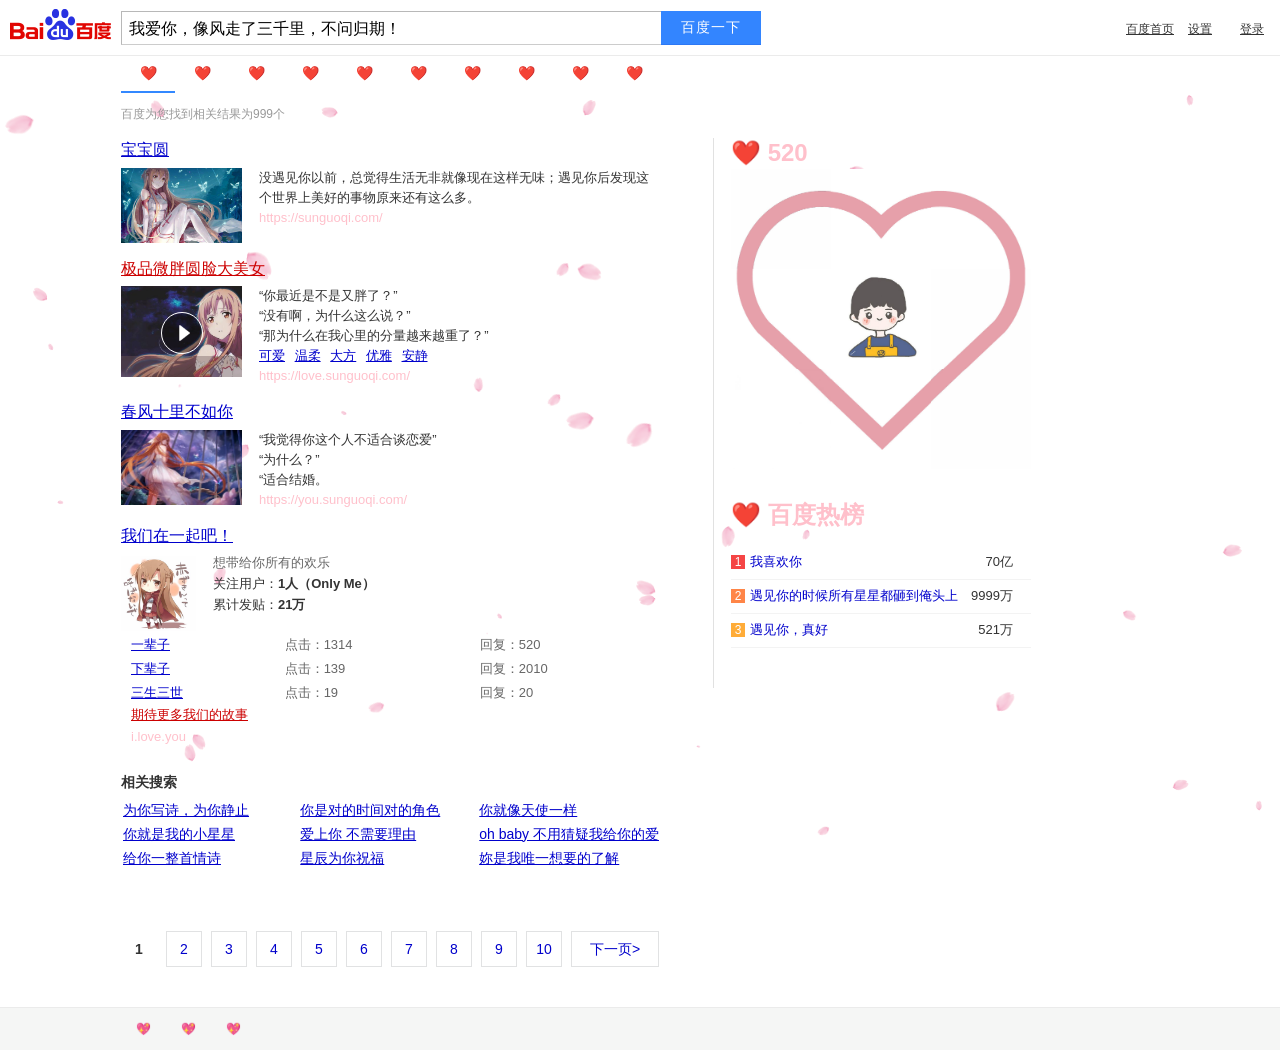
==== result.html @ 0b1e0e80 "first push" ====
<html>

<head>
    <title> 我爱你 ❤️</title>
    <meta name="language" content="zh-CN">
    <meta name="github" content="https://github.com/sun0225SUN/Awesome-Love-Code">
    <meta name="describe" content="收集不易，您的star是我坚持的动力，同时也欢迎各位PR哦! ">
    <link rel="icon" type="image/x-icon" href="https://cdn.jsdelivr.net/gh/sun0225SUN/photos/img/20210715233345.png">
    <link rel="search" type="application/opensearchdescription+xml" href="/content-search.xml" title="百度搜索">
    <link rel="stylesheet" href="./result.css">
</head>

<body link="#0000cc">
    <div id="wrapper" class="wrapper_l">
        <script>if (window.bds && bds.util && bds.util.setContainerWidth) {
                bds.util.setContainerWidth();
            }</script>
        <div id="head">
            <div class="head_wrapper">
                <div class="s_form">
                    <div class="s_form_wrapper">
                        <style>
                            .index-logo-srcnew {
                                display: none;
                            }

                            @media (-webkit-min-device-pixel-ratio: 2),
                            (min--moz-device-pixel-ratio: 2),
                            (-o-min-device-pixel-ratio: 2),
                            (min-device-pixel-ratio: 2) {
                                .index-logo-src {
                                    display: none;
                                }

                                .index-logo-srcnew {
                                    display: inline;
                                }
                            }
                        </style>
                        <div id="lg"><img hidefocus="true" src="images/baidu.png" width="270" height="129"></div>
                        <a href="javascript:;" id="result_logo" onmousedown="return c({'fm':'tab','tab':'logo'})"
                            target="_self"><img class="index-logo-src" src="images/baidu.png" alt="到百度首页"
                                title="到百度首页"><img class="index-logo-srcnew" src="images/baidu.png" alt="到百度首页"
                                title="到百度首页"></a>
                        <div id="form" name="f" class="fm "><input type="hidden" name="ie" value="utf-8"><input
                                type="hidden" name="f" value="8"><input type="hidden" name="rsv_bp" value="1"><input
                                type="hidden" name="ch" value=""><input type="hidden" name="tn"
                                value="SE_PclogoS_8whnvm25"><input type="hidden" name="bar" value=""><span
                                class="bg s_ipt_wr"><input id="kw" name="wd" class="s_ipt" maxlength="255"
                                    autocomplete="off" value="我爱你，像风走了三千里，不问归期！"></span><span class="bg s_btn_wr"><input
                                    type="submit" id="su" value="百度一下" class="bg s_btn"></span><span class="tools"><span
                                    id="mHolder">
                                    <div id="mCon"><span>输入法</span></div>
                                    <ul id="mMenu">
                                        <li><a href="javascript:;" name="ime_hw" target="_self">手写</a></li>
                                        <li><a href="javascript:;" name="ime_py" target="_self">拼音</a></li>
                                        <li class="ln"></li>
                                        <li><a href="javascript:;" name="ime_cl" target="_self">关闭</a></li>
                                    </ul>
                                </span></span><input type="hidden" name="oq" value="哈哈"><input type="hidden"
                                name="rsv_pq" value="b4c543330001d825"><input type="hidden" name="rsv_t"
                                value="ff166dYg03rDtVH3pdpVznQvitA+DpDrO0yeJmfh6PIgFDh++zLsp6baa2MTU0p5iCwNbWhjQVoI2g"><input
                                type="hidden" name="rqlang" value="cn"></div>
                        <div id="m"></div>
                    </div>
                </div>
                <div id="u"><a class="toindex" href="javascript:;" target="_self">百度首页</a><a href="javascript:;"
                        name="tj_settingicon" class="pf" target="_self">设置<i
                            class="c-icon c-icon-triangle-down"></i></a><a href="javascript:;" name="tj_login"
                        class="lb" onclick="return false;" target="_self">登录</a></div>
            </div>
        </div>
        <div class="s_tab" id="s_tab">
            <div class="s_tab_inner"><b>❤️</b><a href="javascript:;" wdfield="word"
                    onmousedown="return c({'fm':'tab','tab':'news'})" sync="true" target="_self">❤️</a><a
                    href="javascript:;" onmousedown="return c({'fm':'tab','tab':'video'})" target="_self">❤️</a><a
                    href="javascript:;" wdfield="word" onmousedown="return c({'fm':'tab','tab':'pic'})"
                    target="_self">❤️</a><a href="javascript:;" wdfield="word"
                    onmousedown="return c({'fm':'tab','tab':'zhidao'})" target="_self">❤️</a><a href="javascript:;"
                    wdfield="word" onmousedown="return c({'fm':'tab','tab':'wenku'})" target="_self">❤️</a><a
                    href="javascript:;" wdfield="kw" onmousedown="return c({'fm':'tab','tab':'tieba'})"
                    target="_self">❤️</a><a href="javascript:;" wdfield="q"
                    onmousedown="return c({'fm':'tab','tab':'b2b'})" target="_self">❤️</a><a href="javascript:;"
                    onmousedown="return c({'fm':'tab','tab':'map'})" target="_self">❤️</a><a href="javascript:;"
                    onmousedown="return c({'fm':'tab','tab':'more'})" target="_self">❤️</a>
            </div>
        </div>
        <div id="wrapper_wrapper">
            <!--[if IE 8]>
        <style>
            .c-input input {
                padding-top: 4px;
            }
        </style>
        <![endif]-->
            <style>
                .op-bk-polysemy-other span {
                    display: block
                }

                .op-bk-polysemy-focus a {
                    display: inline-block;
                    height: 22px;
                    line-height: 1.69em;
                    float: left;
                    border-right: 2px solid #fff;
                    background: #f5f5f5;
                    padding: 0 8px;
                    text-decoration: none;
                    color: #333
                }

                .op-bk-polysemy-focustextf span {
                    color: #38f
                }

                .op-bk-polysemy-focusrightf span {
                    display: inline-block;
                    float: left;
                    color: #ccc
                }

                .op-bk-polysemy-focusrightf a {
                    display: inline-block;
                    height: 21px;
                    line-height: 1.54em;
                    text-decoration: underline;
                    border: none;
                    background: #fff;
                    float: left;
                    padding: 0 8px;
                    color: #00c
                }

                .op-bk-polysemy-video__wrap {
                    display: none;
                    position: relative;
                    width: 100%;
                    height: 302.5px;
                    color: #fff;
                    font-size: 13px
                }

                .op-bk-polysemy-video {
                    width: 100%;
                    height: 100%;
                    outline: 0
                }

                .op-bk-polysemy-video__layer {
                    position: absolute;
                    display: none;
                    width: 100%;
                    height: 100%;
                    top: 0;
                    left: 0;
                    background-color: rgba(0, 0, 0, .6);
                    z-index: 1
                }

                .op-bk-polysemy-video__btn,
                .op-bk-polysemy-video__close,
                .op-bk-polysemy-video__replay {
                    position: absolute;
                    cursor: pointer
                }

                .op-bk-polysemy-video__close {
                    top: 5px;
                    right: 5px;
                    z-index: 2
                }

                .op-bk-polysemy-video__btn {
                    bottom: 70px;
                    left: 230px;
                    width: 76px;
                    height: 23px;
                    line-height: 23px;
                    border: 1px solid #fff;
                    text-align: center;
                    color: #fff;
                    text-decoration: none
                }

                .op-bk-polysemy-video__replay {
                    right: 10px;
                    bottom: 10px
                }

                .op-bk-polysemy-imgWrap {
                    position: relative;
                    width: 100%;
                    cursor: pointer
                }

                .op-bk-polysemy-icon {
                    position: absolute;
                    left: 40px;
                    width: 40px;
                    height: 40px;
                    border: 1px solid #fff;
                    border-radius: 50%;
                    background: url([data-uri]) no-repeat center center;
                    background-size: 100% auto
                }

                .op-bk-polysemy-logo {
                    position: absolute;
                    left: 0;
                    bottom: 0;
                    width: 100%;
                    height: 21px;
                    background: rgba(110, 88, 88, .4) url(https://baikebcs.bdimg.com/front-end/second-know/img/logo-small.png) no-repeat center center;
                    background-size: 60px auto
                }

                .op-tieba-general-otherbar span {
                    margin-left: 5px;
                    margin-right: 5px;
                    color: #999
                }

                .op-tieba-general-addnum i,
                .op-tieba-general-replay-time i {
                    font-style: normal
                }

                .op-tieba-general-mainpic {
                    position: relative
                }

                .op-tieba-general-photo {
                    position: absolute;
                    left: 0;
                    top: 0;
                    _display: none;
                    z-index: -1
                }

                .op-tieba-general-photo-link {
                    line-height: 0
                }

                .op-tieba-general-linktxt {
                    display: inline-block
                }

                .op-tieba-general-addnum,
                .op-tieba-general-replay-time {
                    color: #666
                }

                .op-tieba-general-pline {
                    margin-bottom: 3px;
                    *margin-bottom: 5px
                }

                .op-tieba-general-maintable i {
                    font-style: normal
                }

                .op-tieba-general-maintable {
                    padding-top: 2px
                }

                .op-tieba-general-mainpl {
                    padding-left: 10px
                }

                .op-tieba-general-maintable td {
                    padding-bottom: 2px;
                    padding-top: 2px
                }

                .op-tieba-general-graycolor {
                    color: #666
                }

                .op-tieba-general-main-col {
                    margin-top: -4px;
                    position: relative
                }

                .op-tieba-general-main-col p {
                    margin-top: 1px
                }

                .op-tieba-general-right {
                    margin-right: 15px
                }

                .op-tieba-general-lookmore {
                    height: 24px;
                    line-height: 24px;
                    margin-top: -2px;
                    position: relative
                }

                .op_sp_realtime_bigpic5_imgTitle span:hover {
                    text-decoration: underline
                }

                .op_sp_realtime_bigpic5_list div {
                    line-height: 1.7
                }

                .op_sp_realtime_bigpic5_list_last span {
                    padding-bottom: 5px
                }

                .op_sp_realtime_bigpic5_preBox img {
                    vertical-align: top;
                    float: left;
                    height: 81px
                }

                .op_sp_realtime_bigpic5_preBox b,
                .op_sp_realtime_bigpic5_preBox span {
                    display: block;
                    position: absolute;
                    bottom: 0;
                    left: 1px;
                    height: 20px;
                    cursor: pointer
                }

                .op_sp_realtime_bigpic5_preBox span {
                    display: block;
                    background: #000;
                    opacity: .65;
                    filter: alpha(opacity=65);
                    width: 119px
                }

                .op_sp_realtime_bigpic5_preBox b {
                    font: 400 13px/20px arial;
                    color: #fff;
                    background: url(//www.baidu.com/aladdin/img/sp_realtime/play-1.0.png) no-repeat 4px center;
                    padding-left: 20px
                }

                .source-icon {
                    vertical-align: middle;
                    width: 14px;
                    height: 14px;
                    border: 1px solid #eee;
                    border-radius: 100%;
                    margin-right: 5px;
                    margin-top: -3px
                }

                .opr-recommends-merge-title {
                    text-decoration: none
                }

                .opr-recommends-merge-title:hover {
                    text-decoration: underline
                }

                .opr-recommends-merge-imgtext {
                    display: block
                }

                .opr-recommends-merge-hide {
                    display: none
                }

                .opr-recommends-merge-p {
                    position: relative;
                    _zoom: 1
                }

                #lover {
                    transition-duration: 500ms;
                    z-index: 100000;
                }

                #lover:hover {
                    transform: scale(3);
                }

                .opr-recommends-merge-d {
                    min-height: 20px;
                    color: #999
                }

                .opr-recommends-merge-width-text {
                    width: 70px;
                    text-align: center;
                    margin: 3px auto 0;
                    font-size: 12px;
                    line-height: 18px;
                    word-break: break-all
                }

                .opr-recommends-merge-item {
                    text-align: center
                }

                .opr-recommends-merge-mask {
                    position: absolute;
                    top: 0;
                    left: 0;
                    width: 100%;
                }

                .opr-recommends-merge-more-btn i {
                    cursor: pointer
                }

                .opr-recommends-merge-layer table {
                    border-collapse: collapse;
                    border-padding: 0
                }

                .opr-recommends-merge-layer td {
                    font-size: 1em;
                    line-height: 1.67;
                    vertical-align: top
                }

                .opr-recommends-merge-lastspan {
                    display: none
                }

                .opr-recommends-merge-mbGap {
                    margin-bottom: 28px
                }

                .container_l .opr-recommends-merge-lastspan {
                    display: block
                }

                .container_l .cr-content-narrow .opr-recommends-merge-lastspan {
                    display: none
                }

                .opr-recommends-merge-dodge-wrap {
                    margin-bottom: 24px;
                    font-size: 1.1em
                }

                .opr-recommends-merge-user-layer {
                    width: 235px;
                    position: absolute;
                    border: 1px solid #eee;
                    border-radius: 2px;
                    margin-top: 10px;
                    margin-left: -60px;
                    *margin-left: -140px;
                    z-index: 998;
                    background: #fff;
                    color: #333;
                    font-size: 13px;
                    text-align: center;
                    padding: 14px 15px
                }

                .opr-recommends-merge-user-layer button {
                    margin-top: 12px;
                    font-size: 12px
                }

                .opr-recommends-merge-user-layer img {
                    top: 2px;
                    position: relative
                }

                .opr-recommends-merge-user-secondBtn {
                    margin-left: 8px
                }

                .opr-recommends-merge-user-secondBtn i {
                    -ms-transform: rotate(180deg);
                    -moz-transform: rotate(180deg);
                    -webkit-transform: rotate(180deg);
                    -o-transform: rotate(180deg)
                }

                .opr-recommends-merge-user-layer-tips {
                    position: absolute;
                    margin-top: 5px;
                    margin-left: 67px;
                    *margin-left: -22px;
                    border-left: 6px solid transparent;
                    border-right: 6px solid transparent;
                    border-bottom: 6px solid #eee;
                    width: 0;
                    height: 0;
                    z-index: 999
                }

                .opr-recommends-merge-content {
                    position: relative
                }

                .opr-recommends-merge-user-layer-tips-fff {
                    margin-top: 6px;
                    border-bottom: 6px solid #fff
                }

                .opr-recommends-merge-user-layer-hide {
                    display: none
                }

                .opr-recommends-merge-user-layer-icon {
                    position: relative;
                    top: 2px;
                    width: 14px;
                    height: 14px
                }

                .opr-recommends-merge-user-layer-con {
                    position: absolute;
                    width: 312px;
                    height: 140px;
                    top: 0;
                    padding-top: 20px;
                    z-index: 999
                }

                .opr-toplist1-title {
                    position: relative;
                    margin-bottom: 15px
                }

                .opr-toplist1-table .opr-toplist1-right {
                    text-align: right;
                    white-space: nowrap
                }

                .opr-toplist1-table .c-index {
                    min-width: 14px;
                    width: auto
                }

                .opr-toplist1-from {
                    text-align: right
                }

                .opr-toplist1-from a {
                    text-decoration: none
                }

                .opr-toplist1-new {
                    position: relative;
                    top: 1px
                }

                .opr-toplist1-st {
                    margin-bottom: 2px;
                    margin-left: 3px
                }

                .opr-toplist1-update {
                    float: right
                }

                .opr-toplist1-refresh {
                    font-size: 13px;
                    font-weight: 400;
                    text-decoration: none
                }

                .opr-toplist1-cut {
                    white-space: nowrap;
                    text-overflow: ellipsis;
                    overflow: hidden;
                    vertical-align: middle;
                    display: inline-block
                }

                .container_s .opr-toplist1-cut {
                    max-width: 217px
                }

                .container_l .opr-toplist1-cut {
                    max-width: 247px
                }
            </style>
            <div id="container" class="container_s">
                <div id="content_right" class="cr-offset">
                    <table cellspacing="0" cellpadding="0">
                        <tbody>
                            <tr>
                                <td align="left">
                                    <div id="con-ar">
                                        <div class="result-op xpath-log" tpl="right_recommends_merge"
                                            data-click="{&quot;fm&quot;:&quot;alxr&quot;,&quot;p1&quot;:1,&quot;mu&quot;:&quot;http:\/\/www.baidu.com\/s?wd=&amp;srcid=21102&quot;,&quot;rsv_stl&quot;:0,&quot;rsv_srcid&quot;:21102}">
                                            <style>
                                                .c-group-top {
                                                    margin-bottom: 0 !important;
                                                    padding: 10px 10px 11px;
                                                    border-top: 1px solid #E3E3E3;
                                                    border-left: 1px solid #E3E3E3;
                                                    border-right: 1px solid #E3E3E3
                                                }

                                                .c-group-middle {
                                                    margin-bottom: 0 !important;
                                                    padding: 0 10px 8px;
                                                    border-left: 1px solid #E3E3E3;
                                                    border-right: 1px solid #E3E3E3
                                                }

                                                .c-group-bottom {
                                                    padding: 0 10px 10px;
                                                    border-left: 1px solid #E3E3E3;
                                                    border-right: 1px solid #E3E3E3;
                                                    border-bottom: 1px solid #E3E3E3
                                                }

                                                .c-group-title {
                                                    margin-bottom: 5px
                                                }

                                                .c-group {
                                                    width: 516px !important
                                                }
                                            </style>
                                            <div class="cr-content ">
                                                <style>
                                                    .opr-recommends-merge-p,
                                                    .opr-recommends-merge-img,
                                                    .opr-recommends-merge-mask {
                                                        height: 100px;
                                                        width: 100px;
                                                    }

                                                    .opr-recommends-merge-item-vertical .opr-recommends-merge-p,
                                                    .opr-recommends-merge-item-vertical .opr-recommends-merge-img {
                                                        height: 100px;
                                                    }
                                                </style>
                                                <div class="opr-recommends-merge-content">
                                                    <div class="cr-title c-clearfix">

                                                        <span title="相关词语">❤️ 520</span>
                                                    </div>
                                                    <div class="opr-recommends-merge-panel">
                                                        <div class="c-row c-gap-top">
                                                            <div class="c-span4  opr-recommends-merge-item "
                                                                data-click="{'rsv_re_ename':'谢谢','rsv_re_uri':'3f30a2f7476349dc8a8519ace6fe312e'}">
                                                                <div class="opr-recommends-merge-p">
                                                                    <a target="_self" href="javascript:;">
                                                                        <img src="images/01.jpg"
                                                                            class="c-img c-img4 opr-recommends-merge-img"></a>
                                                                    <a class="opr-recommends-merge-mask" target="_self"
                                                                        href="javascript:;"></a>
                                                                </div>


                                                            </div>
                                                            <div class="c-span4  opr-recommends-merge-item "
                                                                data-click="{'rsv_re_ename':'怙恶不悛','rsv_re_uri':'6a9880873dcd4e22b113ff95f9b3518c'}">
                                                                <div class="opr-recommends-merge-p">
                                                                    <a target="_self" href="javascript:;"><img
                                                                            src="images/02.jpg"
                                                                            class="c-img c-img4 opr-recommends-merge-img"></a>
                                                                    <a class="opr-recommends-merge-mask" target="_self"
                                                                        href="javascript:;"></a>
                                                                </div>


                                                            </div>
                                                            <div class="c-span4  c-span-last-s opr-recommends-merge-item "
                                                                data-click="{'rsv_re_ename':'无语','rsv_re_uri':'5a8b1f6aeb344c22824de8c8e2b3932d'}">
                                                                <div class="opr-recommends-merge-p">
                                                                    <a target="_self" href="javascript:;"><img
                                                                            src="images/03.jpg"
                                                                            class="c-img c-img4 opr-recommends-merge-img"></a>
                                                                    <a class="opr-recommends-merge-mask" target="_self"
                                                                        href="javascript:;"></a>
                                                                </div>


                                                            </div>
                                                            <div class="c-span4  c-span-last opr-recommends-merge-lastspan opr-recommends-merge-item "
                                                                data-click="{'rsv_re_ename':'回话','rsv_re_uri':'bde0f4e16b1442c48ccd2aa94e74c6df'}">
                                                                <div class="opr-recommends-merge-p">
                                                                    <a target="_self" href="javascript:;"><img
                                                                            data-src="https://dss2.baidu.com/6ONYsjip0QIZ8tyhnq/it/u=3949176641,4240426765&amp;fm=58"
                                                                            data-b64-id="3949176641_4240426765_58"
                                                                            class="c-img c-img4 opr-recommends-merge-img"></a>
                                                                    <a class="opr-recommends-merge-mask" target="_self"
                                                                        href="javascript:;"></a>
                                                                </div>
                                                                <div class="c-gap-top-small"><a target="_self"
                                                                        title="回话" href="javascript:;">回话</a>
                                                                </div>
                                                                <div class="opr-recommends-merge-d">
                                                                    <p class="opr-recommends-merge-width-text">回答别人问话
                                                                    </p>
                                                                </div>
                                                            </div>
                                                        </div>
                                                        <div class="c-row c-gap-top">
                                                            <div class="c-span4  opr-recommends-merge-item "
                                                                data-click="{'rsv_re_ename':'好像','rsv_re_uri':'fb2bc6a111344a699f3e6a0ae5efca73'}">
                                                                <div class="opr-recommends-merge-p">
                                                                    <a target="_self" href="javascript:;"><img
                                                                            src="images/04.jpg"
                                                                            data-b64-id="1870460053_2750846622_58"
                                                                            class="c-img c-img4 opr-recommends-merge-img"></a>
                                                                    <a class="opr-recommends-merge-mask" target="_self"
                                                                        href="javascript:;"></a>
                                                                </div>


                                                            </div>
                                                            <div class="c-span4  opr-recommends-merge-item "
                                                                data-click="{'rsv_re_ename':'尴尬','rsv_re_uri':'ef5f4dd9033f484e8b74f3bbdd997e8e'}">
                                                                <div class="opr-recommends-merge-p" id="lover">
                                                                    <a target="_self" href="javascript:;"><img
                                                                            src="images/lover.jpg"
                                                                            data-b64-id="1356031244_4184783259_58"
                                                                            class="c-img c-img4 opr-recommends-merge-img"></a>
                                                                    <a class="opr-recommends-merge-mask" target="_self"
                                                                        href="javascript:;"></a>
                                                                </div>


                                                            </div>
                                                            <div class="c-span4  c-span-last-s opr-recommends-merge-item "
                                                                data-click="{'rsv_re_ename':'你们','rsv_re_uri':'e4d4c452e2224a50b14f78d29922ee4c'}">
                                                                <div class="opr-recommends-merge-p">
                                                                    <a target="_self" href="javascript:;"><img
                                                                            src="images/06.jpg"
                                                                            data-b64-id="4014817800_409926055_58"
                                                                            class="c-img c-img4 opr-recommends-merge-img"></a>
                                                                    <a class="opr-recommends-merge-mask" target="_self"
                                                                        href="javascript:;"></a>
                                                                </div>


                                                            </div>
                                                        </div>
                                                        <div class="c-row c-gap-top">
                                                            <div class="c-span4  opr-recommends-merge-item "
                                                                data-click="{'rsv_re_ename':'词语','rsv_re_uri':'eef583e4a993497787f59d041d7a2ae3'}">
                                                                <div class="opr-recommends-merge-p">
                                                                    <a target="_self" href="javascript:;"><img
                                                                            src="images/07.jpg"
                                                                            data-b64-id="211622640_3620576003_58"
                                                                            class="c-img c-img4 opr-recommends-merge-img"></a>
                                                                    <a class="opr-recommends-merge-mask" target="_self"
                                                                        href="javascript:;"></a>
                                                                </div>


                                                            </div>
                                                            <div class="c-span4  opr-recommends-merge-item "
                                                                data-click="{'rsv_re_ename':'纠结','rsv_re_uri':'ad0989eedaee409fac52606b8f42b5d2'}"
                                                                style="margin-top: 3px;">
                                                                <div class="opr-recommends-merge-p">
                                                                    <a target="_self" href="javascript:;"><img
                                                                            src="images/08.jpg"
                                                                            class="c-img c-img4 opr-recommends-merge-img"></a>
                                                                    <a class="opr-recommends-merge-mask" target="_self"
                                                                        href="javascript:;"></a>
                                                                </div>


                                                            </div>
                                                            <div class="c-span4  c-span-last-s opr-recommends-merge-item "
                                                                data-click="{'rsv_re_ename':'仿佛','rsv_re_uri':'49987c6f64494cd68b6dbed8dd13ab3f'}">
                                                                <div class="opr-recommends-merge-p">
                                                                    <a target="_self" href="javascript:;"><img
                                                                            src="images/09.jpg"
                                                                            class="c-img c-img4 opr-recommends-merge-img"></a>
                                                                    <a class="opr-recommends-merge-mask" target="_self"
                                                                        href="javascript:;"></a>
                                                                </div>


                                                            </div>
                                                        </div>

                                                    </div>
                                                </div>
                                            </div>
                                        </div>
                                        <div class="result-op xpath-log" tpl="right_toplist1"
                                            data-click="{&quot;fm&quot;:&quot;alxr&quot;,&quot;p1&quot;:2,&quot;mu&quot;:&quot;http:\/\/www.baidu.com&quot;,&quot;rsv_stl&quot;:0,&quot;rsv_srcid&quot;:20811}">
                                            <style>
                                                .c-group-top {
                                                    margin-bottom: 0 !important;
                                                    padding: 10px 10px 11px;
                                                    border-top: 1px solid #E3E3E3;
                                                    border-left: 1px solid #E3E3E3;
                                                    border-right: 1px solid #E3E3E3
                                                }

                                                .c-group-middle {
                                                    margin-bottom: 0 !important;
                                                    padding: 0 10px 8px;
                                                    border-left: 1px solid #E3E3E3;
                                                    border-right: 1px solid #E3E3E3
                                                }

                                                .c-group-bottom {
                                                    padding: 0 10px 10px;
                                                    border-left: 1px solid #E3E3E3;
                                                    border-right: 1px solid #E3E3E3;
                                                    border-bottom: 1px solid #E3E3E3
                                                }

                                                .c-group-title {
                                                    margin-bottom: 5px
                                                }

                                                .c-group {
                                                    width: 516px !important
                                                }
                                            </style>
                                            <div class="cr-content ">
                                                <div class="FYB_RD">
                                                    <div class="cr-title opr-toplist1-title" title="百度热榜">
                                                        ❤️ 百度热榜
                                                    </div>
                                                    <table class="c-table opr-toplist1-table">
                                                        <tbody>
                                                            <tr>

                                                                <td><span><span
                                                                            class="c-index  c-index-hot1 c-gap-icon-right-small">1</span><a
                                                                            target="_self" href="javascript:;"
                                                                            class="opr-toplist1-cut">我喜欢你
                                                                        </a></span></td>
                                                                <td class="opr-toplist1-right opr-toplist1-right-hot">
                                                                    70亿<i class="opr-toplist1-st c-icon "></i></td>
                                                            </tr>
                                                            <tr>

                                                                <td><span><span
                                                                            class="c-index  c-index-hot2 c-gap-icon-right-small">2</span><a
                                                                            target="_self" href="javascript:;"
                                                                            class="opr-toplist1-cut">遇见你的时候所有星星都砸到俺头上</a></span>
                                                                </td>
                                                                <td class="opr-toplist1-right opr-toplist1-right-hot">
                                                                    9999万<i class="opr-toplist1-st c-icon "></i></td>
                                                            </tr>
                                                            <tr>

                                                                <td><span><span
                                                                            class="c-index  c-index-hot3 c-gap-icon-right-small">3</span><a
                                                                            target="_self" href="javascript:;"
                                                                            class="opr-toplist1-cut">遇见你，真好</a></span>
                                                                </td>
                                                                <td class="opr-toplist1-right opr-toplist1-right-hot">
                                                                    521万<i class="opr-toplist1-st c-icon "></i></td>
                                                            </tr>
                                                        </tbody>


                                                    </table>
                                                </div>
                                            </div>
                                        </div>
                                    </div>
                                </td>
                            </tr>
                        </tbody>
                    </table>
                </div>
                <div class="head_nums_cont_outer OP_LOG">
                    <div class="head_nums_cont_inner" style="top:-42px">
                        <div class="search_tool_conter"><span class="c-gap-left-samll search_tool_close"><i
                                    class="c-icon searchTool-up c-icon-chevron-top-gray-s"></i>收起工具</span><span
                                class="search_tool_tf ">时间不限<i class="c-icon c-icon-triangle-down"></i></span><span
                                class="search_tool_ft c-gap-left">所有网页和文件<i
                                    class="c-icon c-icon-triangle-down"></i></span><span
                                class="search_tool_si c-gap-left">站点内检索<i
                                    class="c-icon c-icon-triangle-down"></i></span></div>
                        <div class="nums">
                            <span class="nums_text">百度为您找到相关结果为999个</span>
                        </div>
                    </div>
                </div>
                <div id="content_left">
                    <div class="result c-container " id="1" srcid="1599" tpl="se_com_default"
                        data-click="{'rsv_bdr':'0' }">
                        <h3 class="t"><a
                                data-click="{'F':'778317EA','F1':'9D73F1E4','F2':'6CA6DD6B','F3':'54E5263F','T':'1589442239','y':'FFB95FFF'}"
                                href="javascript:;" target="_self">宝宝圆</a></h3>
                        <div class="c-row c-gap-top-small">
                            <div class="general_image_pic c-span6"><a class="c-img6" style="height:75px"
                                    href="javascript:;" target="_self"><img class="c-img c-img6" src="images/pic1.jpg"
                                        style="height:75px;"></a></div>
                            <div class="c-span18 c-span-last">
                                <div class="c-abstract">没遇见你以前，总觉得生活无非就像现在这样无味；遇见你后发现这个世界上美好的事物原来还有这么多。</div>
                                <div class="f13"><a target="_self" href="javascript:;" class="c-showurl"
                                        style="text-decoration:none;">https://sunguoqi.com/&nbsp;</a>
                                </div>
                            </div>
                        </div>
                    </div>


                    <div class="result-op c-container xpath-log" srcid="1547" id="3" tpl="bk_polysemy"
                        mu="https://baike.baidu.com/item/哈哈/274667" data-op="{'y':'EF7F1ED6'}"
                        data-click="{'p1':'3','rsv_bdr':'0','fm':'albk',rsv_stl:''}">
                        <h3 class="t c-gap-bottom-small">
                            <a href="javascript:;" target="_self">
                                <em>极品微胖圆脸大美女</em></a>
                        </h3>
                        <div class="c-row">
                            <div class="op-bk-polysemy-video__wrap c-gap-bottom">
                                <i class="c-icon c-icon-close op-bk-polysemy-video__close OP_LOG_BTN"></i>
                                <div class="op-bk-polysemy-video__layer">
                                    <a class="op-bk-polysemy-video__btn" href="javascript:;" target="_self">进入百科</a>
                                    <div class="op-bk-polysemy-video__replay OP_LOG_BTN">重新播放</div>
                                </div>
                                <video class="op-bk-polysemy-video"
                                    poster="https://bkimg.cdn.bcebos.com/pic/9358d109b3de9c8282d48a5c6281800a18d843ab?x-bce-process=image/resize,m_fill,w_400,h_225,align_0"
                                    data-src="http://www.baidu.com/link?url=p4cg3b04H06K_f4_8_9eLm5Ofo2h5q64mFPehMDbCYpQKonuSDvEklzYrN8ORyx-oPswR0b_ErqUrRWQLTkZmgLk9uJVD3NAajbz6tutG5l7xSjQXeXUvnkFZyWDSCR4Yu7zfp-hugEQdauXtntcoa"
                                    controls="controls" preload="auto" controlslist="nodownload"
                                    oncontextmenu="return false">
                                </video>
                            </div>
                            <div class="c-span6">
                                <div class="op-bk-polysemy-imgWrap OP_LOG_BTN"
                                    data-url="http://www.baidu.com/link?url=2UyZke3nX7z-repkdOautH7KLfKj9p1yZ5vhXZS6MPUgjxLhX8hTtLWxAiP9cntEXLv-w2NY7TKgyxtv37yF_1wt1DVZFW4RfVGNdfSzLogHmg-zxaaPkfqcfcGrQrrY">
                                    <div class="c-img c-img6"
                                        style="height: 91px; background: url(images/pic2.jpg) no-repeat center center; background-size: cover;">
                                    </div>
                                    <i class="op-bk-polysemy-icon" style="top:25.5px"></i>
                                    <div class="op-bk-polysemy-logo"></div>
                                </div>
                            </div>
                            <div class="c-span18 c-span-last">
                                <p>“你最近是不是又胖了？”<br>
                                    “没有啊，为什么这么说？”<br>
                                    “那为什么在我心里的分量越来越重了？”</p>
                                <p>
                                    <a class="c-gap-right-small op-se-listen-recommend" href="javascript:;"
                                        target="_self" title="可爱">可爱</a>
                                    <a class="c-gap-right-small op-se-listen-recommend" href="javascript:;"
                                        target="_self" title="温柔">温柔</a>
                                    <a class="c-gap-right-small op-se-listen-recommend" href="javascript:;"
                                        target="_self" title="大方">大方</a>
                                    <a class="c-gap-right-small op-se-listen-recommend" href="javascript:;"
                                        target="_self" title="优雅">优雅</a>
                                    <a class="c-gap-right-small op-se-listen-recommend" href="javascript:;"
                                        target="_self" title="安静">安静</a>
                                </p>
                                <p class=" op-bk-polysemy-move"><span class="c-showurl">https://love.sunguoqi.com/
                                    </span>
                                </p>
                            </div>
                        </div>
                    </div>


                    <style>
                        .c-group-top {
                            margin-bottom: 0 !important;
                            padding: 10px 10px 11px;
                            border-top: 1px solid #E3E3E3;
                            border-left: 1px solid #E3E3E3;
                            border-right: 1px solid #E3E3E3
                        }

                        .c-group-middle {
                            margin-bottom: 0 !important;
                            padding: 0 10px 8px;
                            border-left: 1px solid #E3E3E3;
                            border-right: 1px solid #E3E3E3
                        }

                        .c-group-bottom {
                            padding: 0 10px 10px;
                            border-left: 1px solid #E3E3E3;
                            border-right: 1px solid #E3E3E3;
                            border-bottom: 1px solid #E3E3E3
                        }

                        .c-group-title {
                            margin-bottom: 5px
                        }

                        .c-group {
                            width: 516px !important
                        }
                    </style>
                    <div class="result c-container " id="8" srcid="1599" tpl="se_com_default"
                        data-click="{'rsv_bdr':'0' }">
                        <h3 class="t"><a data-click="{
            'F':'778317EA',
            'F1':'9D73F1E4',
            'F2':'4CA6DC6B',
            'F3':'54E5263F',
            'T':'1589442239',
                        'y':'BFEDEDBA'
                                                }" href="javascript:;" target="_self">春风十里不如你</a></h3>
                        <div class="c-row c-gap-top-small">
                            <div class="general_image_pic c-span6"><a class="c-img6" style="height:75px"
                                    href="javascript:;" target="_self"><img class="c-img c-img6" src="images/pic3.jpg"
                                        style="height:75px;"></a></div>
                            <div class="c-span18 c-span-last">
                                <div class="c-abstract">“我觉得你这个人不适合谈恋爱”<br>
                                    “为什么？”<br>
                                    “适合结婚。</div>
                                <div class="f13"><a target="_self" href="javascript:;" class="c-showurl"
                                        style="text-decoration:none;">
                                        <style>
                                            .nor-src-wrap {
                                                position: relative;
                                            }

                                            .nor-src-icon {
                                                vertical-align: middle;
                                                width: 14px;
                                                height: 14px;
                                                border: 1px solid #eee;
                                                border-radius: 100%;
                                                margin-right: 5px;
                                                margin-top: -3px;
                                                position: relative;
                                            }

                                            .nor-src-icon-with-v {
                                                margin-right: 10px;
                                            }

                                            .nor-src-icon-v {
                                                display: inline-block;
                                                width: 10px;
                                                height: 10px;
                                                border-radius: 100%;
                                                position: absolute;
                                                left: 8px;
                                                bottom: 0;
                                                background-image: url(https://b.bdstatic.com/searchbox/icms/searchbox/img/yellow-v.png);
                                                background-size: 10px 10px;
                                            }

                                            .nor-src-icon-v.vicon-1 {
                                                background-image: url(https://b.bdstatic.com/searchbox/icms/searchbox/img/red-v.png);
                                            }

                                            .nor-src-icon-v.vicon-2 {
                                                background-image: url(https://b.bdstatic.com/searchbox/icms/searchbox/img/blue-v.png);
                                            }

                                            .nor-src-icon-v.vicon-3 {
                                                background-image: url(https://b.bdstatic.com/searchbox/icms/searchbox/img/yellow-v.png);
                                            }
                                        </style>
                                        <span class="nor-src-wrap">https://you.sunguoqi.com/</span>
                                    </a>

                                </div>
                            </div>
                        </div>
                    </div>
                    <div class="result-op c-container xpath-log" srcid="10" fk="哈哈" id="6" tpl="tieba_general"
                        mu="http://tieba.baidu.com/f?kw=%B9%FE%B9%FE&amp;fr=ala0&amp;loc=rec" data-op="{'y':'EBFB5B77'}"
                        data-click="{'p1':'6','rsv_bdr':'0','fm':'alop',rsv_stl:'5'}">
                        <h3 class="t c-gap-bottom-small">
                            <a href="javascript:;" target="_self">
                                我们在一起吧！</a>
                        </h3>
                        <style>
                            .op-tieba-general-mainpic {
                                width: 75px;
                                margin-right: 17px;
                                float: left;
                            }

                            .op-tieba-general-main-con {
                                width: 259px;
                                float: left;
                            }

                            .op-tieba-general-main-col {
                                width: 443px;
                            }

                            .op-tieba-general-leftimg-main {
                                width: 351px;
                            }
                        </style>
                        <table class="op-tieba-general-maintable" width="100%" cellspacing="0" cellpadding="0"
                            border="0">
                            <tbody>
                                <tr>
                                    <td class="op-tieba-general-firsttd" colspan="3">
                                        <div class="op-tieba-general-mainpic"><a class="op-tieba-general-photo-link"
                                                href="javascript:;" target="_self"><img class="c-img4"
                                                    src="./images/pic4.jpg"></a>
                                        </div>
                                        <div class="op-tieba-general-main-col op-tieba-general-main-con">
                                            <p class="c-gray">想带给你所有的欢乐</p>
                                            <p><span>关注用户：<strong>1人（Only Me）</strong></span></p>
                                            <p><span>累计发贴：<strong>21万</strong></span></p>

                                        </div>
                                    </td>
                                </tr>
                                <tr>
                                    <td class="op-tieba-general-firsttd op-tieba-general-mainpl"><a href="javascript:;"
                                            target="_self" class="op-tieba-general-linktxt">一辈子</a>
                                    </td>
                                    <td class="op-tieba-general-graycolor"><span class="c-gap-right-small">点击：<i
                                                class="op-mthread1-clicknum">1314</i></span></td>
                                    <td class="op-tieba-general-graycolor"><span>回复：<i
                                                class="op-mthread1-replaynumber">520</i></span>
                                    </td>
                                </tr>
                                <tr>
                                    <td class="op-tieba-general-firsttd op-tieba-general-mainpl"><a href="javascript:;"
                                            target="_self" class="op-tieba-general-linktxt">下辈子</a>
                                    </td>
                                    <td class="op-tieba-general-graycolor"><span class="c-gap-right-small">点击：<i
                                                class="op-mthread2-clicknum">139</i></span></td>
                                    <td class="op-tieba-general-graycolor"><span>回复：<i
                                                class="op-mthread2-replaynumber">2010</i></span>
                                    </td>
                                </tr>
                                <tr>
                                    <td class="op-tieba-general-firsttd op-tieba-general-mainpl"><a href="javascript:;"
                                            target="_self" class="op-tieba-general-linktxt">三生三世</a>
                                    </td>
                                    <td class="op-tieba-general-graycolor"><span class="c-gap-right-small">点击：<i
                                                class="op-mthread3-clicknum">19</i></span></td>
                                    <td class="op-tieba-general-graycolor"><span>回复：<i
                                                class="op-mthread3-replaynumber">20</i></span></td>
                                </tr>
                            </tbody>
                        </table>
                        <div class="op-tieba-general-lookmore op-tieba-general-mainpl"><a href="javascript:;"
                                target="_self"><em>期待更多我们的故事</em></a>
                        </div>
                        <div class="c-showurl op-tieba-general-mainpl">
                            <span class="c-showurl">i.love.you</span><span class="c-tools"
                                id="tools_14207815823447778962_6"><a class="c-tip-icon" href="javascript:;"
                                    target="_self"><i class="c-icon c-icon-triangle-down-g"></i></a></span><a
                                target="_self" href="javascript:;"></a>
                        </div>
                    </div>
                    <style>
                        .c-group-top {
                            margin-bottom: 0 !important;
                            padding: 10px 10px 11px;
                            border-top: 1px solid #E3E3E3;
                            border-left: 1px solid #E3E3E3;
                            border-right: 1px solid #E3E3E3
                        }

                        .c-group-middle {
                            margin-bottom: 0 !important;
                            padding: 0 10px 8px;
                            border-left: 1px solid #E3E3E3;
                            border-right: 1px solid #E3E3E3
                        }

                        .c-group-bottom {
                            padding: 0 10px 10px;
                            border-left: 1px solid #E3E3E3;
                            border-right: 1px solid #E3E3E3;
                            border-bottom: 1px solid #E3E3E3
                        }

                        .c-group-title {
                            margin-bottom: 5px
                        }

                        .c-group {
                            width: 516px !important
                        }
                    </style>
                </div>
                <div style="clear:both;height:0;"></div>
                <div id="rs">
                    <div class="tt">相关搜索</div>
                    <table cellpadding="0">
                        <tbody>
                            <tr>
                                <th>
                                    <a href="javascript:;" target="_self">为你写诗，为你静止</a>
                                </th>
                                <td></td>
                                <th>
                                    <a href="javascript:;" target="_self">你是对的时间对的角色</a>
                                </th>
                                <td></td>
                                <th>
                                    <a href="javascript:;" target="_self">你就像天使一样</a>
                                </th>
                            </tr>
                            <tr>
                                <th>
                                    <a href="javascript:;" target="_self">你就是我的小星星</a>
                                </th>
                                <td></td>
                                <th>
                                    <a href="javascript:;" target="_self">爱上你
                                        不需要理由</a>
                                </th>
                                <td></td>
                                <th>
                                    <a href="javascript:;" target="_self">oh
                                        baby 不用猜疑我给你的爱</a>
                                </th>
                            </tr>
                            <tr>
                                <th>
                                    <a href="javascript:;" target="_self">给你一整首情诗</a>
                                </th>
                                <td></td>
                                <th>
                                    <a href="javascript:;" target="_self">星辰为你祝福</a>
                                </th>
                                <td></td>
                                <th>
                                    <a href="javascript:;" target="_self">妳是我唯一想要的了解 </a>
                                </th>
                            </tr>
                        </tbody>
                    </table>
                </div>
                <div id="page">
                    <strong><span class="fk fk_cur"><i class="c-icon c-icon-bear-p"></i></span><span
                            class="pc">1</span></strong><a href="javascript:;" target="_self"><span class="fk fkd"><i
                                class="c-icon c-icon-bear-pn"></i></span><span class="pc">2</span></a><a
                        href="javascript:;" target="_self"><span class="fk"><i
                                class="c-icon c-icon-bear-pn"></i></span><span class="pc">3</span></a><a
                        href="javascript:;" target="_self"><span class="fk fkd"><i
                                class="c-icon c-icon-bear-pn"></i></span><span class="pc">4</span></a><a
                        href="javascript:;" target="_self"><span class="fk"><i
                                class="c-icon c-icon-bear-pn"></i></span><span class="pc">5</span></a><a
                        href="javascript:;" target="_self"><span class="fk fkd"><i
                                class="c-icon c-icon-bear-pn"></i></span><span class="pc">6</span></a><a
                        href="javascript:;" target="_self"><span class="fk"><i
                                class="c-icon c-icon-bear-pn"></i></span><span class="pc">7</span></a><a
                        href="javascript:;" target="_self"><span class="fk fkd"><i
                                class="c-icon c-icon-bear-pn"></i></span><span class="pc">8</span></a><a
                        href="javascript:;" target="_self"><span class="fk"><i
                                class="c-icon c-icon-bear-pn"></i></span><span class="pc">9</span></a><a
                        href="javascript:;" target="_self"><span class="fk fkd"><i
                                class="c-icon c-icon-bear-pn"></i></span><span class="pc">10</span></a><a
                        href="javascript:;" class="n" target="_self">下一页&gt;</a>
                </div>
                <div id="content_bottom">
                </div>
            </div>
            <div id="foot">
                <div class="foot-inner"><span id="help" style="float:left;padding-left:121px"><a href="javascript:;"
                            target="_self"
                            onmousedown="return c({'fm':'behb','tab':'help','url':this.href,'title':this.innerHTML})">💖</a><a
                            href="javascript:;" target="_self"
                            onmousedown="return c({'fm':'behb','tab':'jubao','url':this.href,'title':this.innerHTML})">💖</a><a
                            class="feedback" onclick="return false;" href="javascript:;" target="_self"
                            onmousedown="return ns_c({'fm':'behb','tab':'feedback'})">💖</a></span></div>
            </div>
            <div class="c-tips-container" id="c-tips-container"></div>
        </div>
    </div>
    <audio id="music" autoplay="autoplay" loop="loop">
        <source src="./bgMusic.mp3" type="audio/mpeg">
    </audio>
    <script type="text/javascript"
        src="https://dss1.bdstatic.com/5eN1bjq8AAUYm2zgoY3K/r/www/cache/static/protocol/https/jquery/jquery-1.10.2.min_65682a2.js"></script>
    <script src="sakura.js"></script>
    <script>
        let loveWords = [
            '如果我不讨你喜欢，你直接爱上我好了',
            '打你名字再多遍都不费劲，输入法会自己跑出来',
            '你喜欢星星吗？我才不摘给你，我要把它们藏进我的眼睛，每天对着你blingbling',
            '你笑的时候真好看，像月牙里装满了星星',
            '我不知道流星能飞多久，值不值得追求;我不知道樱花能开多久，值不值得等候。但我知道你就像烟花般美丽，像恒星般永恒，值得我用一生去保留',
            '如果一滴水代表一个祝福，我送你一个东海;如果一颗星代表一份幸福，我送你一条银河;如果一棵树代表一份思念，我送你一片森林',
            '不思进取，思你',
            '时光还在，你还在',
            '假如可以的话，我愿意花去生命中的每一分每一秒，陪着你',
            '唱一首写不完的歌，荡漾着爱你的音符',
            '对于世界而言，你是一个人;但是对于我而言，你是我的整个世界',
        ];
        let allLinks = document.getElementsByTagName("a");
        for (let i = 0; i < allLinks.length; i++) {
            allLinks[i].href = "javascript:;"
            allLinks[i].target = "_self";
            allLinks[i].onclick = () => {
                document.getElementById("music").play();
                alert(loveWords[Math.floor(Math.random() * loveWords.length)]);
            };
        }
    </script>
    <script src="./cursor-effect.js"></script>
    <canvas
        style="position: fixed; left: 0px; top: 0px; z-index: 2147483647; pointer-events: none; width: 1214px; height: 925px;"
        width="1214" height="925"></canvas>
    <!---->
    <canvas height="925" width="1214" style="position: fixed;left: 0;top: 0;pointer-events: none;z-index: -1;"
        id="canvas_sakura"></canvas>
    <!---->

</body>

</html>
---- result.css ----
body {
    color: #333;
    background: #fff;
    padding: 6px 0 0;
    margin: 0;
    position: relative;
    min-width: 900px
}

body,
th,
td,
.p1,
.p2 {
    font-family: arial
}

p,
form,
ol,
ul,
li,
dl,
dt,
dd,
h3 {
    margin: 0;
    padding: 0;
    list-style: none
}

input {
    padding-top: 0;
    padding-bottom: 0;
    -moz-box-sizing: border-box;
    -webkit-box-sizing: border-box;
    box-sizing: border-box
}

table,
img {
    border: 0
}

td {
    font-size: 9pt;
    line-height: 18px
}

em {
    font-style: normal;
    color: #c00
}

a em {
    text-decoration: underline
}

cite {
    font-style: normal;
    color: pink
}

.m,
a.m {
    color: #666
}

a.m:visited {
    color: #606
}

.g,
a.g {
    color: pink
}

.c {
    color: #77c
}

.f14 {
    font-size: 14px
}

.f10 {
    font-size: 10.5pt
}

.f16 {
    font-size: 16px
}

.f13 {
    font-size: 13px
}

.bg {
    background-image: url(https://dss1.bdstatic.com/5eN1bjq8AAUYm2zgoY3K/r/www/cache/static/protocol/https/global/img/icons_441e82f.png);
    _background-image: url(https://dss1.bdstatic.com/5eN1bjq8AAUYm2zgoY3K/r/www/cache/static/protocol/https/global/img/icons_d5b04cc.gif);
    background-repeat: no-repeat
}

#u,
#head,
#tool,
#search,
#foot {
    font-size: 12px
}

.logo {
    width: 117px;
    height: 38px;
    cursor: pointer
}

.p1 {
    line-height: 120%;
    margin-left: -12pt
}

.p2 {
    width: 100%;
    line-height: 120%;
    margin-left: -12pt
}

#wrapper {
    _zoom: 1
}

#container {
    word-break: break-all;
    word-wrap: break-word;
    position: relative
}

.container_s {
    width: 1002px
}

.container_l {
    width: 1222px
}

#content_left {
    width: 636px;
    float: left;
    padding-left: 35px
}

#content_right {
    border-left: 1px solid #e1e1e1;
    float: right
}

.container_s #content_right {
    width: 271px
}

.container_l #content_right {
    width: 434px
}

.content_none {
    padding-left: 35px
}

#u {
    color: #999;
    white-space: nowrap;
    position: absolute;
    right: 10px;
    top: 4px;
    z-index: 299
}

#u a {
    color: #00c;
    margin: 0 5px
}

#u .reg {
    margin: 0
}

#u .last {
    margin-right: 0
}

#u .un {
    font-weight: 700;
    margin-right: 5px
}

#u ul {
    width: 100%;
    background: #fff;
    border: 1px solid #9b9b9b
}

#u li {
    height: 25px
}

#u li a {
    width: 100%;
    height: 25px;
    line-height: 25px;
    display: block;
    text-align: left;
    text-decoration: none;
    text-indent: 6px;
    margin: 0;
    filter: none \9
}

#u li a:hover {
    background: #ebebeb
}

#u li.nl {
    border-top: 1px solid #ebebeb
}

#user {
    display: inline-block
}

#user_center {
    position: relative;
    display: inline-block
}

#user_center .user_center_btn {
    margin-right: 5px
}

.userMenu {
    width: 64px;
    position: absolute;
    right: 7px;
    _right: 2px;
    top: 15px;
    top: 14px \9;
    *top: 15px;
    padding-top: 4px;
    display: none;
    *background: #fff
}

#head {
    padding-left: 35px;
    margin-bottom: 20px;
    width: 900px
}

.fm {
    clear: both;
    position: relative;
    z-index: 297
}

.nv a,
.nv b,
.btn,
#page,
#more {
    font-size: 14px
}

.s_nav {
    height: 45px
}

.s_nav .s_logo {
    margin-right: 20px;
    float: left
}

.s_nav .s_logo img {
    border: 0;
    display: block
}

.s_tab {
    line-height: 18px;
    padding: 20px 0 0;
    float: left
}

.s_nav a {
    color: #00c;
    font-size: 14px
}

.s_nav b {
    font-size: 14px
}

.s_ipt_wr {
    width: 536px;
    height: 30px;
    display: inline-block;
    margin-right: 5px;
    background-position: 0 -96px;
    border: 1px solid #b6b6b6;
    border-color: #7b7b7b #b6b6b6 #b6b6b6 #7b7b7b;
    vertical-align: top
}

.s_ipt {
    width: 523px;
    height: 22px;
    font: 16px/18px arial;
    line-height: 22px;
    margin: 5px 0 0 7px;
    padding: 0;
    background: #fff;
    border: 0;
    outline: 0;
    -webkit-appearance: none
}

.s_btn {
    width: 95px;
    height: 32px;
    padding-top: 2px \9;
    font-size: 14px;
    padding: 0;
    background-color: #ddd;
    background-position: 0 -48px;
    border: 0;
    cursor: pointer
}

.s_btn_h {
    background-position: -240px -48px
}

.s_btn_wr {
    width: 97px;
    height: 34px;
    display: inline-block;
    background-position: -120px -48px;
    *position: relative;
    z-index: 0;
    vertical-align: top
}

.fm_red .s_ipt_wr,
.fm_red .s_ipt_wr.iptfocus,
.fm_red .s_ipt_wr:hover,
.fm_red .s_ipt_wr.ipthover {
    border-color: #e10602 transparent #e10602 #e10602
}

.fm_red .s_btn {
    background-color: #e10602;
    border-bottom: 1px solid #c30602
}

.yy_fm .s_ipt_wr,
.yy_fm .s_ipt_wr.iptfocus,
.yy_fm .s_ipt_wr:hover,
.yy_fm .s_ipt_wr.ipthover {
    border-color: #e10602 transparent #e10602 #e10602;
    animation: yy-ipt .2s;
    -moz-animation: yy-ipt .2s;
    -webkit-animation: yy-ipt .2s;
    -o-animation: yy-ipt .2s
}

.yy_fm .s_btn {
    background-color: #e10602;
    border-bottom: 1px solid #c30602;
    animation: yunying .2s;
    -moz-animation: yunying .2s;
    -webkit-animation: yunying .2s;
    -o-animation: yunying .2s
}

.yy_fm_blue .s_ipt_wr,
.yy_fm_blue .s_ipt_wr.iptfocus,
.yy_fm_blue .s_ipt_wr:hover,
.yy_fm_blue .s_ipt_wr.ipthover {
    animation: yy-ipt-blue .2s;
    border-color: #4791ff transparent #4791ff #4791ff
}

.yy_fm_blue .s_btn {
    animation: yunying-blue .2s;
    background-color: #3385ff;
    border-bottom: 1px solid #2d78f4
}

@keyframes yy-ipt {
    0% {
        border-color: #4791ff transparent #4791ff #4791ff
    }

    100% {
        border-color: #e10602 transparent #e10602 #e10602
    }
}

@-moz-keyframes yy-ipt {
    0% {
        border-color: #4791ff transparent #4791ff #4791ff
    }

    100% {
        border-color: #e10602 transparent #e10602 #e10602
    }
}

@-webkit-keyframes yy-ipt {
    0% {
        border-color: #4791ff transparent #4791ff #4791ff
    }

    100% {
        border-color: #e10602 transparent #e10602 #e10602
    }
}

@-o-keyframes yy-ipt {
    0% {
        border-color: #4791ff transparent #4791ff #4791ff
    }

    100% {
        border-color: #e10602 transparent #e10602 #e10602
    }
}

@keyframes yy-ipt-blue {
    0% {
        border-color: #e10602 transparent #e10602 #e10602
    }

    100% {
        border-color: #4791ff transparent #4791ff #4791ff
    }
}

@-moz-keyframes yy-ipt-blue {
    0% {
        border-color: #e10602 transparent #e10602 #e10602
    }

    100% {
        border-color: #4791ff transparent #4791ff #4791ff
    }
}

@-webkit-keyframes yy-ipt-blue {
    0% {
        border-color: #e10602 transparent #e10602 #e10602
    }

    100% {
        border-color: #4791ff transparent #4791ff #4791ff
    }
}

@-o-keyframes yy-ipt-blue {
    0% {
        border-color: #e10602 transparent #e10602 #e10602
    }

    100% {
        border-color: #4791ff transparent #4791ff #4791ff
    }
}

@keyframes yunying {
    0% {
        background-color: #3385ff;
        border-bottom: 1px solid #2d78f4
    }

    100% {
        background-color: #e10602;
        border-bottom: 1px solid #c30602
    }
}

@-moz-keyframes yunying {
    0% {
        background-color: #3385ff;
        border-bottom: 1px solid #2d78f4
    }

    100% {
        background-color: #e10602;
        border-bottom: 1px solid #c30602
    }
}

@-webkit-keyframes yunying {
    0% {
        background-color: #3385ff;
        border-bottom: 1px solid #2d78f4
    }

    100% {
        background-color: #e10602;
        border-bottom: 1px solid #c30602
    }
}

@-o-keyframes yunying {
    0% {
        background-color: #3385ff;
        border-bottom: 1px solid #2d78f4
    }

    100% {
        background-color: #e10602;
        border-bottom: 1px solid #c30602
    }
}

@keyframes yunying-blue {
    0% {
        background-color: #e10602;
        border-bottom: 1px solid #c30602
    }

    100% {
        background-color: #3385ff;
        border-bottom: 1px solid #2d78f4
    }
}

@-moz-keyframes yunying-blue {
    0% {
        background-color: #e10602;
        border-bottom: 1px solid #c30602
    }

    100% {
        background-color: #3385ff;
        border-bottom: 1px solid #2d78f4
    }
}

@-webkit-keyframes yunying-blue {
    0% {
        background-color: #e10602;
        border-bottom: 1px solid #c30602
    }

    100% {
        background-color: #3385ff;
        border-bottom: 1px solid #2d78f4
    }
}

@-o-keyframes yunying-blue {
    0% {
        background-color: #e10602;
        border-bottom: 1px solid #c30602
    }

    100% {
        background-color: #3385ff;
        border-bottom: 1px solid #2d78f4
    }
}

.sethf {
    padding: 0;
    margin: 0;
    font-size: 14px
}

.set_h {
    display: none;
    behavior: url(#default#homepage)
}

.set_f {
    display: none
}

.shouji {
    margin-left: 19px
}

.shouji a {
    text-decoration: none
}

#head .bdsug {
    top: 33px
}

#search form {
    position: relative
}

#search form .bdsug {
    bottom: 33px
}

.bdsug {
    display: none;
    position: absolute;
    z-index: 1;
    width: 538px;
    background: #fff;
    border: 1px solid #ccc;
    _overflow: hidden;
    box-shadow: 1px 1px 3px #ededed;
    -webkit-box-shadow: 1px 1px 3px #ededed;
    -moz-box-shadow: 1px 1px 3px #ededed;
    -o-box-shadow: 1px 1px 3px #ededed
}

.bdsug.bdsugbg ul {
    background: url(https://dss1.bdstatic.com/5eN1bjq8AAUYm2zgoY3K/r/www/cache/static/protocol/https/home/img/sugbg_1762fe7.png) 100% 100% no-repeat;
    background-size: 100px 110px;
    background-image: url(https://dss1.bdstatic.com/5eN1bjq8AAUYm2zgoY3K/r/www/cache/static/protocol/https/home/img/sugbg_90fc9cf.gif) \9
}

.bdsug li {
    width: 522px;
    color: #000;
    font: 14px arial;
    line-height: 22px;
    padding: 0 8px;
    position: relative;
    cursor: default
}

.bdsug li.bdsug-s {
    background: #f0f0f0
}

.bdsug-store span,
.bdsug-store b {
    color: #7A77C8
}

.bdsug-store-del {
    font-size: 12px;
    color: #666;
    text-decoration: underline;
    position: absolute;
    right: 8px;
    top: 0;
    cursor: pointer;
    display: none
}

.bdsug-s .bdsug-store-del {
    display: inline-block
}

.bdsug-ala {
    display: inline-block;
    border-bottom: 1px solid #e6e6e6
}

.bdsug-ala h3 {
    line-height: 14px;
    background: url(//www.baidu.com/img/sug_bd.png) no-repeat left center;
    margin: 8px 0 5px;
    font-size: 12px;
    font-weight: 400;
    color: #7B7B7B;
    padding-left: 20px
}

.bdsug-ala p {
    font-size: 14px;
    font-weight: 700;
    padding-left: 20px
}

.bdsug .bdsug-direct {
    width: auto;
    padding: 0;
    border-bottom: 1px solid #f1f1f1
}

.bdsug .bdsug-direct p {
    color: #00c;
    font-weight: 700;
    line-height: 34px;
    padding: 0 8px;
    cursor: pointer;
    white-space: nowrap;
    overflow: hidden
}

.bdsug .bdsug-direct p img {
    width: 16px;
    height: 16px;
    margin: 7px 6px 9px 0;
    vertical-align: middle
}

.bdsug .bdsug-direct p span {
    margin-left: 8px
}

.bdsug .bdsug-direct p i {
    font-size: 12px;
    line-height: 100%;
    font-style: normal;
    font-weight: 400;
    color: #fff;
    background-color: #2b99ff;
    display: inline;
    text-align: center;
    padding: 1px 5px;
    *padding: 2px 5px 0;
    margin-left: 8px;
    overflow: hidden
}

.bdsug .bdsug-pcDirect {
    color: #000;
    font-size: 14px;
    line-height: 30px;
    height: 30px;
    background-color: #f8f8f8
}

.bdsug .bdsug-pc-direct-tip {
    position: absolute;
    right: 15px;
    top: 8px;
    width: 55px;
    height: 15px;
    display: block;
    background: url(https://dss1.bdstatic.com/5eN1bjq8AAUYm2zgoY3K/r/www/cache/static/protocol/https/global/img/pc_direct_42d6311.png) no-repeat 0 0
}

.bdsug li.bdsug-pcDirect-s {
    background-color: #f0f0f0
}

.bdsug .bdsug-pcDirect-is {
    color: #000;
    font-size: 14px;
    line-height: 22px;
    background-color: #f8f8f8
}

.bdsug .bdsug-pc-direct-tip-is {
    position: absolute;
    right: 15px;
    top: 3px;
    width: 55px;
    height: 15px;
    display: block;
    background: url(https://dss1.bdstatic.com/5eN1bjq8AAUYm2zgoY3K/r/www/cache/static/protocol/https/global/img/pc_direct_42d6311.png) no-repeat 0 0
}

.bdsug li.bdsug-pcDirect-is-s {
    background-color: #f0f0f0
}

.bdsug .bdsug-pcDirect-s .bdsug-pc-direct-tip,
.bdsug .bdsug-pcDirect-is-s .bdsug-pc-direct-tip-is {
    background-position: 0 -15px
}

.bdsug .bdsug-newicon {
    color: #929292;
    opacity: .7;
    font-size: 12px;
    display: inline-block;
    line-height: 22px;
    letter-spacing: 2px
}

.bdsug .bdsug-s .bdsug-newicon {
    opacity: 1
}

.bdsug .bdsug-newicon i {
    letter-spacing: 0;
    font-style: normal
}

.bdsug .bdsug-feedback-wrap {
    text-align: right;
    background: #fafafa;
    color: #666;
    height: 25px;
    line-height: 27px
}

.bdsug .bdsug-feedback {
    margin-right: 10px;
    text-decoration: underline;
    color: #666
}

.toggle-underline {
    text-decoration: none
}

.toggle-underline:hover {
    text-decoration: underline
}

#tb_mr {
    color: #00c;
    cursor: pointer;
    position: relative;
    z-index: 298
}

#tb_mr b {
    font-weight: 400;
    text-decoration: underline
}

#tb_mr small {
    font-size: 11px
}

#page {
    font: 14px arial;
    white-space: nowrap;
    padding-left: 35px
}

#page a,
#page strong {
    display: inline-block;
    vertical-align: text-bottom;
    height: 66px;
    text-align: center;
    line-height: 34px;
    text-decoration: none;
    overflow: hidden;
    margin-right: 9px;
    background: #fff
}

#page a {
    cursor: pointer
}

#page a:hover {
    background: 0 0
}

#page .n:hover,
#page a:hover .pc {
    background: #f2f8ff;
    border: 1px solid #38f
}

#page .n {
    height: 34px;
    padding: 0 18px;
    border: 1px solid #e1e2e3
}

#page span {
    display: block
}

#page .pc {
    width: 34px;
    height: 34px;
    border: 1px solid #e1e2e3;
    cursor: pointer
}

#page .fk {
    width: 24px;
    height: 24px;
    margin-bottom: 6px;
    margin-left: 6px;
    cursor: pointer
}

#page strong .fk,
#page strong .pc {
    cursor: auto
}

#page .fk .c-icon-bear-pn {
    top: -3px;
    position: relative
}

#page .fkd .c-icon-bear-pn {
    top: 3px;
    position: relative
}

#page .fk_cur .c-icon-bear-p {
    top: -2px;
    position: relative
}

#page strong .pc {
    border: 0;
    width: 36px;
    height: 36px;
    line-height: 36px
}

#page .nums {
    display: inline-block;
    vertical-align: text-bottom;
    height: 36px;
    line-height: 36px;
    margin-left: 10px
}

#rs {
    width: 900px;
    background: #fff;
    padding: 8px 0;
    margin: 20px 0 0 15px
}

#rs td {
    width: 5%
}

#rs th {
    font-size: 14px;
    font-weight: 400;
    line-height: 19px;
    white-space: nowrap;
    text-align: left;
    vertical-align: top
}

#rs .tt {
    font-weight: 700;
    padding: 0 10px 0 20px
}

#rs_top {
    font-size: 14px;
    margin-bottom: 22px
}

#rs_top a {
    margin-right: 18px
}

#container .rs {
    margin: 30px 0 20px;
    padding: 5px 0 15px;
    font-size: 14px;
    width: 540px;
    padding-left: 121px;
    position: relative;
    background-color: #fafafa
}

#container .noback {
    background-color: #fff
}

#content_left .rs {
    margin-left: -121px
}

#container .rs table {
    width: 540px
}

#container .rs td {
    width: 5px
}

#container .rs th {
    font-size: 14px;
    font-weight: 400;
    white-space: nowrap;
    text-align: left;
    vertical-align: top;
    width: 175px;
    line-height: 22px
}

#container .rs .tt {
    font-weight: 700;
    padding: 0 10px 0 20px;
    padding: 0;
    line-height: 30px;
    font-size: 16px
}

#container .rs a {
    margin: 0;
    height: 24px;
    width: 173px;
    display: inline-block;
    line-height: 25px;
    border: 1px solid #ebebeb;
    text-align: center;
    vertical-align: middle;
    overflow: hidden;
    outline: 0;
    color: #333;
    background-color: #fff;
    text-decoration: none
}

#container .rs a:hover {
    border-color: #388bff
}

.c-tip-con .c-tip-menu-b ul {
    width: 100px
}

.c-tip-con .c-tip-menu-b ul {
    text-align: center
}

.c-tip-con .c-tip-menu-b li a {
    display: block;
    text-decoration: none;
    cursor: pointer;
    background-color: #fff;
    padding: 3px 0;
    color: #666
}

.c-tip-con .c-tip-menu-b li a:hover {
    display: block;
    background-color: #ebebeb
}

#search {
    width: 900px;
    padding: 35px 0 16px 35px
}

#search .s_help {
    position: relative;
    top: 10px
}

#foot {
    height: 20px;
    line-height: 20px;
    color: #77c;
    background: #e6e6e6;
    text-align: center
}

#foot span {
    color: #666
}

.site_tip {
    font-size: 12px;
    margin-bottom: 20px
}

.site_tip_icon {
    width: 56px;
    height: 56px;
    background: url(//www.baidu.com/aladdin/img/tools/tools-3.png) -288px 0 no-repeat
}

.to_zhidao,
.to_tieba,
.to_zhidao_bottom {
    font-size: 16px;
    line-height: 24px;
    margin: 20px 0 0 35px
}

.to_tieba .c-icon-tieba {
    float: left
}

.f {
    line-height: 115%;
    *line-height: 120%;
    font-size: 100%;
    width: 33.7em;
    word-break: break-all;
    word-wrap: break-word
}

.h {
    margin-left: 8px;
    width: 100%
}

.r {
    word-break: break-all;
    cursor: hand;
    width: 238px
}

.t {
    font-weight: 400;
    font-size: medium;
    margin-bottom: 1px
}

.pl {
    padding-left: 3px;
    height: 8px;
    padding-right: 2px;
    font-size: 14px
}

.mo,
a.mo:link,
a.mo:visited {
    color: #666;
    font-size: 100%;
    line-height: 10px
}

.htb {
    margin-bottom: 5px
}

.jc a {
    color: #c00
}

a font[size="3"] font,
font[size="3"] a font {
    text-decoration: underline
}

div.blog,
div.bbs {
    color: #707070;
    padding-top: 2px;
    font-size: 13px
}

.result {
    width: 33.7em;
    table-layout: fixed
}

.result-op .f {
    word-wrap: normal
}

.nums {
    font-size: 12px;
    color: #999
}

.tools {
    position: absolute;
    top: 10px;
    white-space: nowrap
}

#mHolder {
    width: 62px;
    position: relative;
    z-index: 296;
    top: -18px;
    margin-left: 9px;
    margin-right: -12px;
    display: none
}

#mCon {
    height: 18px;
    position: absolute;
    top: 3px;
    top: 6px \9;
    cursor: pointer;
    line-height: 18px
}

.wrapper_l #mCon {
    right: 7px
}

#mCon span {
    color: #00c;
    display: block
}

#mCon .hw {
    text-decoration: underline;
    cursor: pointer;
    display: inline-block
}

#mCon .pinyin {
    display: inline-block
}

#mCon .c-icon-chevron-unfold2 {
    margin-left: 5px
}

#mMenu {
    width: 56px;
    border: 1px solid #9b9b9b;
    position: absolute;
    right: 7px;
    top: 23px;
    display: none;
    background: #fff
}

#mMenu a {
    width: 100%;
    height: 100%;
    color: #00c;
    display: block;
    line-height: 22px;
    text-indent: 6px;
    text-decoration: none;
    filter: none \9
}

#mMenu a:hover {
    background: #ebebeb
}

#mMenu .ln {
    height: 1px;
    background: #ebebeb;
    overflow: hidden;
    font-size: 1px;
    line-height: 1px;
    margin-top: -1px
}

.op_LAMP {
    background: url(//www.baidu.com/cache/global/img/aladdinIcon-1.0.gif) no-repeat 0 2px;
    color: #77C;
    display: inline-block;
    font-size: 13px;
    height: 12px;
    *height: 14px;
    width: 16px;
    text-decoration: none;
    zoom: 1
}

.EC_mr15 {
    margin-left: 0
}

.pd15 {
    padding-left: 0
}

.map_1 {
    width: 30em;
    font-size: 80%;
    line-height: 145%
}

.map_2 {
    width: 25em;
    font-size: 80%;
    line-height: 145%
}

.favurl {
    background-repeat: no-repeat;
    background-position: 0 1px;
    padding-left: 20px
}

.dan_tip {
    font-size: 12px;
    margin-top: 4px
}

.dan_tip a {
    color: #b95b07
}

#more,
#u ul,
#mMenu,
.msg_holder {
    box-shadow: 1px 1px 2px #ccc;
    -moz-box-shadow: 1px 1px 2px #ccc;
    -webkit-box-shadow: 1px 1px 2px #ccc;
    filter: progid:DXImageTransform.Microsoft.Shadow(Strength=2, Direction=135, Color=#cccccc) \9
}

.hit_top {
    line-height: 18px;
    margin: 0 15px 10px 0;
    width: 516px
}

.hit_top .c-icon-bear {
    height: 18px;
    margin-right: 4px
}

#rs_top_new,
.hit_top_new {
    width: 538px;
    font-size: 13px;
    line-height: 1.54;
    word-wrap: break-word;
    word-break: break-all;
    margin: 0 0 14px
}

.zhannei-si {
    margin: 0 0 10px 121px
}

.zhannei-si-none {
    margin: 10px 0 -10px 121px
}

.zhannei-search {
    margin: 10px 0 0 121px;
    color: #999;
    font-size: 14px
}

.f a font[size="3"] font,
.f font[size="-1"] a font {
    text-decoration: underline
}

h3 a font {
    text-decoration: underline
}

.c-title {
    font-weight: 400;
    font-size: 16px
}

.c-title-size {
    font-size: 16px
}

.c-abstract {
    font-size: 13px
}

.c-abstract-size {
    font-size: 13px
}

.c-showurl {
    color: pink;
    font-size: 13px
}

.c-showurl-color {
    color: pink
}

.c-cache-color {
    color: #666
}

.c-lightblue {
    color: #77c
}

.c-highlight-color {
    color: #c00
}

.c-clearfix:after {
    content: ".";
    display: block;
    height: 0;
    clear: both;
    visibility: hidden
}

.c-clearfix {
    zoom: 1
}

.c-wrap {
    word-break: break-all;
    word-wrap: break-word
}

.c-icons-outer {
    overflow: hidden;
    display: inline-block;
    vertical-align: bottom;
    *vertical-align: -1px;
    _vertical-align: bottom
}

.c-icons-inner {
    margin-left: -4px;
    display: inline-block
}

.c-container table.result,
.c-container table.result-op {
    width: 100%
}

.c-container td.f {
    font-size: 13px;
    line-height: 1.54;
    width: auto
}

.c-container .vd_newest_main {
    width: auto
}

.c-customicon {
    display: inline-block;
    width: 16px;
    height: 16px;
    vertical-align: text-bottom;
    font-style: normal;
    overflow: hidden
}

.c-tip-icon i {
    display: inline-block;
    cursor: pointer
}

.c-tip-con {
    position: absolute;
    z-index: 1;
    top: 22px;
    left: -35px;
    background: #fff;
    border: 1px solid #dcdcdc;
    border: 1px solid rgba(0, 0, 0, .2);
    -webkit-transition: opacity .218s;
    transition: opacity .218s;
    -webkit-box-shadow: 0 2px 4px rgba(0, 0, 0, .2);
    box-shadow: 0 2px 4px rgba(0, 0, 0, .2);
    padding: 5px 0;
    display: none;
    font-size: 12px;
    line-height: 20px
}

.c-tip-arrow {
    width: 0;
    height: 0;
    font-size: 0;
    line-height: 0;
    display: block;
    position: absolute;
    top: -16px
}

.c-tip-arrow-down {
    top: auto;
    bottom: 0
}

.c-tip-arrow em,
.c-tip-arrow ins {
    width: 0;
    height: 0;
    font-size: 0;
    line-height: 0;
    display: block;
    position: absolute;
    border: 8px solid transparent;
    border-style: dashed dashed solid
}

.c-tip-arrow em {
    border-bottom-color: #d8d8d8
}

.c-tip-arrow ins {
    border-bottom-color: #fff;
    top: 2px
}

.c-tip-arrow-down em,
.c-tip-arrow-down ins {
    border-style: solid dashed dashed;
    border-color: transparent
}

.c-tip-arrow-down em {
    border-top-color: #d8d8d8
}

.c-tip-arrow-down ins {
    border-top-color: #fff;
    top: -2px
}

.c-tip-arrow .c-tip-arrow-r {
    border-bottom-color: #82c9fa;
    top: 2px
}

.c-tip-arrow-down .c-tip-arrow-r {
    border-bottom-color: transparent;
    top: -2px
}

.c-tip-arrow .c-tip-arrow-c {
    border-bottom-color: #fecc47;
    top: 2px
}

.c-tip-arrow-down .c-tip-arrow-c {
    border-bottom-color: transparent;
    top: -2px
}

.c-tip-con h3 {
    font-size: 12px
}

.c-tip-con .c-tip-title {
    margin: 0 10px;
    display: inline-block;
    width: 239px
}

.c-tip-con .c-tip-info {
    color: #666;
    margin: 0 10px 1px;
    width: 239px
}

.c-tip-con .c-tip-cer {
    width: 370px;
    color: #666;
    margin: 0 10px 1px
}

.c-tip-con .c-tip-title {
    width: auto;
    _width: 354px
}

.c-tip-con .c-tip-item-i {
    padding: 3px 0 3px 20px;
    line-height: 14px
}

.c-tip-con .c-tip-item-i .c-tip-item-icon {
    margin-left: -20px
}

.c-tip-con .c-tip-menu ul {
    width: 74px
}

.c-tip-con .c-tip-menu ul {
    text-align: center
}

.c-tip-con .c-tip-menu li a {
    display: block;
    text-decoration: none;
    cursor: pointer;
    background-color: #fff;
    padding: 3px 0;
    color: #0000d0
}

.c-tip-con .c-tip-menu li a:hover {
    display: block;
    background-color: #ebebeb
}

.c-tip-con .c-tip-notice {
    width: 239px;
    padding: 0 10px
}

.c-tip-con .c-tip-notice .c-tip-notice-succ {
    color: #4cbd37
}

.c-tip-con .c-tip-notice .c-tip-notice-fail {
    color: #f13F40
}

.c-tip-con .c-tip-notice .c-tip-item-succ {
    color: #444
}

.c-tip-con .c-tip-notice .c-tip-item-fail {
    color: #aaa
}

.c-tip-con .c-tip-notice .c-tip-item-fail a {
    color: #aaa
}

.c-tip-close {
    right: 10px;
    position: absolute;
    cursor: pointer
}

.ecard {
    height: 86px;
    overflow: hidden
}

.c-tools {
    display: inline
}

.c-tools-share {
    width: 239px;
    padding: 0 10px
}

.c-fanyi {
    display: none;
    width: 20px;
    height: 20px;
    border: solid 1px #d1d1d1;
    cursor: pointer;
    position: absolute;
    margin-left: 516px;
    text-align: center;
    color: #333;
    line-height: 22px;
    opacity: .9;
    background-color: #fff
}

.c-fanyi:hover {
    background-color: #39f;
    color: #fff;
    border-color: #39f;
    opacity: 1
}

.c-fanyi-title,
.c-fanyi-abstract {
    display: none
}

.icp_info {
    color: #666;
    margin-top: 2px;
    font-size: 13px
}

.icon-gw,
.icon-unsafe-icon {
    background: #2c99ff;
    vertical-align: text-bottom;
    *vertical-align: baseline;
    height: 16px;
    padding-top: 0;
    padding-bottom: 0;
    padding-left: 6px;
    padding-right: 6px;
    line-height: 16px;
    _padding-top: 2px;
    _height: 14px;
    _line-height: 14px;
    font-size: 12px;
    font-family: simsun;
    margin-left: 10px;
    overflow: hidden;
    display: inline-block;
    -moz-border-radius: 1px;
    -webkit-border-radius: 1px;
    border-radius: 1px;
    color: #fff
}

a.icon-gw {
    color: #fff;
    background: #2196ff;
    text-decoration: none;
    cursor: pointer
}

a.icon-gw:hover {
    background: #1e87ef
}

a.icon-gw:active {
    height: 15px;
    _height: 13px;
    line-height: 15px;
    _line-height: 13px;
    padding-left: 5px;
    background: #1c80d9;
    border-left: 1px solid #145997;
    border-top: 1px solid #145997
}

.icon-unsafe-icon {
    background: #e54d4b
}

#con-at {
    margin-bottom: 9px;
    padding-left: 121px;
    border-bottom: 1px #ebebeb solid
}

#con-at .result-op {
    font-size: 13px;
    line-height: 1.52em
}

.wrapper_l #con-at .result-op {
    width: 1058px
}

.wrapper_s #con-at .result-op {
    width: 869px
}

#con-ar {
    margin-bottom: 40px
}

#con-ar .result-op {
    margin-bottom: 28px;
    font-size: 13px;
    line-height: 1.52em
}

.result_hidden {
    position: absolute;
    top: -10000px;
    left: -10000px
}

#content_left .result-op,
#content_left .result {
    margin-bottom: 14px;
    border-collapse: collapse
}

#content_left .c-border .result-op,
#content_left .c-border .result {
    margin-bottom: 25px
}

#content_left .c-border .result-op:last-child,
#content_left .c-border .result:last-child {
    margin-bottom: 12px
}

#content_left .result .f,
#content_left .result-op .f {
    padding: 0
}

.subLink_factory {
    border-collapse: collapse
}

.subLink_factory td {
    padding: 0
}

.subLink_factory td.middle,
.subLink_factory td.last {
    color: #666
}

.subLink_factory td a {
    text-decoration: underline
}

.subLink_factory td.rightTd {
    text-align: right
}

.subLink_factory_right {
    width: 100%
}

.subLink_factory_left td {
    padding-right: 26px
}

.subLink_factory_left td.last {
    padding: 0
}

.subLink_factory_left td.first {
    padding-right: 75px
}

.subLink_factory_right td {
    width: 90px
}

.subLink_factory_right td.first {
    width: auto
}

.subLink_answer {
    padding-top: 4px
}

.subLink_answer li {
    margin-bottom: 4px
}

.subLink_answer h4 {
    margin: 0;
    padding: 0;
    font-weight: 400
}

.subLink_answer .label_wrap span {
    display: inline-block;
    color: #666;
    margin-right: 8px
}

.subLink_answer .label_wrap span em {
    color: #666;
    padding-left: 8px
}

.subLink_answer span.c-icon {
    margin-right: 4px
}

.subLink_answer_dis {
    padding: 0 3px
}

.subLink_answer .date {
    color: #666
}

.general_image_pic a {
    background: #fff no-repeat center center;
    text-decoration: none;
    display: block;
    overflow: hidden;
    text-align: left
}

.res_top_banner {
    height: 36px;
    text-align: left;
    border-bottom: 1px solid #e3e3e3;
    background: #f7f7f7;
    font-size: 13px;
    padding-left: 8px;
    color: #333;
    position: relative;
    z-index: 302
}

.res_top_banner span {
    _zoom: 1
}

.res_top_banner .res_top_banner_icon {
    background-position: 0 -216px;
    width: 18px;
    height: 18px;
    margin: 9px 10px 0 0
}

.res_top_banner .res_top_banner_icon_baiduapp {
    background: url(https://dss1.bdstatic.com/5eN1bjq8AAUYm2zgoY3K/r/www/cache/static/protocol/https/global/img/baiduappLogo_de45621.png) no-repeat 0 0;
    width: 24px;
    height: 24px;
    margin: 3px 10px 0 0;
    position: relative;
    top: 3px
}

.res_top_banner .res_top_banner_icon_windows {
    background: url(https://dss1.bdstatic.com/5eN1bjq8AAUYm2zgoY3K/r/www/cache/static/protocol/https/global/img/winlogo_e925689.png) no-repeat 0 0;
    width: 18px;
    height: 18px;
    margin: 9px 10px 0 0
}

.res_top_banner .res_top_banner_download {
    display: inline-block;
    width: 65px;
    line-height: 21px;
    padding-top: 1px;
    margin: 0 0 0 10px;
    color: #333;
    background: #fbfbfb;
    border: 1px solid #b4b6b8;
    text-align: center;
    text-decoration: none
}

.res_top_banner .res_top_banner_download:hover {
    border: 1px solid #38f
}

.res_top_banner .res_top_banner_download:active {
    background: #f0f0f0;
    border: 1px solid #b4b6b8
}

.res_top_banner .res_top_banner_close {
    background-position: -672px -144px;
    cursor: pointer;
    position: absolute;
    right: 10px;
    top: 10px
}

.res_top_banner_for_win {
    height: 34px;
    text-align: left;
    border-bottom: 1px solid #f0f0f0;
    background: #fdfdfd;
    font-size: 13px;
    padding-left: 12px;
    color: #333;
    position: relative;
    z-index: 302
}

.res_top_banner_for_win span {
    _zoom: 1;
    color: #666
}

.res_top_banner_for_win .res_top_banner_download {
    display: inline-block;
    width: auto;
    line-height: 21px;
    _padding-top: 1px;
    margin: 0 0 0 16px;
    color: #333;
    text-align: left;
    text-decoration: underline
}

.res_top_banner_for_win .res_top_banner_icon_windows {
    background: url(https://dss1.bdstatic.com/5eN1bjq8AAUYm2zgoY3K/r/www/cache/static/protocol/https/global/img/winlogo_e925689.png) no-repeat 0 0;
    width: 18px;
    height: 18px;
    margin: 8px 8px 0 0
}

.res_top_banner_for_win .res_top_banner_close {
    background-position: -672px -144px;
    cursor: pointer;
    position: absolute;
    right: 10px;
    top: 10px
}

.res-gap-right16 {
    margin-right: 16px
}

.res-border-top {
    border-top: 1px solid #f3f3f3
}

.res-border-bottom {
    border-bottom: 1px solid #f3f3f3
}

.res-queryext-pos {
    position: relative;
    top: 1px;
    _top: 0
}

.c-trust-ecard {
    height: 86px;
    _height: 97px;
    overflow: hidden
}

@-moz-document url-prefix() {

    .result,
    .f {
        width: 538px
    }
}

body {
    min-width: 1000px
}

#ftCon {
    display: none
}

#qrcode {
    display: none
}

#pad-version {
    display: none
}

#index_guide {
    display: none
}

#index_logo {
    display: none
}

#u1 {
    display: none
}

.s_ipt_wr {
    height: 32px
}

body {
    padding: 0
}

.s_form:after,
.s_tab:after {
    content: ".";
    display: block;
    height: 0;
    clear: both;
    visibility: hidden
}

.s_form {
    zoom: 1;
    height: 55px;
    padding: 0 0 0 10px
}

#result_logo {
    float: left;
    margin: 7px 0 0
}

#result_logo img {
    width: 101px;
    height: 33px
}

#result_logo.qm-activity {
    filter: progid:DXImageTransform.Microsoft.BasicImage(grayscale=1);
    -webkit-filter: grayscale(100%);
    -moz-filter: grayscale(100%);
    -ms-filter: grayscale(100%);
    -o-filter: grayscale(100%);
    filter: grayscale(100%);
    filter: gray
}

#head {
    padding: 0;
    margin: 0;
    width: 100%;
    position: absolute;
    z-index: 301;
    min-width: 1000px;
    background: #fff;
    border-bottom: 1px solid #ebebeb;
    position: fixed;
    _position: absolute;
    -webkit-transform: translateZ(0)
}

#head .head_wrapper {
    _width: 1000px
}

#head.s_down {
    box-shadow: 0 0 5px #888
}

.fm {
    clear: none;
    float: left;
    margin: 11px 0 0 10px
}

#s_tab {
    background: #ffffff;
    line-height: 36px;
    height: 38px;
    padding: 55px 0 0 121px;
    float: none;
    zoom: 1
}

#s_tab a,
#s_tab b {
    width: 54px;
    display: inline-block;
    text-decoration: none;
    text-align: center;
    color: #666;
    font-size: 14px
}

#s_tab b {
    border-bottom: 2px solid #38f;
    font-weight: 700;
    color: #323232
}

#s_tab a:hover {
    color: #323232
}

#content_left {
    width: 540px;
    padding-left: 121px;
    padding-top: 5px
}

#content_right {
    margin-top: 45px
}

#content_bottom {
    width: 540px;
    padding-left: 121px
}

#page {
    padding: 0 0 0 121px;
    margin: 30px 0 40px
}

.to_tieba,
.to_zhidao_bottom {
    margin: 10px 0 0 121px;
    padding-top: 5px
}

.nums {
    margin: 0 0 0 121px;
    height: 42px;
    line-height: 42px
}

#rs {
    padding: 0;
    margin: 6px 0 0 121px;
    width: 600px
}

#rs th {
    width: 175px;
    line-height: 22px
}

#rs .tt {
    padding: 0;
    line-height: 30px
}

#rs td {
    width: 5px
}

#rs table {
    width: 540px
}

#help {
    background: #f5f6f5;
    zoom: 1;
    padding: 0 0 0 50px;
    float: right
}

#help a {
    color: #777;
    padding: 0 15px;
    text-decoration: none
}

#help a:hover {
    color: #333
}

#foot {
    background: #f5f6f5;
    border-top: 1px solid #ebebeb;
    text-align: left;
    height: 42px;
    line-height: 42px;
    margin-top: 40px;
    *margin-top: 0
}

#foot .foot_c {
    float: left;
    padding: 0 0 0 121px
}

.content_none {
    padding: 45px 0 25px 121px
}

.nors p {
    font-size: 18px;
    font-family: microsoft yahei;
    color: #000
}

.nors p em {
    color: #c00
}

.nors .tip_head {
    color: #666;
    font-size: 13px;
    line-height: 28px
}

.nors li {
    color: #333;
    line-height: 28px;
    font-size: 13px;
    font-family: '宋体';
    padding-left: 30px;
    list-style-position: inside;
    list-style-type: disc
}

#mCon {
    top: 5px
}

.s_ipt_wr.bg,
.s_btn_wr.bg,
#su.bg {
    background-image: none
}

.s_ipt_wr.bg {
    background: 0 0
}

.s_btn_wr {
    width: auto;
    height: auto;
    border-bottom: 1px solid transparent;
    *border-bottom: 0
}

.s_btn {
    width: 100px;
    height: 34px;
    color: #fff;
    letter-spacing: 1px;
    background: #3385ff;
    border-bottom: 1px solid #2d78f4;
    outline: medium;
    *border-bottom: 0;
    -webkit-appearance: none;
    -webkit-border-radius: 0
}

.s_btn.btnhover {
    background: #317ef3;
    border-bottom: 1px solid #2868c8;
    *border-bottom: 0;
    box-shadow: 1px 1px 1px #ccc
}

.s_btn_h {
    background: #3075dc;
    box-shadow: inset 1px 1px 3px #2964bb;
    -webkit-box-shadow: inset 1px 1px 3px #2964bb;
    -moz-box-shadow: inset 1px 1px 3px #2964bb;
    -o-box-shadow: inset 1px 1px 3px #2964bb
}

.yy_fm .s_btn.btnhover,
.fm_red .s_btn.btnhover {
    background: #D10400;
    border-bottom: 1px solid #D10400
}

.yy_fm .s_btn_h,
.fm_red .s_btn_h {
    background: #C00400;
    box-shadow: inset 1px 1px 3px #A00300;
    -webkit-box-shadow: inset 1px 1px 3px #A00300
}

#wrapper_wrapper .container_l .EC_ppim_top,
#wrapper_wrapper .container_xl .EC_ppim_top {
    width: 640px
}

#wrapper_wrapper .container_s .EC_ppim_top {
    width: 570px
}

#head .c-icon-bear-round {
    display: none
}

.container_l #content_right {
    width: 384px
}

.container_l {
    width: 1212px
}

.container_xl #content_right {
    width: 384px
}

.container_xl {
    width: 1257px
}

.index_tab_top {
    display: none
}

.index_tab_bottom {
    display: none
}

#lg {
    display: none
}

#m {
    display: none
}

#ftCon {
    display: none
}

#ent_sug {
    position: absolute;
    margin: 141px 0 0 130px;
    font-size: 13px;
    color: #666
}

.foot_fixed_bottom {
    position: fixed;
    bottom: 0;
    width: 100%;
    _position: absolute;
    _bottom: auto
}

#head .headBlock {
    margin: -5px 0 6px 121px
}

#content_left .leftBlock {
    margin-bottom: 14px;
    padding-bottom: 5px;
    border-bottom: 1px solid #f3f3f3
}

.hint_toprq_tips {
    position: relative;
    width: 537px;
    height: 19px;
    line-height: 19px;
    overflow: hidden;
    display: none
}

.hint_toprq_tips span {
    color: #666
}

.hint_toprq_icon {
    margin: 0 4px 0 0
}

.hint_toprq_tips_items {
    width: 444px;
    _width: 440px;
    max-height: 38px;
    position: absolute;
    left: 95px;
    top: 1px
}

.hint_toprq_tips_items div {
    display: inline-block;
    float: left;
    height: 19px;
    margin-right: 18px;
    white-space: nowrap;
    word-break: keep-all
}

.translateContent {
    max-width: 350px
}

.translateContent .translateTool {
    height: 16px;
    margin: -3px 2px
}

.translateContent .action-translate,
.translateContent .action-search {
    display: inline-block;
    width: 20px;
    height: 16px;
    background: url(https://dss1.bdstatic.com/5eN1bjq8AAUYm2zgoY3K/r/www/cache/static/protocol/https/global/img/translate_tool_icon_57087b6.gif) no-repeat
}

.translateContent .action-translate {
    background-position: 0 0;
    border-right: 1px solid #dcdcdc
}

.translateContent .action-translate:hover {
    background-position: 0 -20px
}

.translateContent .action-search {
    background-position: -20px 0
}

.translateContent .action-search:hover {
    background-position: -20px -20px
}

.nums {
    width: 538px
}

.search_tool {
    _padding-top: 15px
}

.head_nums_cont_outer {
    height: 40px;
    overflow: hidden;
    position: relative
}

.head_nums_cont_inner {
    position: relative
}

.search_tool_conter .c-gap-left {
    margin-left: 23px
}

.search_tool_conter .c-icon-triangle-down {
    opacity: .6
}

.search_tool_conter .c-icon-triangle-down:hover {
    opacity: 1
}

.search_tool,
.search_tool_close {
    float: right
}

.search_tool,
.search_tool_conter span {
    cursor: pointer;
    color: #666
}

.search_tool:hover,
.search_tool_conter span:hover {
    color: #333
}

.search_tool_conter {
    font-size: 12px;
    color: #666;
    margin: 0 0 0 121px;
    height: 42px;
    width: 538px;
    line-height: 42px;
    *height: auto;
    *line-height: normal;
    *padding: 14px 0
}

.search_tool_conter span strong {
    color: #666
}

.c-tip-con .c-tip-langfilter ul {
    width: 80px;
    text-align: left;
    color: #666
}

.c-tip-con .c-tip-langfilter li a {
    text-indent: 15px;
    color: #666
}

.c-tip-con .c-tip-langfilter li span {
    text-indent: 15px;
    padding: 3px 0;
    color: #999;
    display: block
}

.c-tip-con .c-tip-timerfilter ul {
    width: 115px;
    text-align: left;
    color: #666
}

.c-tip-con .c-tip-timerfilter-ft ul {
    width: 180px
}

.c-tip-con .c-tip-timerfilter-si ul {
    width: 206px;
    padding: 7px 10px 10px
}

.c-tip-con .c-tip-timerfilter li a {
    text-indent: 15px;
    color: #666
}

.c-tip-con .c-tip-timerfilter li span {
    text-indent: 15px;
    padding: 3px 0;
    color: #999;
    display: block
}

.c-tip-con .c-tip-timerfilter-ft li a,
.c-tip-con .c-tip-timerfilter-ft li span {
    text-indent: 20px
}

.c-tip-custom {
    padding: 0 15px 10px;
    position: relative;
    zoom: 1
}

.c-tip-custom hr {
    border: 0;
    height: 0;
    border-top: 1px solid #ebebeb
}

.c-tip-custom p {
    color: #b6b6b6;
    height: 25px;
    line-height: 25px;
    margin: 2px 0
}

.c-tip-custom .c-tip-custom-et {
    margin-bottom: 7px
}

.c-tip-custom-input,
.c-tip-si-input {
    display: inline-block;
    font-size: 11px;
    color: #333;
    margin-left: 4px;
    padding: 0 2px;
    width: 74%;
    height: 16px;
    line-height: 16px \9;
    border: 1px solid #ebebeb;
    outline: 0;
    box-sizing: content-box;
    -webkit-box-sizing: content-box;
    -moz-box-sizing: content-box;
    overflow: hidden;
    position: relative
}

.c-tip-custom-input-init {
    color: #d4d4d4
}

.c-tip-custom-input-focus,
.c-tip-si-input-focus {
    border: 1px solid #3385ff
}

.c-tip-timerfilter-si .c-tip-si-input {
    width: 138px;
    height: 22px;
    line-height: 22px;
    vertical-align: 0;
    *vertical-align: -6px;
    _vertical-align: -5px;
    padding: 0 5px;
    margin-left: 0
}

.c-tip-con .c-tip-timerfilter li .c-tip-custom-submit,
.c-tip-con .c-tip-timerfilter li .c-tip-timerfilter-si-submit {
    display: inline;
    padding: 4px 10px;
    margin: 0;
    color: #333;
    border: 1px solid #d8d8d8;
    font-family: inherit;
    font-weight: 400;
    text-align: center;
    vertical-align: 0;
    background-color: #f9f9f9;
    outline: 0
}

.c-tip-con .c-tip-timerfilter li .c-tip-custom-submit:hover,
.c-tip-con .c-tip-timerfilter li .c-tip-timerfilter-si-submit:hover {
    display: inline;
    border-color: #388bff
}

.c-tip-timerfilter-si-error,
.c-tip-timerfilter-custom-error {
    display: none;
    color: #3385FF;
    padding-left: 4px
}

.c-tip-timerfilter-custom-error {
    padding: 0;
    margin: -5px -13px 7px 0
}

#c-tip-custom-calenderCont {
    position: absolute;
    background: #fff;
    white-space: nowrap;
    padding: 5px 10px;
    color: #000;
    border: 1px solid #e4e4e4;
    -webkit-box-shadow: 0 2px 4px rgba(0, 0, 0, .2);
    box-shadow: 0 2px 4px rgba(0, 0, 0, .2)
}

#c-tip-custom-calenderCont p {
    text-align: center;
    padding: 2px 0 4px;
    *padding: 4px 0
}

#c-tip-custom-calenderCont p i {
    color: #8e9977;
    cursor: pointer;
    text-decoration: underline;
    font-size: 13px
}

#c-tip-custom-calenderCont .op_cal {
    background: #fff
}

.op_cal table {
    background: #eeefea;
    margin: 0;
    border-collapse: separate
}

.op_btn_pre_month,
.op_btn_next_month {
    cursor: pointer;
    display: block;
    margin-top: 6px
}

.op_btn_pre_month {
    float: left;
    background-position: 0 -46px
}

.op_btn_next_month {
    float: right;
    background-position: -18px -46px
}

.op_cal .op_mon_pre1 {
    padding: 0
}

.op_mon th {
    text-align: center;
    font-size: 12px;
    background: #FFF;
    font-weight: 700;
    border: 1px solid #FFF;
    padding: 0
}

.op_mon td {
    text-align: center;
    cursor: pointer
}

.op_mon h5 {
    margin: 0;
    padding: 0 4px;
    text-align: center;
    font-size: 14px;
    background: #FFF;
    height: 28px;
    line-height: 28px;
    border-bottom: 1px solid #f5f5f5;
    margin-bottom: 5px
}

.op_mon strong {
    font-weight: 700
}

.op_mon td {
    padding: 0 5px;
    border: 1px solid #fff;
    font-size: 12px;
    background: #fff;
    height: 100%
}

.op_mon td.op_mon_pre_month {
    color: #a4a4a4
}

.op_mon td.op_mon_cur_month {
    color: #00c
}

.op_mon td.op_mon_next_month {
    color: #a4a4a4
}

.op_mon td.op_mon_day_hover {
    color: #000;
    border: 1px solid #278df2
}

.op_mon td.op_mon_day_selected {
    color: #FFF;
    border: 1px solid #278df2;
    background: #278df2
}

.op_mon td.op_mon_day_disabled {
    cursor: not-allowed;
    color: #ddd
}

.zhannei-si-none,
.zhannei-si,
.hit_quet,
.zhannei-search {
    display: none
}

#c-tip-custom-calenderCont .op_mon td.op_mon_cur_month {
    color: #000
}

#c-tip-custom-calenderCont .op_mon td.op_mon_day_selected {
    color: #fff
}

.c-icon-toen {
    width: 24px;
    height: 24px;
    line-height: 24px;
    background-color: #1cb7fd;
    color: #fff;
    font-size: 14px;
    font-weight: 700;
    font-style: normal;
    display: block;
    display: inline-block;
    float: left;
    text-align: center
}

.hint_common_restop {
    width: 538px;
    color: #999;
    font-size: 12px;
    text-align: left;
    margin: 5px 0 10px 121px
}

.hint_common_restop.hint-adrisk-pro {
    margin-top: 4px;
    margin-bottom: 13px
}

.hint_common_restop .hint-adrisk-title {
    color: #333;
    margin-bottom: 3px
}

#con-at~#wrapper_wrapper .hint_common_restop {
    padding-top: 7px
}

.sitelink {
    overflow: auto;
    zoom: 1
}

.sitelink_summary {
    float: left;
    width: 47%;
    padding-right: 30px
}

.sitelink_summary a {
    font-size: 1.1em;
    position: relative
}

.sitelink_summary_last {
    padding-right: 0
}

.sitelink_en {
    overflow: auto;
    zoom: 1
}

.sitelink_en_summary {
    float: left;
    width: 47%;
    padding-right: 30px
}

.sitelink_en_summary a {
    font-size: 1.1em;
    position: relative
}

.sitelink_en_summary_last {
    padding-right: 0
}

.sitelink_en_summary_title,
.sitelink_en_summary .m {
    height: 22px;
    overflow: hidden
}

.without-summary-sitelink-en-container {
    overflow: hidden;
    height: 22px
}

.without-summary-sitelink-en {
    float: left
}

.without-summary-sitelink-en-delimiter {
    margin-right: 5px;
    margin-left: 5px
}

.wise-qrcode-wrapper {
    height: 42px;
    line-height: 42px;
    position: absolute;
    margin-left: 8px;
    top: 0;
    z-index: 300
}

.wise-qrcode-icon-outer {
    overflow: hidden
}

.wise-qrcode-icon {
    position: relative;
    display: inline-block;
    width: 15px;
    height: 15px;
    vertical-align: text-bottom;
    overflow: hidden;
    opacity: .5;
    background: url(https://dss1.bdstatic.com/5eN1bjq8AAUYm2zgoY3K/r/www/cache/static/protocol/https/global/img/qrcode_icon_ae03227.png) no-repeat;
    -webkit-transform: translateY(42px);
    -ms-transform: translateY(42px);
    transform: translateY(42px);
    -webkit-background-size: 100% 100%;
    background-size: 100%
}

.wise-qrcode-container {
    padding: 15px;
    background: #fff;
    display: none;
    top: 61px;
    left: 0;
    -webkit-transform: translateX(-50%);
    -ms-transform: translateX(-50%);
    transform: translateX(-50%);
    -webkit-box-shadow: 0 0 1px rgba(0, 0, 0, .5);
    box-shadow: 0 0 1px rgba(0, 0, 0, .5)
}

.wise-qrcode-wrapper.show:hover .wise-qrcode-container {
    display: block
}

.wise-qrcode-image {
    width: 90px;
    height: 90px;
    display: inline-block;
    vertical-align: middle
}

.wise-qrcode-image .wise-qrcode-canvas {
    width: 100%;
    height: 100%
}

.wise-qrcode-right {
    display: inline-block;
    vertical-align: middle;
    margin-left: 15px
}

.wise-qrcode-title {
    font-size: 16px;
    color: #000;
    line-height: 26px
}

.wise-qrcode-text {
    font-size: 12px;
    line-height: 22px;
    color: #555
}

.c-frame {
    margin-bottom: 18px
}

.c-offset {
    padding-left: 10px
}

.c-gray {
    color: #666
}

.c-gap-top-small {
    margin-top: 5px
}

.c-gap-top {
    margin-top: 10px
}

.c-gap-bottom-small {
    margin-bottom: 5px
}

.c-gap-bottom {
    margin-bottom: 10px
}

.c-gap-left {
    margin-left: 12px
}

.c-gap-left-small {
    margin-left: 6px
}

.c-gap-right {
    margin-right: 12px
}

.c-gap-right-small {
    margin-right: 6px
}

.c-gap-right-large {
    margin-right: 16px
}

.c-gap-left-large {
    margin-left: 16px
}

.c-gap-icon-right-small {
    margin-right: 5px
}

.c-gap-icon-right {
    margin-right: 10px
}

.c-gap-icon-left-small {
    margin-left: 5px
}

.c-gap-icon-left {
    margin-left: 10px
}

.c-container {
    width: 538px;
    font-size: 13px;
    line-height: 1.54;
    word-wrap: break-word;
    word-break: break-word
}

.c-container .c-container {
    width: auto
}

.c-container table {
    border-collapse: collapse;
    border-spacing: 0
}

.c-container td {
    font-size: 13px;
    line-height: 1.54
}

.c-default {
    font-size: 13px;
    line-height: 1.54;
    word-wrap: break-word;
    word-break: break-all
}

.c-container .t,
.c-default .t {
    line-height: 1.54
}

.c-default .t {
    margin-bottom: 0
}

.cr-content {
    width: 300px;
    font-size: 13px;
    line-height: 1.54;
    color: pink;
    word-wrap: break-word;
    word-break: normal
}

.cr-content table {
    border-collapse: collapse;
    border-spacing: 0
}

.cr-content td {
    font-size: 13px;
    line-height: 1.54;
    vertical-align: top
}

.cr-offset {
    padding-left: 17px
}

.cr-title {
    font-size: 24px;
    line-height: 1.29;
    font-weight: 700
}

.cr-title-sub {
    float: right;
    font-size: 13px;
    font-weight: 400
}

.c-row {
    *zoom: 1
}

.c-row:after {
    display: block;
    height: 0;
    content: "";
    clear: both;
    visibility: hidden
}

.c-span2 {
    width: 29px
}

.c-span3 {
    width: 52px
}

.c-span4 {
    width: 100px
}

.c-span5 {
    width: 98px
}

.c-span6 {
    width: 121px
}

.c-span7 {
    width: 144px
}

.c-span8 {
    width: 167px
}

.c-span9 {
    width: 190px
}

.c-span10 {
    width: 213px
}

.c-span11 {
    width: 236px
}

.c-span12 {
    width: 259px
}

.c-span13 {
    width: 282px
}

.c-span14 {
    width: 305px
}

.c-span15 {
    width: 328px
}

.c-span16 {
    width: 351px
}

.c-span17 {
    width: 374px
}

.c-span18 {
    width: 397px
}

.c-span19 {
    width: 420px
}

.c-span20 {
    width: 443px
}

.c-span21 {
    width: 466px
}

.c-span22 {
    width: 489px
}

.c-span23 {
    width: 512px
}

.c-span24 {
    width: 535px
}

.c-span2,
.c-span3,
.c-span4,
.c-span5,
.c-span6,
.c-span7,
.c-span8,
.c-span9,
.c-span10,
.c-span11,
.c-span12,
.c-span13,
.c-span14,
.c-span15,
.c-span16,
.c-span17,
.c-span18,
.c-span19,
.c-span20,
.c-span21,
.c-span22,
.c-span23,
.c-span24 {
    float: left;
    _display: inline;
    margin-right: 17px;
    list-style: none
}

.opr-recommends-merge-content .c-span4 {
    margin-right: 0;
}

.c-row.c-gap-top {
    margin-top: 0;
}

.c-span-last {
    margin-right: 0
}

.c-span-last-s {
    margin-right: 0
}

.container_l .cr-content {
    width: 351px
}

.container_l .cr-content .c-span-last-s {
    margin-right: 17px
}

.container_l .cr-content-narrow {
    width: 259px
}

.container_l .cr-content-narrow .c-span-last-s {
    margin-right: 0
}

.c-border {
    width: 518px;
    padding: 9px;
    border: 1px solid #e3e3e3;
    border-bottom-color: #e0e0e0;
    border-right-color: #ececec;
    box-shadow: 1px 2px 1px rgba(0, 0, 0, .072);
    -webkit-box-shadow: 1px 2px 1px rgba(0, 0, 0, .072);
    -moz-box-shadow: 1px 2px 1px rgba(0, 0, 0, .072);
    -o-box-shadow: 1px 2px 1px rgba(0, 0, 0, .072)
}

.c-border .c-gap-left {
    margin-left: 10px
}

.c-border .c-gap-left-small {
    margin-left: 5px
}

.c-border .c-gap-right {
    margin-right: 10px
}

.c-border .c-gap-right-small {
    margin-right: 5px
}

.c-border .c-border {
    width: auto;
    padding: 0;
    border: 0;
    box-shadow: none;
    -webkit-box-shadow: none;
    -moz-box-shadow: none;
    -o-box-shadow: none
}

.c-border .c-span2 {
    width: 34px
}

.c-border .c-span3 {
    width: 56px
}

.c-border .c-span4 {
    width: 78px
}

.c-border .c-span5 {
    width: 100px
}

.c-border .c-span6 {
    width: 122px
}

.c-border .c-span7 {
    width: 144px
}

.c-border .c-span8 {
    width: 166px
}

.c-border .c-span9 {
    width: 188px
}

.c-border .c-span10 {
    width: 210px
}

.c-border .c-span11 {
    width: 232px
}

.c-border .c-span12 {
    width: 254px
}

.c-border .c-span13 {
    width: 276px
}

.c-border .c-span14 {
    width: 298px
}

.c-border .c-span15 {
    width: 320px
}

.c-border .c-span16 {
    width: 342px
}

.c-border .c-span17 {
    width: 364px
}

.c-border .c-span18 {
    width: 386px
}

.c-border .c-span19 {
    width: 408px
}

.c-border .c-span20 {
    width: 430px
}

.c-border .c-span21 {
    width: 452px
}

.c-border .c-span22 {
    width: 474px
}

.c-border .c-span23 {
    width: 496px
}

.c-border .c-span24 {
    width: 518px
}

.c-border .c-span2,
.c-border .c-span3,
.c-border .c-span4,
.c-border .c-span5,
.c-border .c-span6,
.c-border .c-span7,
.c-border .c-span8,
.c-border .c-span9,
.c-border .c-span10,
.c-border .c-span11,
.c-border .c-span12,
.c-border .c-span13,
.c-border .c-span14,
.c-border .c-span15,
.c-border .c-span16,
.c-border .c-span17,
.c-border .c-span18,
.c-border .c-span19,
.c-border .c-span20,
.c-border .c-span21,
.c-border .c-span22,
.c-border .c-span23,
.c-border .c-span24 {
    margin-right: 10px
}

.c-border .c-span-last {
    margin-right: 0
}

.c-loading {
    display: block;
    width: 50px;
    height: 50px;
    background: url(//www.baidu.com/aladdin/img/tools/loading.gif) no-repeat 0 0
}

.c-vline {
    display: inline-block;
    margin: 0 3px;
    border-left: 1px solid #ddd;
    width: 0;
    height: 12px;
    _vertical-align: middle;
    _overflow: hidden
}

.c-icon {
    background: url(https://dss1.bdstatic.com/5eN1bjq8AAUYm2zgoY3K/r/www/cache/static/protocol/https/global/img/icons_441e82f.png) no-repeat 0 0;
    _background-image: url(https://dss1.bdstatic.com/5eN1bjq8AAUYm2zgoY3K/r/www/cache/static/protocol/https/global/img/icons_d5b04cc.gif)
}

.c-icon {
    display: inline-block;
    width: 14px;
    height: 14px;
    vertical-align: text-bottom;
    font-style: normal;
    overflow: hidden
}

.c-icon-unfold,
.c-icon-fold,
.c-icon-chevron-unfold,
.c-icon-chevron-fold {
    width: 12px;
    height: 12px
}

.c-icon-star,
.c-icon-star-gray {
    width: 60px
}

.c-icon-qa-empty,
.c-icon-safeguard,
.c-icon-register-empty,
.c-icon-zan,
.c-icon-music,
.c-icon-music-gray,
.c-icon-location,
.c-icon-warning,
.c-icon-doc,
.c-icon-xls,
.c-icon-ppt,
.c-icon-pdf,
.c-icon-txt,
.c-icon-play-black,
.c-icon-gift,
.c-icon-baidu-share,
.c-icon-bear,
.c-icon-bear-border,
.c-icon-location-blue,
.c-icon-hotAirBall,
.c-icon-moon,
.c-icon-streetMap,
.c-icon-mv,
.c-icon-zhidao-s,
.c-icon-shopping {
    width: 16px;
    height: 16px
}

.c-icon-bear-circle,
.c-icon-warning-circle,
.c-icon-warning-triangle,
.c-icon-warning-circle-gray {
    width: 18px;
    height: 18px
}

.c-icon-tieba,
.c-icon-zhidao,
.c-icon-bear-p,
.c-icon-bear-pn {
    width: 24px;
    height: 24px
}

.c-icon-ball-blue,
.c-icon-ball-red {
    width: 38px;
    height: 38px
}

.c-icon-unfold:hover,
.c-icon-fold:hover,
.c-icon-chevron-unfold:hover,
.c-icon-chevron-fold:hover,
.c-icon-download:hover,
.c-icon-lyric:hover,
.c-icon-v:hover,
.c-icon-hui:hover,
.c-icon-bao:hover,
.c-icon-newbao:hover,
.c-icon-person:hover,
.c-icon-high-v:hover,
.c-icon-phone:hover,
.c-icon-nuo:hover,
.c-icon-fan:hover,
.c-icon-med:hover,
.c-icon-air:hover,
.c-icon-share2:hover,
.c-icon-v1:hover,
.c-icon-v2:hover,
.c-icon-write:hover,
.c-icon-R:hover {
    border-color: #388bff
}

.c-icon-unfold:active,
.c-icon-fold:active,
.c-icon-chevron-unfold:active,
.c-icon-chevron-fold:active,
.c-icon-download:active,
.c-icon-lyric:active,
.c-icon-v:active,
.c-icon-hui:active,
.c-icon-bao:active,
.c-icon-newbao:active,
.c-icon-person:active,
.c-icon-high-v:active,
.c-icon-phone:active,
.c-icon-nuo:active,
.c-icon-fan:active,
.c-icon-med:active,
.c-icon-air:active,
.c-icon-share2:active,
.c-icon-v1:active,
.c-icon-v2:active,
.c-icon-write:active,
.c-icon-R:active {
    border-color: #a2a6ab;
    background-color: #f0f0f0;
    box-shadow: inset 1px 1px 1px #c7c7c7;
    -webkit-box-shadow: inset 1px 1px 1px #c7c7c7;
    -moz-box-shadow: inset 1px 1px 1px #c7c7c7;
    -o-box-shadow: inset 1px 1px 1px #c7c7c7
}

.c-icon-v3:hover {
    border-color: #ffb300
}

.c-icon-v3:active {
    border-color: #a2a6ab;
    background-color: #f0f0f0;
    box-shadow: inset 1px 1px 1px #c7c7c7;
    -webkit-box-shadow: inset 1px 1px 1px #c7c7c7;
    -moz-box-shadow: inset 1px 1px 1px #c7c7c7;
    -o-box-shadow: inset 1px 1px 1px #c7c7c7
}

.c-icon-unfold,
.c-icon-fold,
.c-icon-chevron-unfold,
.c-icon-chevron-fold,
.c-icon-download,
.c-icon-lyric {
    border: 1px solid #d8d8d8;
    cursor: pointer
}

.c-icon-v,
.c-icon-hui,
.c-icon-bao,
.c-icon-newbao,
.c-icon-person,
.c-icon-high-v,
.c-icon-phone,
.c-icon-nuo,
.c-icon-fan,
.c-icon-med,
.c-icon-air,
.c-icon-share2,
.c-icon-v1,
.c-icon-v2,
.c-icon-v3,
.c-icon-write,
.c-icon-R {
    border: 1px solid #d8d8d8;
    cursor: pointer;
    border-color: transparent;
    _border-color: tomato;
    _filter: chroma(color=#ff6347)
}

.c-icon-v1,
.c-icon-v2,
.c-icon-v3,
.c-icon-v1-noborder,
.c-icon-v2-noborder,
.c-icon-v3-noborder,
.c-icon-v1-noborder-disable,
.c-icon-v2-noborder-disable,
.c-icon-v3-noborder-disable {
    width: 19px
}

.c-icon-download,
.c-icon-lyric {
    width: 16px;
    height: 16px
}

.c-icon-play-circle,
.c-icon-stop-circle {
    width: 18px;
    height: 18px
}

.c-icon-play-circle-middle,
.c-icon-stop-circle-middle {
    width: 24px;
    height: 24px
}

.c-icon-play-black-large,
.c-icon-stop-black-large {
    width: 36px;
    height: 36px
}

.c-icon-play-black-larger,
.c-icon-stop-black-larger {
    width: 52px;
    height: 52px
}

.c-icon-flag {
    background-position: 0 -144px
}

.c-icon-bus {
    background-position: -24px -144px
}

.c-icon-calendar {
    background-position: -48px -144px
}

.c-icon-street {
    background-position: -72px -144px
}

.c-icon-map {
    background-position: -96px -144px
}

.c-icon-bag {
    background-position: -120px -144px
}

.c-icon-money {
    background-position: -144px -144px
}

.c-icon-game {
    background-position: -168px -144px
}

.c-icon-user {
    background-position: -192px -144px
}

.c-icon-globe {
    background-position: -216px -144px
}

.c-icon-lock {
    background-position: -240px -144px
}

.c-icon-plane {
    background-position: -264px -144px
}

.c-icon-list {
    background-position: -288px -144px
}

.c-icon-star-gray {
    background-position: -312px -144px
}

.c-icon-circle-gray {
    background-position: -384px -144px
}

.c-icon-triangle-down {
    background-position: -408px -144px
}

.c-icon-triangle-up {
    background-position: -432px -144px
}

.c-icon-triangle-up-empty {
    background-position: -456px -144px
}

.c-icon-sort-gray {
    background-position: -480px -144px
}

.c-icon-sort-up {
    background-position: -504px -144px
}

.c-icon-sort-down {
    background-position: -528px -144px
}

.c-icon-down-gray {
    background-position: -552px -144px
}

.c-icon-up-gray {
    background-position: -576px -144px
}

.c-icon-download-noborder {
    background-position: -600px -144px
}

.c-icon-lyric-noborder {
    background-position: -624px -144px
}

.c-icon-download-white {
    background-position: -648px -144px
}

.c-icon-close {
    background-position: -672px -144px
}

.c-icon-fail {
    background-position: -696px -144px
}

.c-icon-success {
    background-position: -720px -144px
}

.c-icon-triangle-down-g {
    background-position: -744px -144px
}

.c-icon-refresh {
    background-position: -768px -144px
}

.c-icon-chevron-left-gray {
    background-position: -816px -144px
}

.c-icon-chevron-right-gray {
    background-position: -840px -144px
}

.c-icon-setting {
    background-position: -864px -144px
}

.c-icon-close2 {
    background-position: -888px -144px
}

.c-icon-chevron-top-gray-s {
    background-position: -912px -144px
}

.c-icon-fullscreen {
    background-position: 0 -168px
}

.c-icon-safe {
    background-position: -24px -168px
}

.c-icon-exchange {
    background-position: -48px -168px
}

.c-icon-chevron-bottom {
    background-position: -72px -168px
}

.c-icon-chevron-top {
    background-position: -96px -168px
}

.c-icon-unfold {
    background-position: -120px -168px
}

.c-icon-fold {
    background-position: -144px -168px
}

.c-icon-chevron-unfold {
    background-position: -168px -168px
}

.c-icon-qa {
    background-position: -192px -168px
}

.c-icon-register {
    background-position: -216px -168px
}

.c-icon-star {
    background-position: -240px -168px
}

.c-icon-star-gray {
    position: relative
}

.c-icon-star-gray .c-icon-star {
    position: absolute;
    top: 0;
    left: 0
}

.c-icon-play-blue {
    background-position: -312px -168px
}

.c-icon-pic {
    width: 16px;
    background-position: -336px -168px
}

.c-icon-chevron-fold {
    background-position: -360px -168px
}

.c-icon-video {
    width: 18px;
    background-position: -384px -168px
}

.c-icon-circle-blue {
    background-position: -408px -168px
}

.c-icon-circle-yellow {
    background-position: -432px -168px
}

.c-icon-play-white {
    background-position: -456px -168px
}

.c-icon-triangle-down-blue {
    background-position: -480px -168px
}

.c-icon-chevron-unfold2 {
    background-position: -504px -168px
}

.c-icon-right {
    background-position: -528px -168px
}

.c-icon-right-empty {
    background-position: -552px -168px
}

.c-icon-new-corner {
    width: 15px;
    background-position: -576px -168px
}

.c-icon-horn {
    background-position: -600px -168px
}

.c-icon-right-large {
    width: 18px;
    background-position: -624px -168px
}

.c-icon-wrong-large {
    background-position: -648px -168px
}

.c-icon-circle-blue-s {
    background-position: -672px -168px
}

.c-icon-play-gray {
    background-position: -696px -168px
}

.c-icon-up {
    background-position: -720px -168px
}

.c-icon-down {
    background-position: -744px -168px
}

.c-icon-stable {
    background-position: -768px -168px
}

.c-icon-calendar-blue {
    background-position: -792px -168px
}

.c-icon-triangle-down-blue2 {
    background-position: -816px -168px
}

.c-icon-triangle-up-blue2 {
    background-position: -840px -168px
}

.c-icon-down-blue {
    background-position: -864px -168px
}

.c-icon-up-blue {
    background-position: -888px -168px
}

.c-icon-ting {
    background-position: -912px -168px
}

.c-icon-piao {
    background-position: -936px -168px
}

.c-icon-wrong-empty {
    background-position: -960px -168px
}

.c-icon-warning-circle-s {
    background-position: -984px -168px
}

.c-icon-chevron-left {
    background-position: -1008px -168px
}

.c-icon-chevron-right {
    background-position: -1032px -168px
}

.c-icon-circle-gray-s {
    background-position: -1056px -168px
}

.c-icon-v,
.c-icon-v-noborder {
    background-position: 0 -192px
}

.c-icon-hui {
    background-position: -24px -192px
}

.c-icon-bao {
    background-position: -48px -192px
}

.c-icon-newbao {
    background-position: -97px -218px
}

.c-icon-phone {
    background-position: -72px -192px
}

.c-icon-qa-empty {
    background-position: -96px -192px
}

.c-icon-safeguard {
    background-position: -120px -192px
}

.c-icon-register-empty {
    background-position: -144px -192px
}

.c-icon-zan {
    background-position: -168px -192px
}

.c-icon-music {
    background-position: -192px -192px
}

.c-icon-music-gray {
    background-position: -216px -192px
}

.c-icon-location {
    background-position: -240px -192px
}

.c-icon-warning {
    background-position: -264px -192px
}

.c-icon-doc {
    background-position: -288px -192px
}

.c-icon-xls {
    background-position: -312px -192px
}

.c-icon-ppt {
    background-position: -336px -192px
}

.c-icon-pdf {
    background-position: -360px -192px
}

.c-icon-txt {
    background-position: -384px -192px
}

.c-icon-play-black {
    background-position: -408px -192px
}

.c-icon-play-black:hover {
    background-position: -432px -192px
}

.c-icon-gift {
    background-position: -456px -192px
}

.c-icon-baidu-share {
    background-position: -480px -192px
}

.c-icon-bear {
    background-position: -504px -192px
}

.c-icon-R {
    background-position: -528px -192px
}

.c-icon-bear-border {
    background-position: -576px -192px
}

.c-icon-person,
.c-icon-person-noborder {
    background-position: -600px -192px
}

.c-icon-location-blue {
    background-position: -624px -192px
}

.c-icon-hotAirBall {
    background-position: -648px -192px
}

.c-icon-moon {
    background-position: -672px -192px
}

.c-icon-streetMap {
    background-position: -696px -192px
}

.c-icon-high-v,
.c-icon-high-v-noborder {
    background-position: -720px -192px
}

.c-icon-nuo {
    background-position: -744px -192px
}

.c-icon-mv {
    background-position: -768px -192px
}

.c-icon-fan {
    background-position: -792px -192px
}

.c-icon-med {
    background-position: -816px -192px
}

.c-icon-air {
    background-position: -840px -192px
}

.c-icon-share2 {
    background-position: -864px -192px
}

.c-icon-v1,
.c-icon-v1-noborder {
    background-position: -888px -192px
}

.c-icon-v2,
.c-icon-v2-noborder {
    background-position: -912px -192px
}

.c-icon-v3,
.c-icon-v3-noborder {
    background-position: -936px -192px
}

.c-icon-v1-noborder-disable {
    background-position: -960px -192px
}

.c-icon-v2-noborder-disable {
    background-position: -984px -192px
}

.c-icon-v3-noborder-disable {
    background-position: -1008px -192px
}

.c-icon-write {
    background-position: -1032px -192px
}

.c-icon-zhidao-s {
    background-position: -1056px -192px
}

.c-icon-shopping {
    background-position: -1080px -192px
}

.c-icon-bear-circle {
    background-position: 0 -216px
}

.c-icon-warning-circle {
    background-position: -24px -216px
}

.c-icon-warning-triangle {
    width: 24px;
    background-position: -48px -216px
}

.c-icon-warning-circle-gray {
    background-position: -72px -216px
}

.c-icon-ball-red {
    background-position: 0 -240px
}

.c-icon-ball-blue {
    background-position: -48px -240px
}

.c-icon-tieba {
    background-position: 0 -288px
}

.c-icon-zhidao {
    background-position: -48px -288px
}

.c-icon-bear-p {
    background-position: -96px -288px
}

.c-icon-bear-pn {
    background-position: -144px -288px
}

.c-icon-download {
    background-position: 0 -336px
}

.c-icon-lyric {
    background-position: -24px -336px
}

.c-icon-play-circle {
    background-position: -48px -336px
}

.c-icon-play-circle:hover {
    background-position: -72px -336px
}

.c-icon-stop-circle {
    background-position: -96px -336px
}

.c-icon-stop-circle:hover {
    background-position: -120px -336px
}

.c-icon-play-circle-middle {
    background-position: 0 -360px
}

.c-icon-play-circle-middle:hover {
    background-position: -48px -360px
}

.c-icon-stop-circle-middle {
    background-position: -96px -360px
}

.c-icon-stop-circle-middle:hover {
    background-position: -144px -360px
}

.c-icon-play-black-large {
    background-position: 0 -408px
}

.c-icon-play-black-large:hover {
    background-position: -48px -408px
}

.c-icon-stop-black-large {
    background-position: -96px -408px
}

.c-icon-stop-black-large:hover {
    background-position: -144px -408px
}

.c-icon-play-black-larger {
    background-position: 0 -456px
}

.c-icon-play-black-larger:hover {
    background-position: -72px -456px
}

.c-icon-stop-black-larger {
    background-position: -144px -456px
}

.c-icon-stop-black-larger:hover {
    background-position: -216px -456px
}

.c-recommend {
    font-size: 0;
    padding: 5px 0;
    border: 1px solid #f3f3f3;
    border-left: 0;
    border-right: 0
}

.c-recommend .c-icon {
    margin-bottom: -4px
}

.c-recommend .c-gray,
.c-recommend a {
    font-size: 13px
}

.c-recommend-notopline {
    padding-top: 0;
    border-top: 0
}

.c-recommend-vline {
    display: inline-block;
    margin: 0 10px -2px;
    border-left: 1px solid #d8d8d8;
    width: 0;
    height: 12px;
    _vertical-align: middle;
    _overflow: hidden
}

.c-text {
    display: inline-block;
    padding: 2px;
    text-align: center;
    vertical-align: text-bottom;
    font-size: 12px;
    line-height: 100%;
    font-style: normal;
    font-weight: 400;
    color: #fff;
    overflow: hidden
}

a.c-text {
    text-decoration: none
}

.c-text-new {
    background-color: #f13f40
}

.c-text-info {
    padding-left: 0;
    padding-right: 0;
    font-weight: 700;
    color: #2b99ff;
    *vertical-align: baseline;
    _position: relative;
    _top: 2px
}

.c-text-info b {
    _position: relative;
    _top: -1px
}

.c-text-info span {
    padding: 0 2px;
    font-weight: 400
}

.c-text-important {
    background-color: #1cb7fd
}

.c-text-public {
    background-color: #2b99ff
}

.c-text-warning {
    background-color: #ff830f
}

.c-text-prompt {
    background-color: #f5c537
}

.c-text-danger {
    background-color: #f13f40
}

.c-text-safe {
    background-color: #52c277
}

.c-text-empty {
    padding-top: 1px;
    padding-bottom: 1px;
    border: 1px solid #d8d8d8;
    cursor: pointer;
    color: #23b9fd;
    background-color: #fff
}

.c-text-empty:hover {
    border-color: #388bff
}

.c-text-empty:active {
    border-color: #a2a6ab;
    background-color: #f0f0f0;
    box-shadow: inset 1px 1px 1px #c7c7c7;
    -webkit-box-shadow: inset 1px 1px 1px #c7c7c7;
    -moz-box-shadow: inset 1px 1px 1px #c7c7c7;
    -o-box-shadow: inset 1px 1px 1px #c7c7c7
}

.c-text-mult {
    padding-left: 5px;
    padding-right: 5px
}

.c-text-gray {
    background-color: #666
}

.c-btn,
.c-btn:visited {
    color: #333 !important
}

.c-btn {
    display: inline-block;
    padding: 0 14px;
    margin: 0;
    height: 24px;
    line-height: 25px;
    font-size: 13px;
    filter: chroma(color=#000000);
    *zoom: 1;
    border: 1px solid #d8d8d8;
    cursor: pointer;
    font-family: inherit;
    font-weight: 400;
    text-align: center;
    vertical-align: middle;
    background-color: #f9f9f9;
    overflow: hidden;
    outline: 0
}

.c-btn:hover {
    border-color: #388bff
}

.c-btn:active {
    border-color: #a2a6ab;
    background-color: #f0f0f0;
    box-shadow: inset 1px 1px 1px #c7c7c7;
    -webkit-box-shadow: inset 1px 1px 1px #c7c7c7;
    -moz-box-shadow: inset 1px 1px 1px #c7c7c7;
    -o-box-shadow: inset 1px 1px 1px #c7c7c7
}

a.c-btn {
    text-decoration: none
}

button.c-btn {
    height: 26px;
    _line-height: 18px;
    *overflow: visible
}

button.c-btn::-moz-focus-inner {
    padding: 0;
    border: 0
}

.c-btn .c-icon {
    margin-top: 5px
}

.c-btn-disable {
    color: #999 !important
}

.c-btn-disable:visited {
    color: #999 !important
}

.c-btn-disable:hover {
    border: 1px solid #d8d8d8;
    cursor: default
}

.c-btn-disable:active {
    border-color: #d8d8d8;
    background-color: #f9f9f9;
    box-shadow: none;
    -webkit-box-shadow: none;
    -moz-box-shadow: none;
    -o-box-shadow: none
}

.c-btn-mini {
    padding-left: 5px;
    padding-right: 5px;
    height: 18px;
    line-height: 18px;
    font-size: 12px
}

button.c-btn-mini {
    height: 20px;
    _height: 18px;
    _line-height: 14px
}

.c-btn-mini .c-icon {
    margin-top: 2px
}

.c-btn-large {
    height: 28px;
    line-height: 28px;
    font-size: 14px;
    font-family: "微软雅黑", "黑体"
}

button.c-btn-large {
    height: 30px;
    _line-height: 24px
}

.c-btn-large .c-icon {
    margin-top: 7px;
    _margin-top: 6px
}

.c-btn-primary,
.c-btn-primary:visited {
    color: #fff !important
}

.c-btn-primary {
    background-color: #388bff;
    border-color: #3c8dff #408ffe #3680e6
}

.c-btn-primary:hover {
    border-color: #2678ec #2575e7 #1c6fe2 #2677e7;
    background-color: #388bff;
    background-image: url([data-uri]);
    *background-image: none;
    background-repeat: repeat-x;
    box-shadow: 1px 1px 1px rgba(0, 0, 0, .4);
    -webkit-box-shadow: 1px 1px 1px rgba(0, 0, 0, .4);
    -moz-box-shadow: 1px 1px 1px rgba(0, 0, 0, .4);
    -o-box-shadow: 1px 1px 1px rgba(0, 0, 0, .4)
}

.c-btn-primary:active {
    border-color: #178ee3 #1784d0 #177bbf #1780ca;
    background-color: #388bff;
    background-image: none;
    box-shadow: inset 1px 1px 1px rgba(0, 0, 0, .15);
    -webkit-box-shadow: inset 1px 1px 1px rgba(0, 0, 0, .15);
    -moz-box-shadow: inset 1px 1px 1px rgba(0, 0, 0, .15);
    -o-box-shadow: inset 1px 1px 1px rgba(0, 0, 0, .15)
}

.c-btn .c-icon {
    float: left
}

.c-dropdown2 {
    position: relative;
    display: inline-block;
    width: 100%;
    height: 26px;
    line-height: 26px;
    font-size: 13px;
    vertical-align: middle;
    outline: 0;
    _font-family: SimSun;
    background-color: #fff;
    word-wrap: normal;
    word-break: normal
}

.c-dropdown2 .c-dropdown2-btn-group {
    position: relative;
    height: 24px;
    border: 1px solid #999;
    border-bottom-color: #d8d8d8;
    border-right-color: #d8d8d8;
    -moz-user-select: none;
    -webkit-user-select: none;
    user-select: none
}

.c-dropdown2:hover .c-dropdown2-btn-group,
.c-dropdown2-hover .c-dropdown2-btn-group {
    box-shadow: inset 1px 1px 0 0 #d8d8d8;
    -webkit-box-shadow: inset 1px 1px 0 0 #d8d8d8;
    -moz-box-shadow: inset 1px 1px 0 0 #d8d8d8;
    -o-box-shadow: inset 1px 1px 0 0 #d8d8d8
}

.c-dropdown2:hover .c-dropdown2-btn-icon,
.c-dropdown2-hover .c-dropdown2-btn-icon {
    box-shadow: inset 0 1px 0 0 #d8d8d8;
    -webkit-box-shadow: inset 0 1px 0 0 #d8d8d8;
    -moz-box-shadow: inset 0 1px 0 0 #d8d8d8;
    -o-box-shadow: inset 0 1px 0 0 #d8d8d8
}

.c-dropdown2:hover .c-dropdown2-btn-icon-border,
.c-dropdown2-hover .c-dropdown2-btn-icon-border {
    background-color: #f2f2f2
}

.c-dropdown2 .c-dropdown2-btn {
    height: 24px;
    padding-left: 10px;
    padding-right: 10px;
    cursor: default;
    overflow: hidden;
    white-space: nowrap
}

.c-dropdown2 .c-dropdown2-btn-icon {
    position: absolute;
    top: 0;
    right: 0;
    width: 23px;
    height: 24px;
    line-height: 24px;
    background-color: #fff;
    padding: 0 1px 0 10px
}

.c-dropdown2 .c-dropdown2-btn-icon-border {
    height: 24px;
    width: 23px;
    border-left: 1px solid #d9d9d9;
    text-align: center;
    zoom: 1
}

.c-dropdown2 .c-icon-triangle-down {
    *margin-top: 5px;
    _margin-left: 2px
}

.c-dropdown2 .c-dropdown2-menu {
    position: absolute;
    left: 0;
    top: 100%;
    _margin-top: 0;
    width: 100%;
    overflow: hidden;
    border: 1px solid #bbb;
    background: #fff;
    visibility: hidden
}

.c-dropdown2 .c-dropdown2-menu-inner {
    overflow: hidden
}

.c-dropdown2 .c-dropdown2-option {
    background-color: #fff;
    cursor: pointer
}

.c-dropdown2 .c-dropdown2-selected {
    background-color: #f5f5f5
}

.c-dropdown2-common ul,
.c-dropdown2-common li {
    margin: 0;
    padding: 0;
    list-style: none
}

.c-dropdown2-common .c-dropdown2-option {
    height: 26px;
    line-height: 26px;
    font-size: 12px;
    color: #333;
    white-space: nowrap;
    cursor: pointer;
    padding-left: 10px
}

.c-dropdown2-common .c-dropdown2-selected {
    background-color: #f5f5f5
}

.c-dropdown2-common .c-dropdown2-menu-group .c-dropdown2-group {
    padding-left: 10px;
    font-weight: 700;
    cursor: default
}

.c-dropdown2-common .c-dropdown2-menu-group .c-dropdown2-option {
    padding-left: 20px
}

.c-img {
    display: block;
    min-height: 1px;
    border: 0 0
}


.c-img4 {
    width: 75px
}

.c-img6 {
    width: 121px
}

.c-img7 {
    width: 144px
}

.c-img12 {
    width: 259px
}

.c-img15 {
    width: 328px
}

.c-img18 {
    width: 397px
}

.c-border .c-img3 {
    width: 56px
}

.c-border .c-img4 {
    width: 78px
}

.c-border .c-img7 {
    width: 144px
}

.c-border .c-img12 {
    width: 254px
}

.c-border .c-img15 {
    width: 320px
}

.c-border .c-img18 {
    width: 386px
}

.c-index {
    display: inline-block;
    padding: 1px 0;
    color: #fff;
    width: 14px;
    line-height: 100%;
    font-size: 12px;
    text-align: center;
    background-color: #8eb9f5
}

.c-index-hot,
.c-index-hot1 {
    background-color: #f54545
}

.c-index-hot2 {
    background-color: #ff8547
}

.c-index-hot3 {
    background-color: #ffac38
}

.c-input {
    display: inline-block;
    padding: 0 4px;
    height: 24px;
    line-height: 24px \9;
    font-size: 13px;
    border: 1px solid #999;
    border-bottom-color: #d8d8d8;
    border-right-color: #d8d8d8;
    outline: 0;
    box-sizing: content-box;
    -webkit-box-sizing: content-box;
    -moz-box-sizing: content-box;
    vertical-align: top;
    overflow: hidden
}

.c-input:hover {
    box-shadow: inset 1px 1px 1px 0 #d8d8d8;
    -webkit-box-shadow: inset 1px 1px 1px 0 #d8d8d8;
    -moz-box-shadow: inset 1px 1px 1px 0 #d8d8d8;
    -o-box-shadow: inset 1px 1px 1px 0 #d8d8d8
}

.c-input .c-icon {
    float: right;
    margin-top: 6px
}

.c-input .c-icon-left {
    float: left;
    margin-right: 4px
}

.c-input input {
    float: left;
    height: 22px;
    *padding-top: 4px;
    margin-top: 2px;
    font-size: 13px;
    border: 0;
    outline: 0
}

.c-input {
    width: 180px
}

.c-input input {
    width: 162px
}

.c-input-xmini {
    width: 65px
}

.c-input-xmini input {
    width: 47px
}

.c-input-mini {
    width: 88px
}

.c-input-mini input {
    width: 70px
}

.c-input-small {
    width: 157px
}

.c-input-small input {
    width: 139px
}

.c-input-large {
    width: 203px
}

.c-input-large input {
    width: 185px
}

.c-input-xlarge {
    width: 341px
}

.c-input-xlarge input {
    width: 323px
}

.c-input12 {
    width: 249px
}

.c-input12 input {
    width: 231px
}

.c-input20 {
    width: 433px
}

.c-input20 input {
    width: 415px
}

.c-border .c-input {
    width: 178px
}

.c-border .c-input input {
    width: 160px
}

.c-border .c-input-xmini {
    width: 68px
}

.c-border .c-input-xmini input {
    width: 50px
}

.c-border .c-input-mini {
    width: 90px
}

.c-border .c-input-mini input {
    width: 72px
}

.c-border .c-input-small {
    width: 156px
}

.c-border .c-input-small input {
    width: 138px
}

.c-border .c-input-large {
    width: 200px
}

.c-border .c-input-large input {
    width: 182px
}

.c-border .c-input-xlarge {
    width: 332px
}

.c-border .c-input-xlarge input {
    width: 314px
}

.c-border .c-input12 {
    width: 244px
}

.c-border .c-input12 input {
    width: 226px
}

.c-border .c-input20 {
    width: 420px
}

.c-border .c-input20 input {
    width: 402px
}

.c-numberset {
    *zoom: 1
}

.c-numberset:after {
    display: block;
    height: 0;
    content: "";
    clear: both;
    visibility: hidden
}

.c-numberset li {
    float: left;
    margin-right: 17px;
    list-style: none
}

.c-numberset .c-numberset-last {
    margin-right: 0
}

.c-numberset a {
    display: block;
    width: 50px;
    text-decoration: none;
    text-align: center;
    border: 1px solid #d8d8d8;
    cursor: pointer
}

.c-numberset a:hover {
    border-color: #388bff
}

.c-border .c-numberset li {
    margin-right: 10px
}

.c-border .c-numberset .c-numberset-last {
    margin-right: 0
}

.c-border .c-numberset a {
    width: 54px
}

.c-table {
    width: 100%;
    border-collapse: collapse;
    border-spacing: 0
}

.c-table th,
.c-table td {
    padding-left: 10px;
    line-height: 1.54;
    font-size: 13px;
    border-bottom: 1px solid #f3f3f3;
    text-align: left
}

.cr-content .c-table th:first-child,
.cr-content .c-table td:first-child {
    padding-left: 0
}

.c-table th {
    padding-top: 4px;
    padding-bottom: 4px;
    font-weight: 400;
    color: #666;
    border-color: #f0f0f0;
    white-space: nowrap;
    background-color: #fafafa
}

.c-table td {
    padding-top: 6.5px;
    padding-bottom: 6.5px
}

.c-table-hasimg td {
    padding-top: 10px;
    padding-bottom: 10px
}

.c-table a,
.c-table em {
    text-decoration: none
}

.c-table a:hover,
.c-table a:hover em {
    text-decoration: underline
}

.c-table a.c-icon:hover {
    text-decoration: none
}

.c-table .c-btn:hover,
.c-table .c-btn:hover em {
    text-decoration: none
}

.c-table-nohihead th {
    background-color: transparent
}

.c-table-noborder td {
    border-bottom: 0
}

.c-tabs-nav-movetop {
    margin: -10px -9px 0 -10px;
    position: relative
}

.c-tabs-nav {
    border-bottom: 1px solid #d9d9d9;
    background-color: #fafafa;
    line-height: 1.54;
    font-size: 0;
    *zoom: 1;
    _overflow-x: hidden;
    _position: relative
}

.c-tabs-nav:after {
    display: block;
    height: 0;
    content: "";
    clear: both;
    visibility: hidden
}

.c-tabs-nav .c-tabs-nav-btn {
    float: right;
    _position: absolute;
    _top: 0;
    _right: 0;
    _z-index: 1;
    background: #fafafa
}

.c-tabs-nav .c-tabs-nav-btn .c-tabs-nav-btn-prev,
.c-tabs-nav .c-tabs-nav-btn .c-tabs-nav-btn-next {
    float: left;
    padding: 6px 2px;
    cursor: pointer
}

.c-tabs-nav .c-tabs-nav-btn .c-tabs-nav-btn-disable {
    cursor: default
}

.c-tabs-nav .c-tabs-nav-view {
    _position: relative;
    overflow: hidden;
    *zoom: 1;
    margin-bottom: -1px
}

.c-tabs-nav .c-tabs-nav-view .c-tabs-nav-li {
    margin-bottom: 0
}

.c-tabs-nav .c-tabs-nav-more {
    float: left;
    white-space: nowrap
}

.c-tabs-nav li,
.c-tabs-nav a {
    color: #666;
    font-size: 13px;
    *zoom: 1
}

.c-tabs-nav li {
    display: inline-block;
    margin-bottom: -1px;
    *display: inline;
    padding: 3px 15px;
    vertical-align: bottom;
    border-style: solid;
    border-width: 2px 1px 0;
    border-color: transparent;
    _border-color: tomato;
    _filter: chroma(color=#ff6347);
    list-style: none;
    cursor: pointer;
    white-space: nowrap;
    overflow: hidden
}

.c-tabs-nav a {
    text-decoration: none
}

.c-tabs-nav .c-tabs-nav-sep {
    height: 16px;
    width: 0;
    padding: 0;
    margin-bottom: 4px;
    border-style: solid;
    border-width: 0 1px;
    border-color: transparent #fff transparent #dedede
}

.c-tabs-nav .c-tabs-nav-selected {
    _position: relative;
    border-color: #2c99ff #e4e4e4 #fff #dedede;
    background-color: #fff;
    color: #000;
    cursor: default
}

.c-tabs-nav-one .c-tabs-nav-selected {
    border-color: transparent;
    _border-color: tomato;
    _filter: chroma(color=#ff6347);
    background-color: transparent;
    color: #666
}

.c-tabs .c-tabs .c-tabs-nav {
    padding: 10px 0 5px;
    border: 0 0;
    background-color: #fff
}

.c-tabs .c-tabs .c-tabs-nav li,
.c-tabs .c-tabs .c-tabs-nav a {
    color: #00c
}

.c-tabs .c-tabs .c-tabs-nav li {
    padding: 0 5px;
    position: static;
    margin: 0 10px;
    border: 0 0;
    cursor: pointer;
    white-space: nowrap
}

.c-tabs .c-tabs .c-tabs-nav .c-tabs-nav-sep {
    height: 11px;
    width: 0;
    padding: 0;
    margin: 0 0 4px;
    border: 0 0;
    border-left: 1px solid #d8d8d8
}

.c-tabs .c-tabs .c-tabs-nav .c-tabs-nav-selected {
    background-color: #2c99ff;
    color: #fff;
    cursor: default
}

.c-tag {
    padding-top: 3px;
    margin-bottom: 3px;
    height: 1.7em;
    font-size: 13px;
    line-height: 1.4em;
    transition: height .3s ease-in;
    -webkit-transition: height .3s ease-in;
    -moz-transition: height .3s ease-in;
    -ms-transition: height .3s ease-in;
    -o-transition: height .3s ease-in;
    *zoom: 1;
    overflow: hidden
}

.c-tag:after {
    display: block;
    height: 0;
    content: "";
    clear: both;
    visibility: hidden
}

.c-tag-cont {
    overflow: hidden;
    *zoom: 1
}

.c-tag-type,
.c-tag-li,
.c-tag-more,
.c-tag-cont span {
    margin: 2px 0
}

.c-tag-type,
.c-tag-li,
.c-tag-cont span {
    float: left
}

.c-tag-type,
.c-tag-more {
    color: #666
}

.c-tag-li,
.c-tag-cont span {
    padding: 0 4px;
    display: inline-block;
    margin-right: 12px;
    white-space: nowrap;
    cursor: pointer;
    color: #00c
}

.c-tag .c-tag-selected {
    background: #388bff;
    color: #fff
}

.c-tag-more {
    float: right;
    background: #fff;
    cursor: pointer;
    *height: 18px
}

.c-tool {
    display: inline-block;
    width: 56px;
    height: 56px;
    background: url(//www.baidu.com/aladdin/img/tools/tools-5.png) no-repeat
}

.c-tool-region {
    background-position: 0 0
}

.c-tool-calendar {
    background-position: -72px 0
}

.c-tool-city {
    background-position: -144px 0
}

.c-tool-phone-pos {
    background-position: -216px 0
}

.c-tool-other {
    background-position: -288px 0
}

.c-tool-midnight {
    background-position: -360px 0
}

.c-tool-kefu {
    width: 121px;
    background-position: -432px 0
}

.c-tool-phone {
    background-position: -576px 0
}

.c-tool-car {
    background-position: -648px 0
}

.c-tool-station {
    background-position: 0 -72px
}

.c-tool-cheat {
    background-position: -72px -72px
}

.c-tool-counter {
    background-position: -144px -72px
}

.c-tool-time {
    background-position: -216px -72px
}

.c-tool-zip {
    background-position: -288px -72px
}

.c-tool-warning {
    background-position: -360px -72px
}

.c-tool-ip {
    background-position: 0 -144px
}

.c-tool-unit {
    background-position: -72px -144px
}

.c-tool-rate {
    background-position: -144px -144px
}

.c-tool-conversion {
    background-position: -288px -144px
}

.c-tool-ads {
    background-position: -360px -144px
}

.c-icon-baozhang-new {
    width: 14px;
    height: 14px;
    background-image: url(https://dss1.bdstatic.com/5eN1bjq8AAUYm2zgoY3K/r/www/cache/static/protocol/https/global/img/pc-bao_96f4fc0.png);
    background-size: 140px 14px;
    background-repeat: no-repeat;
    cursor: pointer;
    border-color: transparent;
    margin-left: 11px;
    margin-right: 3px
}

.c-icon-baozhang-new.animate {
    -webkit-animation-name: keyframesBao;
    animation-name: keyframesBao;
    -webkit-animation-duration: 1s;
    animation-duration: 1s;
    -webkit-animation-delay: 0s;
    animation-delay: 0s;
    -webkit-animation-iteration-count: 1;
    animation-iteration-count: 1;
    -webkit-animation-fill-mode: forwards;
    animation-fill-mode: forwards;
    -webkit-animation-timing-function: steps(1);
    animation-timing-function: steps(1)
}

@-webkit-keyframes keyframesBao {
    0% {
        background-position: 0 0
    }

    10% {
        background-position: -14px 0
    }

    20% {
        background-position: -28px 0
    }

    30% {
        background-position: -42px 0
    }

    40% {
        background-position: -56px 0
    }

    50% {
        background-position: -70px 0
    }

    60% {
        background-position: -84px 0
    }

    70% {
        background-position: -98px 0
    }

    80% {
        background-position: -112px 0
    }

    90%,
    100% {
        background-position: -126px 0
    }
}

@keyframes keyframesBao {
    0% {
        background-position: 0 0
    }

    10% {
        background-position: -14px 0
    }

    20% {
        background-position: -28px 0
    }

    30% {
        background-position: -42px 0
    }

    40% {
        background-position: -56px 0
    }

    50% {
        background-position: -70px 0
    }

    60% {
        background-position: -84px 0
    }

    70% {
        background-position: -98px 0
    }

    80% {
        background-position: -112px 0
    }

    90%,
    100% {
        background-position: -126px 0
    }
}

.opui-honourCard4-new-bao-title {
    font-size: 12px;
    line-height: 16px;
    color: #333;
    margin: 3px 10px 0
}

.c-tip-con .opui-honourCard4-new-bao-style {
    width: 100%;
    margin-top: 4px
}

.c-tip-con .opui-honourCard4-new-bao-style a,
.c-tip-con .opui-honourCard4-new-bao-style a:visited {
    color: #666
}

.soutu-input {
    padding-left: 55px !important
}

.soutu-input-image {
    position: absolute;
    left: 1px;
    top: 1px;
    height: 28px;
    width: 49px;
    z-index: 1;
    padding: 0;
    background: #e6e6e6;
    border: 1px solid #e6e6e6
}

.soutu-input-thumb {
    height: 28px;
    width: 28px;
    min-width: 1px
}

.soutu-input-close {
    position: absolute;
    right: 0;
    top: 0;
    cursor: pointer;
    display: block;
    width: 22px;
    height: 28px
}

.soutu-input-close::after {
    content: " ";
    position: absolute;
    right: 3px;
    top: 50%;
    cursor: pointer;
    margin-top: -7px;
    display: block;
    width: 14px;
    height: 14px;
    background: url(https://dss1.bdstatic.com/5eN1bjq8AAUYm2zgoY3K/r/www/cache/static/protocol/https/soutu/img/soutu_icons_new_8abaf8a.png) no-repeat -163px 0
}

.soutu-input-image:hover .soutu-input-close::after {
    background-position: -215px 2px
}

.fb-hint {
    margin-top: 5px;
    transition-duration: .9s;
    opacity: 0;
    display: none;
    color: red
}

.fb-img {
    display: none
}

.fb-hint-tip {
    height: 44px;
    line-height: 24px;
    background-color: #38f;
    color: #fff;
    box-sizing: border-box;
    width: 269px;
    font-size: 16px;
    padding: 10px;
    padding-left: 14px;
    position: absolute;
    top: -65px;
    right: -15px;
    border-radius: 3px;
    z-index: 299
}

.fb-hint-tip::before {
    content: "";
    width: 0;
    height: 0;
    display: block;
    position: absolute;
    border-left: 8px solid transparent;
    border-right: 8px solid transparent;
    border-top: 8px solid #38f;
    bottom: -8px;
    right: 25px
}

.fb-mask,
.fb-mask-light {
    position: fixed;
    top: 0;
    left: 0;
    bottom: 0;
    right: 0;
    z-index: 296;
    background-color: #000;
    filter: alpha(opacity=60);
    background-color: rgba(0, 0, 0, .6)
}

.fb-mask-light {
    background-color: #fff;
    filter: alpha(opacity=0);
    background-color: rgba(255, 255, 255, 0)
}

.fb-success .fb-success-text {
    text-align: center;
    color: #333;
    font-size: 13px;
    margin-bottom: 14px
}

.fb-success-text.fb-success-text-title {
    color: #3b6;
    font-size: 16px;
    margin-bottom: 16px
}

.fb-success-text-title i {
    width: 16px;
    height: 16px;
    margin-right: 5px
}

.fb-list-container {
    box-sizing: border-box;
    padding: 4px 8px;
    position: absolute;
    top: 0;
    left: 0;
    bottom: 0;
    right: 0;
    z-index: 298;
    display: block;
    width: 100%;
    cursor: pointer;
    margin-top: -5px;
    margin-left: -5px
}

.fb-list-container-hover {
    background-color: #fff;
    border: 2px #38f solid
}

.fb-list-container-first {
    box-sizing: border-box;
    padding-left: 10px;
    padding-top: 5px;
    position: absolute;
    top: 0;
    left: 0;
    bottom: 0;
    right: 0;
    z-index: 297;
    display: block;
    width: 100%;
    cursor: pointer;
    margin-top: -5px;
    margin-left: -5px;
    border: 3px #f5f5f5 dashed;
    border-radius: 3px
}

.fb-des-content {
    font-size: 13px !important;
    color: #000
}

.fb-des-content::-webkit-input-placeholder {
    font-size: 13px !important;
    color: #9a9a9a
}

.fb-des-content:-moz-placeholder {
    font-size: 13px !important;
    color: #9a9a9a
}

.fb-des-content::-moz-placeholder {
    font-size: 13px !important;
    color: #9a9a9a
}

.fb-des-content:-ms-input-placeholder {
    font-size: 13px !important;
    color: #9a9a9a
}

.fb-btn,
.fb-btn:visited {
    color: #333 !important
}

.fb-select {
    position: relative;
    background-color: #fff;
    border: 1px solid #ccc
}

.fb-select i {
    position: absolute;
    right: 2px;
    top: 7px
}

.fb-type {
    width: 350px;
    box-sizing: border-box;
    height: 28px;
    font-size: 13px;
    line-height: 28px;
    border: 0;
    word-break: normal;
    word-wrap: normal;
    position: relative;
    appearance: none;
    -moz-appearance: none;
    -webkit-appearance: none;
    display: inline-block;
    vertical-align: middle;
    line-height: normal;
    color: #333;
    background-color: transparent;
    border-radius: 0;
    overflow: hidden;
    outline: 0;
    padding-left: 5px
}

.fb-type::-ms-expand {
    display: none
}

.fb-btn {
    display: inline-block;
    padding: 0 14px;
    margin: 0;
    height: 24px;
    line-height: 25px;
    font-size: 13px;
    filter: chroma(color=#000000);
    *zoom: 1;
    border: 1px solid #d8d8d8;
    cursor: pointer;
    font-family: inherit;
    font-weight: 400;
    text-align: center;
    vertical-align: middle;
    background-color: #f9f9f9;
    overflow: hidden;
    outline: 0
}

.fb-btn:hover {
    border-color: #388bff
}

.fb-btn:active {
    border-color: #a2a6ab;
    background-color: #f0f0f0;
    box-shadow: inset 1px 1px 1px #c7c7c7;
    -webkit-box-shadow: inset 1px 1px 1px #c7c7c7;
    -moz-box-shadow: inset 1px 1px 1px #c7c7c7;
    -o-box-shadow: inset 1px 1px 1px #c7c7c7
}

a.fb-btn {
    text-decoration: none
}

button.fb-btn {
    height: 26px;
    _line-height: 18px;
    *overflow: visible
}

button.fb-btn::-moz-focus-inner {
    padding: 0;
    border: 0
}

.fb-btn .c-icon {
    margin-top: 5px
}

.fb-btn-primary,
.fb-btn-primary:visited {
    color: #fff !important
}

.fb-btn-primary {
    background-color: #388bff;
    _width: 82px;
    border-color: #3c8dff #408ffe #3680e6
}

/* .fb-btn-primary:hover {
            border-color: #2678ec #2575e7 #1c6fe2 #2677e7;
            background-color: #388bff;
            background-image: url(data:image/png; base64, iVBORw0KGgoAAAANSUhEUgAAAAEAAAACCAMAAACuX0YVAAAABlBMVEVnpv85i/9PO5r4AAAAD0lEQVR42gEEAPv/AAAAAQAFAAIros7PAAAAAElFTkSuQmCC);
            background-repeat: repeat-x;
            box-shadow: 1px 1px 1px rgba(0, 0, 0, .4);
            -webkit-box-shadow: 1px 1px 1px rgba(0, 0, 0, .4);
            -moz-box-shadow: 1px 1px 1px rgba(0, 0, 0, .4);
            -o-box-shadow: 1px 1px 1px rgba(0, 0, 0, .4)
        } */

.fb-btn-primary:active {
    border-color: #178ee3 #1784d0 #177bbf #1780ca;
    background-color: #388bff;
    background-image: none;
    box-shadow: inset 1px 1px 1px rgba(0, 0, 0, .15);
    -webkit-box-shadow: inset 1px 1px 1px rgba(0, 0, 0, .15);
    -moz-box-shadow: inset 1px 1px 1px rgba(0, 0, 0, .15);
    -o-box-shadow: inset 1px 1px 1px rgba(0, 0, 0, .15)
}

.fb-feedback-right-dialog {
    position: fixed;
    z-index: 299;
    bottom: 0;
    right: 0
}

.fb-feedback-list-dialog,
.fb-feedback-list-dialog-left {
    position: absolute;
    z-index: 299
}

.fb-feedback-list-dialog:before {
    content: "";
    width: 0;
    height: 0;
    display: block;
    position: absolute;
    top: 15px;
    left: -6px;
    border-top: 8px solid transparent;
    border-bottom: 8px solid transparent;
    border-right: 8px solid #fff
}

.fb-feedback-list-dialog-left:before {
    content: "";
    width: 0;
    height: 0;
    display: block;
    position: absolute;
    top: 15px;
    right: -6px;
    border-top: 8px solid transparent;
    border-bottom: 8px solid transparent;
    border-left: 8px solid #fff
}

.fb-header {
    padding-left: 20px;
    padding-right: 20px;
    margin-top: 14px;
    text-align: left;
    -moz-user-select: none
}

.fb-header .fb-close {
    color: #e0e0e0
}

.fb-close {
    text-decoration: none;
    margin-top: 2px;
    float: right;
    font-size: 20px;
    font-weight: 700;
    line-height: 18px;
    color: #666;
    text-shadow: 0 1px 0 #fff
}

.fb-photo-block {
    display: none
}

.fb-photo-block-title {
    font-size: 13px;
    color: #333;
    padding-top: 10px
}

.fb-photo-block-title-span {
    color: #999
}

.fb-photo-sub-block {
    margin-top: 10px;
    margin-bottom: 10px;
    width: 60px;
    text-align: center
}

.fb-photo-sub-block-hide {
    display: none
}

.fb-photo-update-block {
    overflow: hidden
}

.fb-photo-update-item-block {
    width: 100px;
    height: 100px;
    background: red;
    border: solid 1px #ccc;
    margin-top: 10px;
    float: left;
    margin-right: 20px;
    position: relative;
    background: url(https://dss1.bdstatic.com/5eN1bjq8AAUYm2zgoY3K/r/www/cache/static/protocol/https/global/img/feedback_add_photo_69ff822.png);
    background-repeat: no-repeat;
    background-size: contain;
    background-position: center center;
    background-size: 24px 24px
}

.fb-photo-block-title-ex {
    font-size: 13px;
    float: right
}

.fb-photo-block-title-ex img {
    vertical-align: text-top;
    margin-right: 4px
}

.fb-photo-block-title-span {
    margin-left: 4px;
    color: #999
}

.fb-photo-update-item-show-img {
    width: 100%;
    height: 100%;
    display: none
}

.fb-photo-update-item-close {
    width: 13px;
    height: 13px;
    position: absolute;
    top: -6px;
    right: -6px;
    display: none
}

.fb-photo-block input {
    display: none
}

.fb-photo-update-hide {
    display: none
}

.fb-photo-update-item-block {
    width: 60px;
    height: 60px;
    border: solid 1px #ccc;
    float: left
}

.fb-photo-block-example {
    position: absolute;
    top: 0;
    left: 0;
    display: none;
    background-color: #fff;
    padding: 14px;
    padding-top: 0;
    width: 392px
}

.fb-photo-block-example-header {
    padding-top: 14px;
    overflow: hidden
}

.fb-photo-block-example-header p {
    float: left
}

.fb-photo-block-example-header img {
    float: right;
    width: 13px;
    height: 13px
}

.fb-photo-block-example-img img {
    margin: 0 auto;
    margin-top: 14px;
    display: block;
    width: 200px
}

.fb-photo-block-example-title {
    text-align: center
}

.fb-photo-block-example-title-big {
    font-size: 14px;
    color: #333
}

.fb-photo-block-example-title-small {
    font-size: 13px;
    color: #666
}

.fb-header a.fb-close:hover {
    text-decoration: none
}

.fb-photo-block-upinfo {
    width: 100%
}

.fb-header-tips {
    font-size: 16px;
    margin: 0;
    color: #333;
    text-rendering: optimizelegibility
}

.fb-body {
    margin-bottom: 0;
    padding: 20px;
    padding-top: 10px;
    overflow: hidden;
    text-align: left
}

.fb-modal,
.fb-success,
.fb-vertify {
    background-color: #fff;
    cursor: default;
    top: 100%;
    left: 100%;
    width: 390px;
    overflow: hidden;
    border: 1px solid #999;
    *border: 1px solid #ddd;
    font-size: 13px;
    line-height: 1.54
}

.fb-textarea textarea {
    width: 350px;
    height: 64px;
    padding: 4px;
    margin: 10px 0;
    vertical-align: top;
    resize: none;
    overflow: auto;
    box-sizing: border-box;
    display: inline-block;
    border: 1px solid #ccc;
    -webkit-border-radius: 0;
    -moz-border-radius: 0;
    border-radius: 0;
    -webkit-box-shadow: inset 0 1px 1px rgba(0, 0, 0, .075);
    -moz-box-shadow: inset 0 1px 1px rgba(0, 0, 0, .075);
    box-shadow: inset 0 1px 1px rgba(0, 0, 0, .075);
    -webkit-transition: border linear .2s, box-shadow linear .2s;
    -moz-transition: border linear .2s, box-shadow linear .2s;
    -ms-transition: border linear .2s, box-shadow linear .2s;
    -o-transition: border linear .2s, box-shadow linear .2s;
    transition: border linear .2s, box-shadow linear .2s
}

.fb-selected {
    display: none;
    width: 12px;
    height: 12px;
    background: url([data-uri]) no-repeat 2px 3px
}

.fb-guide {
    padding-top: 10px;
    color: #9a9a9a;
    margin-left: -20px;
    padding-left: 20px;
    border-right-width: 0;
    margin-right: -20px;
    padding-right: 25px;
    margin-bottom: -20px;
    padding-bottom: 15px
}

.fb-footer {
    padding-top: 10px;
    text-align: left
}

.fb-block {
    overflow: hidden;
    position: relative
}

.fb-block .fb-email {
    height: 28px;
    line-height: 26px;
    width: 350px;
    border: 1px solid #ccc;
    padding: 4px;
    padding-top: 0;
    box-sizing: border-box;
    padding-bottom: 0;
    display: inline-block;
    font-family: 'Helvetica Neue', Helvetica, Arial, sans-serif;
    vertical-align: middle !important;
    -webkit-border-radius: 0;
    -moz-border-radius: 0;
    border-radius: 0;
    -webkit-box-shadow: inset 0 1px 1px rgba(0, 0, 0, .075);
    -moz-box-shadow: inset 0 1px 1px rgba(0, 0, 0, .075);
    box-shadow: inset 0 1px 1px rgba(0, 0, 0, .075);
    -webkit-transition: border linear .2s, box-shadow linear .2s;
    -moz-transition: border linear .2s, box-shadow linear .2s;
    -ms-transition: border linear .2s, box-shadow linear .2s;
    -o-transition: border linear .2s, box-shadow linear .2s;
    transition: border linear .2s, box-shadow linear .2s
}

.fb-email {
    font-size: 13px !important;
    color: #000
}

.fb-email::-webkit-input-placeholder {
    font-size: 13px !important;
    color: #9a9a9a
}

.fb-email:-moz-placeholder {
    font-size: 13px !important;
    color: #9a9a9a
}

.fb-email::-moz-placeholder {
    font-size: 13px !important;
    color: #9a9a9a
}

.fb-email:-ms-input-placeholder {
    font-size: 13px !important;
    color: #9a9a9a
}

.fb-cut-block {
    height: 15px;
    padding-bottom: 10px
}

.fb-canvas-block {
    height: 172px;
    border: 1px solid #ccc;
    margin-bottom: 10px;
    position: relative;
    overflow: hidden;
    width: 100%;
    background-position: center;
    box-sizing: border-box
}

.fb-canvas-block img {
    width: 350px;
    position: absolute
}

.fb-canvas-block img[src=""] {
    opacity: 0
}

.fb-cut-input {
    width: 14px;
    height: 14px;
    margin: 0;
    margin-right: 10px;
    display: inline-block;
    border: 1px solid #ccc
}

.fb-cut-btn {
    width: 60px !important
}

#fb_tips_span {
    vertical-align: middle
}

#fb_popwindow {
    display: block;
    left: 457px;
    top: 69.5px;
    position: absolute;
    width: 450px;
    z-index: 999999;
    background: none repeat scroll 0 0 #fff;
    border: 1px solid #999;
    border-radius: 3px;
    box-shadow: 0 0 9px #999;
    padding: 0
}

#feedback_dialog_content {
    text-align: center
}

/* #fb_right_post_save:hover {
            background-image: url(data:image/png; base64, iVBORw0KGgoAAAANSUhEUgAAAAEAAAACCAMAAACuX0YVAAAABlBMVEVnpv85i/9PO5r4AAAAD0lEQVR42gEEAPv/AAAAAQAFAAIros7PAAAAAElFTkSuQmCC);
            background-repeat: repeat-x;
            box-shadow: 1px 1px 1px rgba(0, 0, 0, .4);
            -webkit-box-shadow: 1px 1px 1px rgba(0, 0, 0, .4);
            -moz-box-shadow: 1px 1px 1px rgba(0, 0, 0, .4);
            -o-box-shadow: 1px 1px 1px rgba(0, 0, 0, .4)
        } */

.fb-select-icon {
    position: absolute;
    bottom: 6px;
    right: 5px;
    width: 16px;
    height: 16px;
    box-sizing: content-box;
    background-position: center center;
    background-repeat: no-repeat;
    background-size: 7px 4px;
    -webkit-background-size: 7px 4px;
    background-image: url([data-uri])
}

.fb-select-shorter {
    position: relative;
    min-height: 28px
}

.fb-type-container {
    line-height: 28px;
    position: absolute;
    top: 28px;
    width: 100%;
    background-color: #fff;
    border: 1px solid #ccc;
    z-index: 300;
    margin-left: -1px;
    display: none
}

.fb-type-item,
.fb-type-selected {
    height: 28px;
    line-height: 30px;
    padding-left: 4px
}

.fb-type-item:hover {
    background: #f5F5F5
}

.fb-checkbox {
    position: relative;
    border-bottom: 1px solid #eee;
    height: 34px;
    line-height: 35px
}

.fb-checkbox:last-child {
    border-bottom: 0
}

.fb-list-wrapper {
    margin-top: -10px
}

.fb-textarea-sug textarea {
    margin-top: 0
}

@media screen and (min-width: 1921px) {
    .slowmsg {
        left: 50% !important;
        -webkit-transform: translateX(-50%);
        -ms-transform: translateX(-50%);
        transform: translateX(-50%)
    }

    .wrapper_l #head {
        -webkit-transform-style: preserve-3d;
        transform-style: preserve-3d
    }

    .head_wrapper {
        width: 1196px;
        margin: 0 auto;
        position: relative;
        -webkit-transform: translate3d(-52px, 0, 1px);
        transform: translate3d(-52px, 0, 1px)
    }

    #head .headBlock {
        -webkit-box-sizing: border-box;
        box-sizing: border-box;
        margin-left: auto;
        margin-right: auto;
        width: 1196px;
        padding-left: 121px;
        -webkit-transform: translate3d(-52px, 0, 0);
        transform: translate3d(-52px, 0, 0)
    }

    #s_tab.s_tab {
        padding-left: 0
    }

    #s_tab.s_tab .s_tab_inner {
        display: block;
        -webkit-box-sizing: border-box;
        box-sizing: border-box;
        padding-left: 77px;
        width: 1212px;
        margin: 0 auto
    }

    #con-at .result-op {
        margin-left: auto;
        margin-right: auto;
        -webkit-transform: translateX(-60px);
        -ms-transform: translateX(-60px);
        transform: translateX(-60px)
    }

    #wrapper_wrapper {
        margin-left: -88px
    }

    #container {
        -webkit-box-sizing: border-box;
        box-sizing: border-box;
        width: 1212px;
        margin: 0 auto
    }

    .foot-inner {
        width: 1212px;
        margin: 0 auto
    }
}

@font-face {
    font-family: cicons;
    font-weight: 400;
    font-style: normal;
    src: url(//m.baidu.com/se/static/font/cicon.eot?t=1589363197974#);
    src: url(//m.baidu.com/se/static/font/cicon.eot?t=1589363197974#iefix) format('embedded-opentype'), url(//m.baidu.com/se/static/font/cicon.woff?t=1589363197974#) format('woff'), url(//m.baidu.com/se/static/font/cicon.ttf?t=1589363197974#) format('truetype'), url(//m.baidu.com/se/static/font/cicon.svg?t=1589363197974#cicons) format('svg')
}

html {
    font-size: 100px
}

html body {
    font-size: .14rem;
    font-size: 14px
}

[data-pmd] a {
    color: #333;
    text-decoration: none;
    -webkit-tap-highlight-color: rgba(23, 23, 23, .1)
}

[data-pmd] .c-icon {
    display: inline;
    width: auto;
    height: auto;
    vertical-align: baseline;
    overflow: auto
}

[data-pmd] .c-row-tile {
    position: relative;
    margin: 0 -9px
}

[data-pmd] .c-row-tile .c-row {
    padding: 0 9px
}

[data-pmd] .c-row :last-child,
[data-pmd] .c-row-tile :last-child {
    margin-right: 0
}

[data-pmd] .c-row *,
[data-pmd] .c-row-tile * {
    -webkit-box-sizing: border-box;
    box-sizing: border-box
}

[data-pmd] .c-icon {
    font-family: cicons !important;
    font-style: normal;
    -webkit-font-smoothing: antialiased
}

[data-pmd] .c-result {
    padding: 0;
    margin: 0;
    background: 0 0;
    border: 0 none
}

[data-pmd] .c-blocka {
    display: block
}

[data-pmd] a .c-title,
[data-pmd] a.c-title {
    font: 18px/26px Arial, Helvetica, sans-serif;
    color: #000
}

[data-pmd] a:visited .c-title,
[data-pmd] a:visited.c-title {
    color: #999
}

[data-pmd] .sfa-view a:visited .c-title,
[data-pmd] .sfa-view a:visited.c-title,
[data-pmd] .sfa-view .c-title {
    color: #000;
    font: 18px/26px Arial, Helvetica, sans-serif
}

[data-pmd] .c-title-noclick,
[data-pmd] .c-title {
    font: 18px/26px Arial, Helvetica, sans-serif;
    color: #999
}

[data-pmd] .c-title-nowrap {
    padding-right: 33px;
    width: 100%;
    position: relative;
    white-space: nowrap;
    box-sizing: border-box
}

[data-pmd] .c-title-nowrap .c-text {
    display: inline-block;
    vertical-align: middle
}

[data-pmd] .c-title-nowrap .c-title-text {
    display: inline-block;
    max-width: 100%;
    white-space: nowrap;
    overflow: hidden;
    text-overflow: ellipsis;
    vertical-align: bottom
}

[data-pmd] .c-font-sigma {
    font: 22px/30px Arial, Helvetica, sans-serif
}

[data-pmd] .c-font-large {
    font: 18px/26px Arial, Helvetica, sans-serif
}

[data-pmd] .c-font-big {
    font: 18px/26px Arial, Helvetica, sans-serif
}

[data-pmd] .c-font-medium {
    font: 14px/22px Arial, Helvetica, sans-serif
}

[data-pmd] .c-font-normal {
    font: 13px/21px Arial, Helvetica, sans-serif
}

[data-pmd] .c-font-small {
    font: 12px/20px Arial, Helvetica, sans-serif
}

[data-pmd] .c-font-tiny {
    font: 12px/20px Arial, Helvetica, sans-serif
}

[data-pmd] .c-price {
    font: 18px/26px Arial, Helvetica, sans-serif;
    color: #f60
}

[data-pmd] .c-title-wrap {
    display: block
}

[data-pmd] .c-title-nowrap {
    display: none
}

@media (min-width: 376px) {
    [data-pmd] .c-title {
        display: block;
        max-width: 100%;
        white-space: nowrap;
        overflow: hidden;
        text-overflow: ellipsis;
        vertical-align: middle
    }

    [data-pmd] .c-title-nowrap {
        display: block;
        overflow: visible
    }

    [data-pmd] .c-title-wrap {
        display: none
    }
}

[data-pmd] .c-abstract {
    color: #555
}

[data-pmd] .c-showurl {
    color: #999;
    font: 13px/21px Arial, Helvetica, sans-serif
}

[data-pmd] .c-gray {
    color: #999;
    font: 13px/21px Arial, Helvetica, sans-serif
}

[data-pmd] .c-moreinfo {
    color: #555;
    text-align: right;
    font: 13px/21px Arial, Helvetica, sans-serif
}

[data-pmd] .c-foot-icon {
    display: inline-block;
    position: relative;
    top: .02rem;
    background: url(//m.baidu.com/static/search/sprite.png) no-repeat;
    -webkit-background-size: 1.9rem 1.42rem;
    background-size: 1.9rem 1.42rem
}

[data-pmd] .c-foot-icon-16 {
    width: .16rem;
    height: .13rem
}

[data-pmd] .c-foot-icon-16-aladdin {
    display: none;
    background-position: 0 -.98rem
}

[data-pmd] .c-foot-icon-16-lightapp {
    background-position: -.2rem -.98rem
}

[data-pmd] .c-visited,
[data-pmd] .c-visited .c-title,
[data-pmd] .c-visited.c-title {
    color: #999 !important
}

[data-pmd] .c-container {
    margin: 8px 0;
    padding: 10px 9px 15px;
    background-color: #fff;
    width: auto;
    color: #555;
    font: 13px/21px Arial, Helvetica, sans-serif;
    word-break: break-word;
    word-wrap: break-word;
    border: 0 none
}

[data-pmd] .c-container-tight {
    padding: 10px 9px 15px;
    background-color: #fff;
    width: auto;
    color: #555;
    font: 13px/21px Arial, Helvetica, sans-serif;
    word-break: break-word;
    word-wrap: break-word;
    border: 0 none
}

[data-pmd] .c-container-tile {
    margin: 0;
    padding: 0
}

[data-pmd] .c-span-middle {
    display: -webkit-box;
    display: -moz-box;
    display: -ms-flexbox;
    display: -webkit-flex;
    display: flex;
    -webkit-box-orient: vertical;
    -moz-box-orient: vertical;
    -webkit-box-direction: normal;
    -moz-box-direction: normal;
    -webkit-flex-direction: column;
    -ms-flex-direction: column;
    flex-direction: column;
    -moz-box-pack: center;
    -webkit-box-pack: center;
    -ms-flex-pack: center;
    -webkit-justify-content: center;
    justify-content: center
}

[data-pmd] .c-line-clamp2,
[data-pmd] .c-line-clamp3,
[data-pmd] .c-line-clamp4,
[data-pmd] .c-line-clamp5 {
    display: -webkit-box;
    -webkit-box-orient: vertical;
    overflow: hidden;
    text-overflow: ellipsis;
    margin-bottom: 4px;
    white-space: normal
}

[data-pmd] .c-line-clamp2 {
    -webkit-line-clamp: 2
}

[data-pmd] .c-line-clamp3 {
    -webkit-line-clamp: 3
}

[data-pmd] .c-line-clamp4 {
    -webkit-line-clamp: 4
}

[data-pmd] .c-line-clamp5 {
    -webkit-line-clamp: 5
}

[data-pmd] .c-line-clamp1 {
    display: block;
    overflow: hidden;
    text-overflow: ellipsis;
    white-space: nowrap
}

[data-pmd] .c-line-top {
    border-top: 1px solid #eee
}

[data-pmd] .c-line-dotted-top {
    border-top: 1px dotted #eee
}

[data-pmd] .c-line-bottom {
    border-bottom: 1px solid #eee
}

[data-pmd] .c-line-dotted-bottom {
    border-bottom: 1px dotted #eee
}

[data-pmd] .c-color {
    color: #555
}

[data-pmd] .c-color-gray-a {
    color: #666
}

[data-pmd] .c-color-gray {
    color: #999
}

[data-pmd] .c-color-link {
    color: #000
}

[data-pmd] .c-color-noclick {
    color: #999
}

[data-pmd] .c-color-url {
    color: #999
}

[data-pmd] .c-color-red {
    color: #e43
}

[data-pmd] .c-color-red:visited {
    color: #e43
}

[data-pmd] .c-color-orange {
    color: #f60
}

[data-pmd] .c-color-orange:visited {
    color: #f60
}

[data-pmd] .c-color-icon-special {
    color: #b4b4b4
}

[data-pmd] .c-color-split {
    color: #eee
}

[data-pmd] .c-bg-color-white {
    background-color: #fff
}

[data-pmd] .c-bg-color-black {
    background-color: #000
}

[data-pmd] .se-page-bd .c-bg-color-gray {
    background-color: #f1f1f1
}

[data-pmd] .sfa-view .c-bg-color-gray {
    background-color: #f2f2f2
}

[data-pmd] .c-gap-top-zero {
    margin-top: 0
}

[data-pmd] .c-gap-right-zero {
    margin-right: 0
}

[data-pmd] .c-gap-bottom-zero {
    margin-bottom: 0
}

[data-pmd] .c-gap-left-zero {
    margin-left: 0
}

[data-pmd] .c-gap-top {
    margin-top: 8px
}

[data-pmd] .c-gap-right {
    margin-right: 8px
}

[data-pmd] .c-gap-bottom {
    margin-bottom: 8px
}

[data-pmd] .c-gap-left {
    margin-left: 8px
}

[data-pmd] .c-gap-top-small {
    margin-top: 4px
}

[data-pmd] .c-gap-right-small {
    margin-right: 4px
}

[data-pmd] .c-gap-bottom-small {
    margin-bottom: 4px
}

[data-pmd] .c-gap-left-small {
    margin-left: 4px
}

[data-pmd] .c-gap-top-large {
    margin-top: 12px
}

[data-pmd] .c-gap-right-large {
    margin-right: 12px
}

[data-pmd] .c-gap-bottom-large {
    margin-bottom: 12px
}

[data-pmd] .c-gap-left-large {
    margin-left: 12px
}

[data-pmd] .c-gap-left-middle {
    margin-left: 8px
}

[data-pmd] .c-gap-right-middle {
    margin-right: 8px
}

[data-pmd] .c-gap-inner-top-zero {
    padding-top: 0
}

[data-pmd] .c-gap-inner-right-zero {
    padding-right: 0
}

[data-pmd] .c-gap-inner-bottom-zero {
    padding-bottom: 0
}

[data-pmd] .c-gap-inner-left-zero {
    padding-left: 0
}

[data-pmd] .c-gap-inner-top {
    padding-top: 8px
}

[data-pmd] .c-gap-inner-right {
    padding-right: 8px
}

[data-pmd] .c-gap-inner-bottom {
    padding-bottom: 8px
}

[data-pmd] .c-gap-inner-left {
    padding-left: 8px
}

[data-pmd] .c-gap-inner-top-small {
    padding-top: 4px
}

[data-pmd] .c-gap-inner-right-small {
    padding-right: 4px
}

[data-pmd] .c-gap-inner-bottom-small {
    padding-bottom: 4px
}

[data-pmd] .c-gap-inner-left-small {
    padding-left: 4px
}

[data-pmd] .c-gap-inner-top-large {
    padding-top: 12px
}

[data-pmd] .c-gap-inner-right-large {
    padding-right: 12px
}

[data-pmd] .c-gap-inner-bottom-large {
    padding-bottom: 12px
}

[data-pmd] .c-gap-inner-left-large {
    padding-left: 12px
}

[data-pmd] .c-gap-inner-left-middle {
    padding-left: 8px
}

[data-pmd] .c-gap-inner-right-middle {
    padding-right: 8px
}

[data-pmd] .c-img {
    position: relative;
    display: block;
    width: 100%;
    border: 0 none;
    background: #f7f7f7 url(//m.baidu.com/static/search/image_default.png) center center no-repeat;
    margin: 4px 0
}

[data-pmd] .c-img img {
    width: 100%
}

[data-pmd] .c-img .c-img-text {
    position: absolute;
    left: 0;
    bottom: 0;
    width: 100%;
    height: .16rem;
    background: rgba(51, 51, 51, .4);
    font-size: .12rem;
    line-height: 1.33333333;
    color: #fff;
    text-align: center
}

[data-pmd] .c-img-s,
[data-pmd] .c-img-l,
[data-pmd] .c-img-w,
[data-pmd] .c-img-x,
[data-pmd] .c-img-y,
[data-pmd] .c-img-v,
[data-pmd] .c-img-z {
    height: 0;
    overflow: hidden
}

[data-pmd] .c-img-s {
    padding-bottom: 100%
}

[data-pmd] .c-img-l {
    padding-bottom: 133.33333333%
}

[data-pmd] .c-img-w {
    padding-bottom: 56.25%
}

[data-pmd] .c-img-x {
    padding-bottom: 75%
}

[data-pmd] .c-img-y {
    padding-bottom: 66.66666667%
}

[data-pmd] .c-img-v {
    padding-bottom: 33.33333333%
}

[data-pmd] .c-img-z {
    padding-bottom: 40%
}

[data-pmd] .c-table {
    width: 100%;
    border-collapse: collapse;
    border-spacing: 0;
    color: #000
}

[data-pmd] .c-table th {
    color: #999
}

[data-pmd] .c-table th,
[data-pmd] .c-table td {
    border-bottom: 1px solid #eee;
    text-align: left;
    font-weight: 400;
    padding: 8px 0
}

[data-pmd] .c-table-hihead th {
    padding: 0;
    border-bottom: 0 none;
    background-color: #f6f6f6;
    line-height: .37rem
}

[data-pmd] .c-table-hihead div {
    background-color: #f6f6f6
}

[data-pmd] .c-table-hihead th:first-child div {
    margin-left: -9px;
    padding-left: 9px
}

[data-pmd] .c-table-hihead th:last-child div {
    margin-right: -9px;
    padding-right: 9px
}

[data-pmd] .c-table-noborder th,
[data-pmd] .c-table-noborder td {
    border-bottom: 0 none
}

[data-pmd] .c-table-slink tbody {
    color: #555;
    border-bottom: 1px solid #eee
}

[data-pmd] .c-table-slink tbody th {
    border-bottom: 1px solid #eee;
    padding: 0
}

[data-pmd] .c-table-slink tbody td {
    border-bottom: 0;
    padding: 0
}

[data-pmd] .c-table-slink tbody td .c-slink-auto {
    margin: 5px 0
}

[data-pmd] .c-table-slink tbody tr:first-child th,
[data-pmd] .c-table-slink tbody tr:first-child td {
    padding: 8px 0
}

[data-pmd] .c-table-slink tbody tr:nth-child(2) th,
[data-pmd] .c-table-slink tbody tr:nth-child(2) td {
    padding-top: 8px
}

[data-pmd] .c-table-slink tbody tr th,
[data-pmd] .c-table-slink tbody tr td {
    padding-bottom: 4px
}

[data-pmd] .c-table-slink tbody tr:last-child th,
[data-pmd] .c-table-slink tbody tr:last-child td {
    padding-bottom: 8px
}

[data-pmd] .c-table-abstract tbody {
    color: #555;
    border-bottom: 1px solid #eee
}

[data-pmd] .c-table-abstract tbody th {
    border-bottom: 1px solid #eee;
    padding: 0
}

[data-pmd] .c-table-abstract tbody td {
    border-bottom: 0;
    padding: 0
}

[data-pmd] .c-table-abstract tbody tr:first-child th,
[data-pmd] .c-table-abstract tbody tr:nth-child(2) th,
[data-pmd] .c-table-abstract tbody tr:first-child td,
[data-pmd] .c-table-abstract tbody tr:nth-child(2) td {
    padding-top: 8px
}

[data-pmd] .c-table-abstract tbody tr th,
[data-pmd] .c-table-abstract tbody tr td {
    padding-bottom: 8px
}

[data-pmd] .c-table-abstract .c-table-gray {
    color: #999;
    font: 12px/20px Arial, Helvetica, sans-serif
}

[data-pmd] .c-table-shaft th {
    color: #999
}

[data-pmd] .c-table-shaft td,
[data-pmd] .c-table-shaft th {
    border-right: 1px solid #eee;
    text-align: center
}

[data-pmd] .c-table-shaft td:last-child,
[data-pmd] .c-table-shaft th:last-child {
    border-right: 0
}

[data-pmd] .c-table-shaft tr:last-child td {
    border-bottom: 0
}

[data-pmd] .c-slink {
    width: auto;
    display: -webkit-box;
    -webkit-box-orient: horizontal;
    -webkit-box-direction: normal;
    -webkit-box-pack: justify;
    -webkit-box-align: stretch;
    -webkit-box-lines: single;
    display: -webkit-flex;
    -webkit-flex-direction: row;
    -webkit-justify-content: space-between;
    -webkit-align-items: stretch;
    -webkit-align-content: flex-start;
    -webkit-flex-wrap: nowrap
}

[data-pmd] .c-slink a,
[data-pmd] .c-slink .c-slink-elem {
    position: relative;
    display: block;
    -webkit-box-flex: 1;
    -webkit-flex: 1 1 auto;
    width: 16.66666667%;
    height: .32rem;
    line-height: 2.28571429;
    padding: 0 .06rem;
    font-size: .14rem;
    text-align: center;
    text-decoration: none;
    color: #666;
    overflow: hidden;
    text-overflow: ellipsis;
    white-space: nowrap
}

[data-pmd] .c-slink a:first-child::before,
[data-pmd] .c-slink .c-slink-elem:first-child::before,
[data-pmd] .c-slink a::after,
[data-pmd] .c-slink .c-slink-elem::after {
    content: "";
    width: 1px;
    height: .1rem;
    background-color: #eee;
    position: absolute;
    top: .11rem;
    right: 0
}

[data-pmd] .c-slink a:first-child::before,
[data-pmd] .c-slink .c-slink-elem:first-child::before {
    left: 0
}

[data-pmd] .c-slink-strong {
    margin-bottom: 1px
}

[data-pmd] .c-slink-strong:last-child {
    margin-bottom: 0
}

[data-pmd] .c-slink-strong:last-child a,
[data-pmd] .c-slink-strong:last-child .c-slink-elem {
    border-bottom: 1px solid #eee
}

[data-pmd] .c-slink-strong a,
[data-pmd] .c-slink-strong .c-slink-elem {
    height: .3rem;
    margin-right: 1px;
    line-height: .3rem;
    background-color: #f5f5f5
}

[data-pmd] .c-slink-strong a:last-child,
[data-pmd] .c-slink-strong .c-slink-elem:last-child {
    margin-right: 0
}

[data-pmd] .c-slink-strong a:first-child::before,
[data-pmd] .c-slink-strong .c-slink-elem:first-child::before,
[data-pmd] .c-slink-strong a::after,
[data-pmd] .c-slink-strong .c-slink-elem::after {
    display: none
}

[data-pmd] .c-slink-new {
    display: block;
    width: 100%;
    height: .3rem;
    line-height: .3rem;
    background-color: #f5f5f5;
    font-size: .14rem;
    color: #000;
    text-align: center;
    text-decoration: none;
    overflow: hidden;
    text-overflow: ellipsis;
    white-space: nowrap;
    padding: 0 .08rem;
    border-radius: .03rem;
    vertical-align: middle;
    outline: 0;
    -webkit-tap-highlight-color: rgba(0, 0, 0, 0)
}

[data-pmd] .c-slink-new:visited {
    color: #000
}

[data-pmd] .c-slink-new:active {
    background-color: #e5e5e5
}

[data-pmd] .c-slink-new-strong {
    display: block;
    width: 100%;
    background-color: #f5f5f5;
    font-size: .14rem;
    color: #000;
    text-align: center;
    text-decoration: none;
    overflow: hidden;
    text-overflow: ellipsis;
    white-space: nowrap;
    padding: 0 .08rem;
    border-radius: .03rem;
    vertical-align: middle;
    outline: 0;
    -webkit-tap-highlight-color: rgba(0, 0, 0, 0);
    height: .3rem;
    line-height: .3rem
}

[data-pmd] .c-slink-new-strong:visited {
    color: #000
}

[data-pmd] .c-slink-new-strong:active {
    background-color: #e5e5e5
}

[data-pmd] .c-slink-auto {
    display: inline-block;
    max-width: 100%;
    height: .3rem;
    line-height: .3rem;
    background-color: #f5f5f5;
    font-size: .14rem;
    color: #000;
    text-align: center;
    text-decoration: none;
    overflow: hidden;
    text-overflow: ellipsis;
    white-space: nowrap;
    padding: 0 .1rem;
    border-radius: 3px;
    vertical-align: middle;
    outline: 0;
    -webkit-tap-highlight-color: rgba(0, 0, 0, 0)
}

[data-pmd] .c-slink-auto:active {
    background-color: #e5e5e5
}

[data-pmd] .c-slink-auto:visited {
    color: #000
}

[data-pmd] .c-text {
    display: inline-block;
    height: 14px;
    padding: 0 2px;
    margin-bottom: 2px;
    text-decoration: none;
    vertical-align: middle;
    color: #fff;
    font-size: 10px;
    line-height: 15px;
    font-style: normal;
    font-weight: 400;
    overflow: hidden;
    border-radius: 2px
}

[data-pmd] .c-text-danger {
    background-color: #f13f40
}

[data-pmd] .c-text-public {
    background-color: #2b99ff
}

[data-pmd] .c-text-box {
    display: inline-block;
    padding: 1px 2px;
    margin-bottom: 2px;
    text-decoration: none;
    vertical-align: middle;
    font-size: 10px;
    line-height: 11px;
    height: 10px;
    font-style: normal;
    font-weight: 400;
    overflow: hidden;
    -webkit-box-sizing: content-box;
    box-sizing: content-box;
    border-radius: 2px
}

[data-pmd] .c-text-box-gray {
    color: #999;
    border: 1px solid #e3e3e3
}

[data-pmd] .c-text-box-orange {
    color: #f60;
    border: 1px solid #f3d9c5
}

[data-pmd] .c-text-box-pink {
    color: #ff4683;
    border: 1px solid #ffc7da
}

[data-pmd] .c-text-box-red {
    color: #f13f40;
    border: 1px solid #efb9b9
}

[data-pmd] .c-text-box-blue {
    color: #2b99ff;
    border: 1px solid #b3d4f3
}

[data-pmd] .c-text-box-pink {
    color: #65b12c;
    border: 1px solid #d7efc6
}

[data-pmd] .c-text-box-yellow {
    color: #faa90e;
    border: 1px solid #feecc9
}

[data-pmd] .c-text-info {
    display: inline;
    color: #999;
    font-style: normal;
    font-weight: 400;
    font-family: sans-serif
}

[data-pmd] .c-index {
    display: inline-block;
    height: 15px;
    margin: 0 5px 3px 0;
    text-align: center;
    vertical-align: middle;
    color: #999;
    font-size: 14px;
    line-height: 15px;
    overflow: hidden
}

[data-pmd] .c-index-hot-common {
    font-size: 12px;
    color: #fff;
    width: 16px
}

[data-pmd] .c-index-hot,
[data-pmd] .c-index-hot1 {
    background-color: #ff2d46;
    font-size: 12px;
    color: #fff;
    width: 16px
}

[data-pmd] .c-index-hot2 {
    background-color: #ff7f49;
    font-size: 12px;
    color: #fff;
    width: 16px
}

[data-pmd] .c-index-hot3 {
    background-color: #ffaa3b;
    font-size: 12px;
    color: #fff;
    width: 16px
}

[data-pmd] .c-btn {
    display: inline-block;
    padding: 0 .08rem;
    width: 100%;
    height: .3rem;
    font: 13px/21px Arial, Helvetica, sans-serif;
    line-height: .28rem;
    text-decoration: none;
    text-align: center;
    color: #000;
    background-color: #fff;
    border: 1px solid #707379;
    border-radius: 3px;
    vertical-align: middle;
    overflow: hidden;
    outline: 0;
    -webkit-tap-highlight-color: rgba(0, 0, 0, 0)
}

[data-pmd] .c-btn:visited {
    color: #000
}

[data-pmd] .c-btn:active {
    border-color: #707379;
    background-color: #f2f2f2
}

[data-pmd] .c-btn .c-icon {
    position: relative;
    top: -1px;
    vertical-align: middle;
    font-size: 14px;
    margin-right: 4px
}

[data-pmd] .c-btn-small {
    display: inline-block;
    padding: 0 .08rem;
    width: 100%;
    height: .3rem;
    line-height: .28rem;
    font-size: 12px;
    font-weight: 400;
    text-decoration: none;
    text-align: center;
    color: #000;
    background-color: #fff;
    border: 1px solid #707379;
    border-radius: 3px;
    vertical-align: middle;
    overflow: hidden;
    outline: 0;
    -webkit-tap-highlight-color: rgba(0, 0, 0, 0)
}

[data-pmd] .c-btn-small:visited {
    color: #000
}

[data-pmd] .c-btn-small:active {
    border-color: #707379;
    background-color: #f2f2f2
}

[data-pmd] .c-btn-small .c-icon {
    position: relative;
    top: -1px;
    vertical-align: middle;
    font-size: 14px;
    margin-right: 4px
}

@media screen and (max-width: 360px) {
    [data-pmd] .c-btn {
        padding: 0 .05rem
    }
}

@media screen and (max-width: 375px) {
    [data-pmd] .c-btn-small {
        padding: 0 .02rem
    }
}

[data-pmd] .c-btn-primary {
    background-color: #f8f8f8;
    border-color: #d0d0d0;
    border-bottom-color: #b2b2b2;
    -webkit-box-shadow: 0 1px 1px 0 #e1e1e1;
    box-shadow: 0 1px 1px 0 #e1e1e1
}

[data-pmd] .c-btn-primary .c-icon {
    color: #02aaf8
}

[data-pmd] .c-btn-disable {
    color: #999;
    background-color: #fff;
    border-color: #f1f1f1
}

[data-pmd] .c-btn-disable:visited {
    color: #999
}

[data-pmd] .c-btn-disable:active {
    border-color: #f1f1f1
}

[data-pmd] .c-btn-disable .c-icon {
    color: #999
}

[data-pmd] .c-btn-weak {
    height: .3rem;
    line-height: .3rem;
    border-width: 0
}

[data-pmd] .c-btn-weak:active {
    background-color: #f2f2f2
}

[data-pmd] .c-btn-weak-auto {
    width: auto;
    height: .3rem;
    line-height: .3rem;
    border-width: 0
}

[data-pmd] .c-btn-weak-auto:active {
    background-color: #f2f2f2
}

[data-pmd] .c-btn-weak-gray {
    height: .3rem;
    line-height: .3rem;
    background-color: #f8f8f8;
    border-width: 0
}

[data-pmd] .c-btn-weak-gray:active {
    background-color: #e5e5e5
}

[data-pmd] .c-btn-pills {
    height: .2rem;
    padding: 0 .08rem;
    border-width: 0;
    border-radius: .2rem;
    line-height: .2rem;
    font-size: 10px;
    background-color: rgba(0, 0, 0, .4);
    color: #fff;
    width: auto;
    word-spacing: -3px;
    letter-spacing: 0
}

[data-pmd] .c-btn-pills span {
    position: relative;
    top: 1px
}

[data-pmd] .c-btn-pills::selection {
    color: #fff
}

[data-pmd] .c-btn-pills:visited {
    color: #fff
}

[data-pmd] .c-btn-pills:active {
    background-color: rgba(0, 0, 0, .4);
    color: #fff
}

[data-pmd] .c-btn-pills .c-icon {
    font-size: 10px;
    top: 1px;
    margin-right: 4px
}

[data-pmd] .c-btn-circle {
    height: .3rem;
    width: .3rem;
    border-radius: 50%;
    color: #fff;
    background-color: rgba(0, 0, 0, .4);
    border: 0;
    padding: 0;
    line-height: .3rem;
    text-align: center;
    vertical-align: middle;
    white-space: nowrap
}

[data-pmd] .c-btn-circle:active {
    color: #fff;
    background-color: rgba(0, 0, 0, .4)
}

[data-pmd] .c-btn-circle .c-icon {
    top: 0;
    margin: 0;
    display: block;
    font-size: 14px;
    color: #fff
}

[data-pmd] .c-btn-circle-big {
    height: .3rem;
    width: .3rem;
    border-radius: 50%;
    background-color: rgba(0, 0, 0, .4);
    border: 0;
    padding: 0;
    line-height: .3rem;
    text-align: center;
    vertical-align: middle;
    white-space: nowrap;
    height: .48rem;
    width: .48rem;
    line-height: .48rem;
    font-size: 18px;
    color: #fff
}

[data-pmd] .c-btn-circle-big:active {
    color: #fff;
    background-color: rgba(0, 0, 0, .4)
}

[data-pmd] .c-btn-circle-big .c-icon {
    top: 0;
    margin: 0;
    display: block;
    font-size: 14px;
    color: #fff
}

[data-pmd] .c-btn-circle-big .c-icon {
    font-size: 24px
}

[data-pmd] .c-input {
    word-break: normal;
    word-wrap: normal;
    -webkit-appearance: none;
    appearance: none;
    display: inline-block;
    padding: 0 .08rem;
    width: 100%;
    height: .3rem;
    vertical-align: middle;
    line-height: normal;
    font-size: .14rem;
    color: #000;
    background-color: #fff;
    border: 1px solid #eee;
    border-radius: 1px;
    overflow: hidden;
    outline: 0
}

[data-pmd] .c-input::-webkit-input-placeholder {
    color: #999;
    border-color: #eee
}

[data-pmd] .c-input:focus {
    border-color: #000
}

[data-pmd] .c-input:focus .c-icon {
    color: #dbdbdb
}

[data-pmd] .c-input:disabled {
    color: #999;
    border-color: #f1f1f1
}

[data-pmd] .c-dropdown {
    position: relative;
    background-color: #fff
}

[data-pmd] .c-dropdown::before {
    font-family: cicons;
    content: "\e73c";
    display: inline-block;
    position: absolute;
    bottom: 0;
    right: .08rem;
    color: #555;
    font-size: .14rem;
    height: .3rem;
    line-height: .3rem
}

[data-pmd] .c-dropdown>label {
    display: block;
    color: #999;
    background-color: #fff;
    width: 100%;
    height: .26rem
}

[data-pmd] .c-dropdown>select {
    word-break: normal;
    word-wrap: normal;
    position: relative;
    -webkit-appearance: none;
    appearance: none;
    display: inline-block;
    padding: 0 .24rem 0 .08rem;
    width: 100%;
    height: .3rem;
    vertical-align: middle;
    line-height: normal;
    font-size: .14rem;
    color: #000;
    background-color: transparent;
    border: 1px solid #eee;
    border-radius: 0;
    overflow: hidden;
    outline: 0
}

[data-pmd] .c-dropdown>select:focus {
    border-color: #000
}

[data-pmd] .c-dropdown-disable {
    background-color: #fff
}

[data-pmd] .c-dropdown-disable::before {
    color: #999
}

[data-pmd] .c-dropdown-disable>label {
    color: #999
}

[data-pmd] .c-dropdown-disable>select {
    color: #999;
    border-color: #f1f1f1
}

[data-pmd] .c-btn-shaft {
    border: 1px solid #f1f1f1;
    text-overflow: ellipsis;
    white-space: nowrap
}

[data-pmd] .c-btn-shaft:active {
    border-color: #f1f1f1
}

[data-pmd] .c-tab-select {
    background-color: #f5f5f5;
    height: .38rem;
    line-height: .38rem;
    font-size: .14rem;
    color: #000;
    text-align: center
}

[data-pmd] .c-tab-select .c-icon {
    display: inline-block;
    font-size: .14rem;
    color: #555
}

[data-pmd] .c-tab-select .c-span12 {
    text-align: left
}

[data-pmd] .c-tab-select .c-span12 .c-icon {
    position: absolute;
    right: 0;
    bottom: 0
}

@-webkit-keyframes c-loading-rotation {
    from {
        -webkit-transform: rotate(1deg)
    }

    to {
        -webkit-transform: rotate(360deg)
    }
}

[data-pmd] .c-loading,
[data-pmd] .c-loading-zbios {
    text-align: center
}

[data-pmd] .c-loading i {
    display: block;
    position: relative;
    font-size: .3rem;
    width: .54rem;
    height: .54rem;
    line-height: .52rem;
    color: #f3f3f3;
    margin: auto
}

[data-pmd] .c-loading i::before {
    content: "";
    display: block;
    position: absolute;
    width: .5rem;
    height: .5rem;
    margin: auto;
    border-radius: 50%;
    border: .02rem solid #f3f3f3;
    border-top-color: #ddd;
    -webkit-transform-origin: 50% 50%;
    -webkit-animation: c-loading-rotation 1s ease 0s infinite normal
}

[data-pmd] .c-loading-zbios i {
    display: block;
    position: relative;
    font-size: .48rem;
    width: .54rem;
    height: .54rem;
    line-height: .54rem;
    color: #f3f3f3;
    margin: auto;
    -webkit-transform-origin: 50% 50%;
    -webkit-animation: c-loading-rotation .5s linear 0s infinite normal
}

[data-pmd] .c-loading p,
[data-pmd] .c-loading-zbios p {
    color: #999;
    margin-top: .08rem;
    text-indent: .5em
}

[data-pmd] .c-tabs {
    position: relative
}

[data-pmd] .c-tabs-nav {
    position: relative;
    min-width: 100%;
    height: .38rem;
    padding: 0 9px;
    font-size: .14rem;
    white-space: nowrap;
    background-color: #f5f5f5;
    display: -webkit-box;
    -webkit-box-orient: horizontal;
    -webkit-box-direction: normal;
    -webkit-box-pack: justify;
    -webkit-box-align: stretch;
    -webkit-box-lines: single;
    display: -webkit-flex;
    -webkit-flex-direction: row;
    -webkit-justify-content: space-between;
    -webkit-align-items: stretch;
    -webkit-align-content: flex-start;
    -webkit-flex-wrap: nowrap;
    -webkit-user-select: none !important;
    user-select: none !important;
    -khtml-user-select: none !important;
    -webkit-touch-callout: none !important
}

[data-pmd] .c-tabs-nav * {
    -webkit-box-sizing: border-box;
    box-sizing: border-box
}

[data-pmd] .c-tabs-nav-li {
    display: block;
    -webkit-box-flex: 1;
    -webkit-flex: 1 1 auto;
    width: 16.66666667%;
    list-style: none;
    text-decoration: none;
    height: .38rem;
    line-height: .38rem;
    color: #555;
    text-align: center;
    text-overflow: ellipsis;
    white-space: nowrap;
    overflow: hidden;
    -webkit-tap-highlight-color: rgba(0, 0, 0, 0)
}

[data-pmd] .c-tabs-nav .c-tabs-nav-selected {
    color: #000;
    border-bottom: 1px solid #000
}

[data-pmd] .c-tabs-nav-bottom {
    border-top: 1px solid #f1f1f1;
    padding: 0
}

[data-pmd] .c-tabs-nav-bottom .c-tabs-nav-li {
    color: #999
}

[data-pmd] .c-tabs-nav-bottom .c-tabs-nav-icon {
    display: none
}

[data-pmd] .c-tabs-nav-bottom .c-tabs-nav-selected {
    position: relative;
    top: -1px;
    height: .38rem;
    line-height: .39rem;
    color: #000;
    background-color: #fff;
    border-bottom: 1px solid #000;
    border-top-color: #fff
}

[data-pmd] .c-tabs-nav-bottom .c-tabs-nav-selected:first-child {
    margin-left: -1px
}

[data-pmd] .c-tabs-nav-bottom .c-tabs-nav-selected .c-tabs-nav-icon {
    display: inline-block;
    width: .15rem;
    height: .15rem
}

[data-pmd] .c-tabs-nav-view {
    position: relative;
    height: .38rem;
    background-color: #f5f5f5;
    overflow: hidden
}

[data-pmd] .c-tabs-nav-view .c-tabs-nav {
    display: block
}

[data-pmd] .c-tabs-nav-view .c-tabs-nav .c-tabs-nav-li {
    display: inline-block;
    width: auto;
    padding: 0 .17rem
}

[data-pmd] .c-tabs-nav-toggle {
    position: absolute;
    top: 0;
    right: 0;
    z-index: 9;
    display: block;
    text-align: center;
    width: .38rem;
    height: .38rem;
    border-left: 1px solid #eee;
    background-color: #f5f5f5
}

[data-pmd] .c-tabs-nav-toggle::before {
    display: inline-block;
    font-family: cicons;
    content: "\e73c";
    font-size: .12rem;
    color: #333;
    line-height: .36rem
}

[data-pmd] .c-tabs-nav-layer {
    position: absolute;
    top: 0;
    z-index: 8;
    width: 100%;
    background-color: #f5f5f5;
    border-bottom: 1px solid #eee
}

[data-pmd] .c-tabs-nav-layer p {
    color: #999;
    height: .39rem;
    line-height: .39rem;
    padding: 0 .17rem;
    border-bottom: 1px solid #eee
}

[data-pmd] .c-tabs-nav-layer-ul .c-tabs-nav-li {
    display: inline-block;
    width: 16.66666667%;
    padding: 0
}

[data-pmd] .c-tabs-nav-layer-ul .c-tabs-nav-selected {
    color: #000
}

[data-pmd] .c-tabs2 .c-tabs-view-content {
    overflow: hidden
}

[data-pmd] .c-tabs2 .c-tabs-content {
    position: relative;
    float: left;
    display: none
}

[data-pmd] .c-tabs2 .c-tabs-selected {
    display: block
}

[data-pmd] .c-tabs2 .c-tabs-view-content-anim {
    transition: height .3s cubic-bezier(0.7, 0, .3, 1);
    -webkit-transition: height .3s cubic-bezier(0.7, 0, .3, 1);
    -moz-transition: height .3s cubic-bezier(0.7, 0, .3, 1);
    -o-transition: height .3s cubic-bezier(0.7, 0, .3, 1);
    transform: translate3d(0, 0, 0);
    -webkit-transform: translate3d(0, 0, 0);
    -moz-transition: translate3d(0, 0, 0);
    -o-transition: translate3d(0, 0, 0)
}

[data-pmd] .c-tabs2 .c-tabs-stopanimate {
    transition: none;
    -webkit-transition: none;
    transform: none;
    -webkit-transform: none;
    -moz-transition: none;
    -o-transition: none
}

[data-pmd] .c-tabs2 .c-tabs-tabcontent {
    transition: transform .3s cubic-bezier(0.7, 0, .3, 1);
    -webkit-transition: transform .3s cubic-bezier(0.7, 0, .3, 1);
    -moz-transition: transform .3s cubic-bezier(0.7, 0, .3, 1);
    -o-transition: transform .3s cubic-bezier(0.7, 0, .3, 1);
    transform: translate3d(0, 0, 0);
    -webkit-transform: translate3d(0, 0, 0);
    -moz-transition: translate3d(0, 0, 0);
    -o-transition: translate3d(0, 0, 0)
}

[data-pmd] .c-tabs-animation .c-tabs-view-content {
    margin: 0 -.17rem;
    overflow: hidden
}

[data-pmd] .c-tabs-animation .c-tabs-content {
    position: relative;
    padding-left: .17rem;
    padding-right: .17rem;
    box-sizing: border-box;
    float: left;
    display: none
}

[data-pmd] .c-tabs-animation .c-tabs-selected {
    display: block
}

[data-pmd] .c-tabs-animation .c-tabs-view-content-anim {
    transition: height .3s cubic-bezier(0.7, 0, .3, 1);
    -webkit-transition: height .3s cubic-bezier(0.7, 0, .3, 1);
    -moz-transition: height .3s cubic-bezier(0.7, 0, .3, 1);
    -o-transition: height .3s cubic-bezier(0.7, 0, .3, 1);
    transform: translate3d(0, 0, 0);
    -webkit-transform: translate3d(0, 0, 0);
    -moz-transition: translate3d(0, 0, 0);
    -o-transition: translate3d(0, 0, 0)
}

[data-pmd] .c-tabs-animation .c-tabs-stopanimate {
    transition: none;
    -webkit-transition: none;
    transform: none;
    -webkit-transform: none;
    -moz-transition: none;
    -o-transition: none
}

[data-pmd] .c-tabs-animation .c-tabs-tabcontent {
    transition: transform .3s cubic-bezier(0.7, 0, .3, 1);
    -webkit-transition: transform .3s cubic-bezier(0.7, 0, .3, 1);
    -moz-transition: transform .3s cubic-bezier(0.7, 0, .3, 1);
    -o-transition: transform .3s cubic-bezier(0.7, 0, .3, 1);
    transform: translate3d(0, 0, 0);
    -webkit-transform: translate3d(0, 0, 0);
    -moz-transition: translate3d(0, 0, 0);
    -o-transition: translate3d(0, 0, 0)
}

[data-pmd] .c-scroll-wrapper,
[data-pmd] .c-scroll-wrapper-new {
    position: relative;
    overflow: hidden
}

[data-pmd] .c-scroll-wrapper-new .c-scroll-touch {
    padding-left: 9px;
    padding-right: 9px
}

[data-pmd] .c-scroll-parent-gap {
    padding: 0 .11rem 0 9px
}

[data-pmd] .c-scroll-parent-gap .c-scroll-element-gap {
    padding-right: .1rem
}

[data-pmd] .c-scroll-indicator-wrapper {
    text-align: center;
    height: 6px
}

[data-pmd] .c-scroll-indicator-wrapper .c-scroll-indicator {
    vertical-align: top
}

[data-pmd] .c-scroll-indicator {
    display: inline-block;
    position: relative;
    height: 6px
}

[data-pmd] .c-scroll-indicator .c-scroll-dotty {
    position: absolute;
    width: 6px;
    height: 6px;
    border-radius: 50%;
    background-color: #999
}

[data-pmd] .c-scroll-indicator .c-scroll-dotty-now {
    background-color: #999
}

[data-pmd] .c-scroll-indicator span {
    display: block;
    float: left;
    width: 6px;
    height: 6px;
    border-radius: 50%;
    background-color: #e1e1e1;
    margin-right: .07rem
}

[data-pmd] .c-scroll-indicator span:last-child {
    margin-right: 0
}

[data-pmd] .c-scroll-touch {
    position: relative;
    overflow-x: auto;
    -webkit-overflow-scrolling: touch;
    padding-bottom: .3rem;
    margin-top: -.3rem;
    -webkit-transform: translateY(0.3rem);
    transform: translateY(0.3rem)
}

[data-pmd] .c-location-wrap {
    overflow: hidden;
    padding: 0 .15rem;
    background-color: #f7f7f7
}

[data-pmd] .c-location-header-tips {
    font-size: .13rem
}

[data-pmd] .c-location-header-btn {
    padding-top: .08rem;
    -webkit-box-flex: 0;
    -webkit-flex: none
}

[data-pmd] .c-location-header-btn div {
    display: inline-block
}

[data-pmd] .c-location-header-btn-reload:after {
    content: "";
    display: inline-block;
    overflow: hidden;
    width: 1px;
    height: .1rem;
    margin: 0 .08rem;
    background-color: #ccc
}

[data-pmd] .c-location-header-btn-788 {
    display: none
}

[data-pmd] .c-location-header-btn-in,
[data-pmd] .c-location-header-btn-reload {
    color: #333
}

[data-pmd] .c-location-header-btn .c-icon {
    color: #666;
    vertical-align: top
}

[data-pmd] .c-location-header-tips {
    color: #999
}

[data-pmd] .c-location-header-tips-err {
    color: #c00
}

[data-pmd] .c-location-header-tips-success {
    color: #38f
}

[data-pmd] .c-location-header-btn-reload-ing .c-location-header-btn-787 {
    display: none
}

[data-pmd] .c-location-header-btn-reload-ing .c-location-header-btn-788 {
    display: inline-block;
    color: #999;
    -webkit-animation-name: c_location_rotate;
    -webkit-animation-duration: 1.5s;
    -webkit-animation-iteration-count: infinite;
    -webkit-animation-timing-function: linear
}

[data-pmd] .c-location-header-btn-reload-ing {
    color: #999
}

@-webkit-keyframes c_location_rotate {
    from {
        -webkit-transform: rotate(0deg)
    }

    to {
        -webkit-transform: rotate(360deg)
    }
}

@keyframes c_location_rotate {
    from {
        transform: rotate(0deg)
    }

    to {
        transform: rotate(360deg)
    }
}

[data-pmd] .c-location-header-btn-in-active,
[data-pmd] .c-location-header-btn-in-active .c-icon {
    color: #38f
}

[data-pmd] .c-location-form {
    position: relative
}

[data-pmd] .c-location-form .c-input {
    padding-right: .7rem
}

[data-pmd] .c-location-input-close {
    position: absolute;
    z-index: 10;
    top: 1px;
    right: .37rem;
    display: none;
    width: .36rem;
    height: .36rem;
    line-height: .36rem;
    text-align: center;
    color: #ddd;
    font-size: .16rem
}

[data-pmd] .c-location-form .c-input:focus {
    border-color: #ddd #eee #eee #ddd;
    background-color: #fff
}

[data-pmd] .c-location-sub {
    position: absolute;
    z-index: 10;
    top: 1px;
    right: 1px;
    width: .36rem;
    height: .36rem;
    border-left: 1px solid #eee;
    line-height: .36rem;
    text-align: center;
    background-color: #fafafa
}

[data-pmd] .c-location-body {
    display: none;
    padding-bottom: .14rem
}

[data-pmd] .c-location-down {
    display: none;
    border: 1px solid #eee;
    border-top: 0;
    background-color: #fff;
    -webkit-tap-highlight-color: rgba(0, 0, 0, 0)
}

[data-pmd] .c-location-down-tips {
    height: .38rem;
    padding-left: .12rem;
    line-height: .38rem;
    background-color: #fafafa
}

[data-pmd] .c-location-down-tips-close {
    padding-right: .12rem
}

[data-pmd] .c-location-down-tips-close:before {
    content: "";
    display: inline-block;
    width: 1px;
    height: .1rem;
    margin-right: .08rem;
    background-color: #ddd
}

[data-pmd] .c-location-down ul {
    list-style: none
}

[data-pmd] .c-location-down li {
    padding: .04rem .12rem;
    border-top: 1px solid #eee
}

[data-pmd] .c-navs {
    position: relative
}

[data-pmd] .c-navs-bar {
    position: relative;
    min-width: 100%;
    height: 40px;
    white-space: nowrap;
    display: -webkit-box;
    -webkit-box-orient: horizontal;
    -webkit-box-direction: normal;
    -webkit-box-pack: justify;
    -webkit-box-align: stretch;
    -webkit-box-lines: single;
    display: -webkit-flex;
    -webkit-flex-direction: row;
    -webkit-justify-content: space-between;
    -webkit-align-items: stretch;
    -webkit-align-content: flex-start;
    -webkit-flex-wrap: nowrap
}

[data-pmd] .c-navs .c-row-tile {
    border-bottom: 1px solid #f1f1f1
}

[data-pmd] .c-navs-sub .c-navs-bar {
    height: 38px
}

[data-pmd] .c-navs-bar * {
    -webkit-box-sizing: border-box;
    box-sizing: border-box
}

[data-pmd] .c-navs-bar-li {
    display: block;
    -webkit-box-flex: 1;
    -webkit-flex: 1 1 auto;
    width: 16.66666667%;
    height: 40px;
    line-height: 40px;
    list-style: none;
    text-decoration: none;
    color: #666;
    text-align: center;
    font-size: 15px;
    -webkit-tap-highlight-color: transparent;
    padding: 0 17px
}

[data-pmd] .c-navs-sub .c-navs-bar-li {
    height: 38px;
    line-height: 38px
}

[data-pmd] .c-navs-bar-li span {
    height: 100%;
    display: inline-block;
    max-width: 100%;
    text-overflow: ellipsis;
    white-space: nowrap;
    overflow: hidden
}

[data-pmd] .c-navs-bar .c-navs-bar-selected span {
    color: #333;
    font-weight: 700;
    border-bottom: 2px solid #333
}

[data-pmd] .c-navs-bar-view {
    position: relative;
    overflow: hidden
}

[data-pmd] .c-navs-bar-view .c-navs-bar {
    display: block
}

[data-pmd] .c-navs-bar-view .c-navs-bar .c-navs-bar-li {
    display: inline-block;
    width: auto;
    padding: 0 17px
}

[data-pmd] .c-navs-bar-toggle {
    position: absolute;
    top: 0;
    right: 0;
    width: 34px;
    height: 40px;
    background-color: #fff
}

[data-pmd] .c-navs-sub .c-navs-bar-toggle {
    height: 38px
}

[data-pmd] .c-navs-bar-toggle i {
    width: 0;
    height: 0;
    right: 17px;
    top: 17px;
    border-right: 5px solid transparent;
    border-top: 5px solid #999;
    border-left: 5px solid transparent;
    position: absolute
}

[data-pmd] .c-navs-bar-layer {
    position: absolute;
    top: 0;
    z-index: 8;
    width: 100%;
    background-color: #fff;
    overflow-x: hidden
}

[data-pmd] .c-navs-bar-layer p {
    color: #999;
    padding: 9px 17px 13px
}

[data-pmd] .c-navs-sub .c-navs-bar-layer p {
    padding: 8px 17px 13px
}

[data-pmd] .c-navs-bar-layer .c-row {
    margin-bottom: 17px
}

[data-pmd] .c-navs-sub .c-navs-bar-toggle i {
    top: 16px
}

[data-pmd] .c-navs-bar-layer .c-navs-bar-toggle i {
    border-right: 5px solid transparent;
    border-bottom: 5px solid #999;
    border-left: 5px solid transparent;
    border-top: 0
}

[data-pmd] .c-navs-bar-layer .c-navs-bar-li {
    height: 33px;
    line-height: 33px;
    text-align: center;
    font-size: 14px;
    color: #333;
    width: 33.33333333%;
    -webkit-box-flex: 4;
    -webkit-flex: 4 4 auto;
    padding-right: 1.55367232%;
    padding-left: 1.55367232%
}

[data-pmd] .c-navs-bar-layer .c-span4.c-navs-bar-li span {
    display: inline-block;
    width: 100%;
    border: 1px solid #f1f1f1;
    border-bottom: 1px solid #f1f1f1
}

[data-pmd] .c-navs-bar-layer .c-span4.c-navs-bar-selected span {
    border: 2px solid #333;
    line-height: 31px
}

[data-pmd] .c-navs-shadow {
    right: 34px;
    position: absolute;
    top: 0;
    width: 10px;
    height: 40px;
    background: -webkit-linear-gradient(left, rgba(255, 255, 255, 0), #fff);
    background: linear-gradient(to right, rgba(255, 255, 255, 0), #fff)
}

[data-pmd] .c-navs-sub .c-navs-shadow {
    height: 38px
}

[data-pmd] .c-navs-bar-mask {
    position: absolute;
    z-index: 7;
    top: 0;
    left: 0;
    background: rgba(0, 0, 0, .65);
    height: 1024px;
    width: 100%
}

[data-pmd] .c-navs-sub .c-navs-bar-li span {
    border-bottom: 0;
    font-size: 14px
}

#seth {
    display: inline;
    behavior: url(#default#homepage)
}

#setf {
    display: inline
}

#sekj {
    margin-left: 14px
}

#st,
#sekj {
    display: none
}

.s_ipt_wr {
    border: 1px solid #b6b6b6;
    border-color: #7b7b7b #b6b6b6 #b6b6b6 #7b7b7b;
    background: #fff;
    display: inline-block;
    vertical-align: top;
    width: 539px;
    margin-right: 0;
    border-right-width: 0;
    border-color: #b8b8b8 transparent #ccc #b8b8b8;
    overflow: hidden
}

.wrapper_s .s_ipt_wr {
    width: 439px
}

.wrapper_s .s_ipt {
    width: 434px
}

.wrapper_s .s_ipt_tip {
    width: 434px
}

.s_ipt_wr:hover,
.s_ipt_wr.ipthover {
    border-color: #999 transparent #b3b3b3 #999
}

.s_ipt_wr.iptfocus {
    border-color: #4791ff transparent #4791ff #4791ff
}

.s_ipt_tip {
    color: #aaa;
    position: absolute;
    z-index: -10;
    font: 16px/22px arial;
    height: 32px;
    line-height: 32px;
    padding-left: 7px;
    overflow: hidden;
    width: 526px
}

.s_ipt {
    width: 526px;
    height: 22px;
    font: 16px/18px arial;
    line-height: 22px;
    margin: 6px 0 0 7px;
    padding: 0;
    background: transparent;
    border: 0;
    outline: 0;
    -webkit-appearance: none
}

#kw {
    position: relative
}

#u .username i {
    background-position: -408px -144px
}

.bdpfmenu,
.usermenu {
    border: 1px solid #d1d1d1;
    position: absolute;
    width: 105px;
    top: 36px;
    z-index: 302;
    box-shadow: 1px 1px 5px #d1d1d1;
    -webkit-box-shadow: 1px 1px 5px #d1d1d1;
    -moz-box-shadow: 1px 1px 5px #d1d1d1;
    -o-box-shadow: 1px 1px 5px #d1d1d1
}

.bdpfmenu {
    font-size: 12px;
    background-color: #fff
}

.bdpfmenu a,
.usermenu a {
    display: block;
    text-align: left;
    margin: 0 !important;
    padding: 0 9px;
    line-height: 26px;
    text-decoration: none
}

.briiconsbg {
    background-repeat: no-repeat;
    background-size: 300px 18px;
    background-image: url(https://dss1.bdstatic.com/5eN1bjq8AAUYm2zgoY3K/r/www/cache/static/protocol/https/home/img/icons_0c37e9b.png);
    background-image: url(https://dss1.bdstatic.com/5eN1bjq8AAUYm2zgoY3K/r/www/cache/static/protocol/https/home/img/icons_809ae65.gif) \9
}

#u {
    z-index: 301;
    position: absolute;
    right: 0;
    top: 0;
    margin: 21px 9px 5px 0;
    padding: 0
}

.wrapper_s #u {
    margin-right: 3px
}

#u a {
    text-decoration: underline;
    color: #333;
    margin: 0 7px
}

.wrapper_s #u a {
    margin-right: 0 6px
}

#u div a {
    text-decoration: none
}

#u a:hover {
    text-decoration: underline
}

#u .back_org {
    color: #666;
    float: left;
    display: inline-block;
    height: 24px;
    line-height: 24px
}

#u .bri {
    display: inline-block;
    width: 24px;
    height: 24px;
    float: left;
    line-height: 24px;
    color: transparent;
    background: url(https://dss1.bdstatic.com/5eN1bjq8AAUYm2zgoY3K/r/www/cache/static/protocol/https/home/img/icons_0c37e9b.png) no-repeat 4px 3px;
    background-size: 300px 18px;
    background-image: url(https://dss1.bdstatic.com/5eN1bjq8AAUYm2zgoY3K/r/www/cache/static/protocol/https/home/img/icons_809ae65.gif) \9;
    overflow: hidden
}

#u .bri:hover,
#u .bri.brihover {
    background-position: -18px 3px
}

#mCon #imeSIcon {
    background-position: -408px -144px;
    margin-left: 0
}

#mCon span {
    color: #333
}

.bdpfmenu a:link,
.bdpfmenu a:visited,
#u .usermenu a:link,
#u .usermenu a:visited {
    background: #fff;
    color: #333
}

.bdpfmenu a:hover,
.bdpfmenu a:active,
#u .usermenu a:hover,
#u .usermenu a:active {
    background: #38f;
    text-decoration: none;
    color: #fff
}

.bdpfmenu {
    width: 70px
}

.usermenu {
    width: 68px;
    right: 8px
}

#wrapper .bdnuarrow {
    width: 0;
    height: 0;
    font-size: 0;
    line-height: 0;
    display: block;
    position: absolute;
    top: -10px;
    left: 50%;
    margin-left: -5px
}

#wrapper .bdnuarrow em,
#wrapper .bdnuarrow i {
    width: 0;
    height: 0;
    font-size: 0;
    line-height: 0;
    display: block;
    position: absolute;
    border: 5px solid transparent;
    border-style: dashed dashed solid
}

#wrapper .bdnuarrow em {
    border-bottom-color: #d8d8d8;
    top: -1px
}

#wrapper .bdnuarrow i {
    border-bottom-color: #fff;
    top: 0
}

#prefpanel {
    background: #fafafa;
    display: none;
    opacity: 0;
    position: fixed;
    _position: absolute;
    top: -359px;
    z-index: 500;
    width: 100%;
    min-width: 960px;
    border-bottom: 1px solid #ebebeb
}

#prefpanel form {
    _width: 850px
}

#kw_tip {
    cursor: default;
    display: none;
    margin-top: 1px
}

#bds-message-wrapper {
    top: 43px
}

.quickdelete-wrap {
    position: relative
}

.quickdelete-wrap input {
    width: 500px
}

.wrapper_l .quickdelete-wrap input {
    width: 500px
}

.wrapper_s .quickdelete-wrap input {
    width: 402px
}

input::-ms-clear {
    display: none
}

.quickdelete {
    width: 32px;
    height: 32px;
    background: url(https://dss1.bdstatic.com/5eN1bjq8AAUYm2zgoY3K/r/www/cache/static/protocol/https/global/img/quickdelete_33e3eb8.png) no-repeat;
    background-position: 10px 10px;
    position: absolute;
    display: block
}

.quickdelete:hover {
    background-position: 10px -24px
}

#lh a {
    margin-left: 25px
}

.bdbriwrapper-tuiguang {
    display: none !important
}

.soutu-input {
    padding-left: 55px !important
}

.soutu-input-image {
    position: absolute;
    left: 1px;
    top: 1px;
    height: 28px;
    width: 49px;
    z-index: 1;
    padding: 0;
    background: #e6e6e6;
    border: 1px solid #e6e6e6
}

.soutu-input-thumb {
    height: 28px;
    width: 28px;
    min-width: 1px
}

.soutu-input-close {
    position: absolute;
    right: 0;
    top: 0;
    cursor: pointer;
    display: block;
    width: 22px;
    height: 28px
}

.soutu-input-close::after {
    content: " ";
    position: absolute;
    right: 3px;
    top: 50%;
    cursor: pointer;
    margin-top: -7px;
    display: block;
    width: 14px;
    height: 14px;
    background: url(https://dss1.bdstatic.com/5eN1bjq8AAUYm2zgoY3K/r/www/cache/static/protocol/https/soutu/img/soutu_icons_new_8abaf8a.png) no-repeat -163px 0
}

.soutu-input-image:hover .soutu-input-close::after {
    background-position: -215px 2px
}

.fb-hint {
    margin-top: 5px;
    transition-duration: .9s;
    opacity: 0;
    display: none;
    color: red
}

.fb-img {
    display: none
}

.fb-hint-tip {
    height: 44px;
    line-height: 24px;
    background-color: #38f;
    color: #fff;
    box-sizing: border-box;
    width: 269px;
    font-size: 16px;
    padding: 10px;
    padding-left: 14px;
    position: absolute;
    top: -65px;
    right: -15px;
    border-radius: 3px;
    z-index: 299
}

.fb-hint-tip::before {
    content: "";
    width: 0;
    height: 0;
    display: block;
    position: absolute;
    border-left: 8px solid transparent;
    border-right: 8px solid transparent;
    border-top: 8px solid #38f;
    bottom: -8px;
    right: 25px
}

.fb-mask,
.fb-mask-light {
    position: fixed;
    top: 0;
    left: 0;
    bottom: 0;
    right: 0;
    z-index: 296;
    background-color: #000;
    filter: alpha(opacity=60);
    background-color: rgba(0, 0, 0, .6)
}

.fb-mask-light {
    background-color: #fff;
    filter: alpha(opacity=0);
    background-color: rgba(255, 255, 255, 0)
}

.fb-success .fb-success-text {
    text-align: center;
    color: #333;
    font-size: 13px;
    margin-bottom: 14px
}

.fb-success-text.fb-success-text-title {
    color: #3b6;
    font-size: 16px;
    margin-bottom: 16px
}

.fb-success-text-title i {
    width: 16px;
    height: 16px;
    margin-right: 5px
}

.fb-list-container {
    box-sizing: border-box;
    padding: 4px 8px;
    position: absolute;
    top: 0;
    left: 0;
    bottom: 0;
    right: 0;
    z-index: 298;
    display: block;
    width: 100%;
    cursor: pointer;
    margin-top: -5px;
    margin-left: -5px
}

.fb-list-container-hover {
    background-color: #fff;
    border: 2px #38f solid
}

.fb-list-container-first {
    box-sizing: border-box;
    padding-left: 10px;
    padding-top: 5px;
    position: absolute;
    top: 0;
    left: 0;
    bottom: 0;
    right: 0;
    z-index: 297;
    display: block;
    width: 100%;
    cursor: pointer;
    margin-top: -5px;
    margin-left: -5px;
    border: 3px #f5f5f5 dashed;
    border-radius: 3px
}

.fb-des-content {
    font-size: 13px !important;
    color: #000
}

.fb-des-content::-webkit-input-placeholder {
    font-size: 13px !important;
    color: #9a9a9a
}

.fb-des-content:-moz-placeholder {
    font-size: 13px !important;
    color: #9a9a9a
}

.fb-des-content::-moz-placeholder {
    font-size: 13px !important;
    color: #9a9a9a
}

.fb-des-content:-ms-input-placeholder {
    font-size: 13px !important;
    color: #9a9a9a
}

.fb-btn,
.fb-btn:visited {
    color: #333 !important
}

.fb-select {
    position: relative;
    background-color: #fff;
    border: 1px solid #ccc
}

.fb-select i {
    position: absolute;
    right: 2px;
    top: 7px
}

.fb-type {
    width: 350px;
    box-sizing: border-box;
    height: 28px;
    font-size: 13px;
    line-height: 28px;
    border: 0;
    word-break: normal;
    word-wrap: normal;
    position: relative;
    appearance: none;
    -moz-appearance: none;
    -webkit-appearance: none;
    display: inline-block;
    vertical-align: middle;
    line-height: normal;
    color: #333;
    background-color: transparent;
    border-radius: 0;
    overflow: hidden;
    outline: 0;
    padding-left: 5px
}

.fb-type::-ms-expand {
    display: none
}

.fb-btn {
    display: inline-block;
    padding: 0 14px;
    margin: 0;
    height: 24px;
    line-height: 25px;
    font-size: 13px;
    filter: chroma(color=#000000);
    *zoom: 1;
    border: 1px solid #d8d8d8;
    cursor: pointer;
    font-family: inherit;
    font-weight: 400;
    text-align: center;
    vertical-align: middle;
    background-color: #f9f9f9;
    overflow: hidden;
    outline: 0
}

.fb-btn:hover {
    border-color: #388bff
}

.fb-btn:active {
    border-color: #a2a6ab;
    background-color: #f0f0f0;
    box-shadow: inset 1px 1px 1px #c7c7c7;
    -webkit-box-shadow: inset 1px 1px 1px #c7c7c7;
    -moz-box-shadow: inset 1px 1px 1px #c7c7c7;
    -o-box-shadow: inset 1px 1px 1px #c7c7c7
}

a.fb-btn {
    text-decoration: none
}

button.fb-btn {
    height: 26px;
    _line-height: 18px;
    *overflow: visible
}

button.fb-btn::-moz-focus-inner {
    padding: 0;
    border: 0
}

.fb-btn .c-icon {
    margin-top: 5px
}

.fb-btn-primary,
.fb-btn-primary:visited {
    color: #fff !important
}

.fb-btn-primary {
    background-color: #388bff;
    _width: 82px;
    border-color: #3c8dff #408ffe #3680e6
}

/* .fb-btn-primary:hover {
            border-color: #2678ec #2575e7 #1c6fe2 #2677e7;
            background-color: #388bff;
            background-image: url(data:image/png; base64, iVBORw0KGgoAAAANSUhEUgAAAAEAAAACCAMAAACuX0YVAAAABlBMVEVnpv85i/9PO5r4AAAAD0lEQVR42gEEAPv/AAAAAQAFAAIros7PAAAAAElFTkSuQmCC);
            background-repeat: repeat-x;
            box-shadow: 1px 1px 1px rgba(0, 0, 0, .4);
            -webkit-box-shadow: 1px 1px 1px rgba(0, 0, 0, .4);
            -moz-box-shadow: 1px 1px 1px rgba(0, 0, 0, .4);
            -o-box-shadow: 1px 1px 1px rgba(0, 0, 0, .4)
        } */

.fb-btn-primary:active {
    border-color: #178ee3 #1784d0 #177bbf #1780ca;
    background-color: #388bff;
    background-image: none;
    box-shadow: inset 1px 1px 1px rgba(0, 0, 0, .15);
    -webkit-box-shadow: inset 1px 1px 1px rgba(0, 0, 0, .15);
    -moz-box-shadow: inset 1px 1px 1px rgba(0, 0, 0, .15);
    -o-box-shadow: inset 1px 1px 1px rgba(0, 0, 0, .15)
}

.fb-feedback-right-dialog {
    position: fixed;
    z-index: 299;
    bottom: 0;
    right: 0
}

.fb-feedback-list-dialog,
.fb-feedback-list-dialog-left {
    position: absolute;
    z-index: 299
}

.fb-feedback-list-dialog:before {
    content: "";
    width: 0;
    height: 0;
    display: block;
    position: absolute;
    top: 15px;
    left: -6px;
    border-top: 8px solid transparent;
    border-bottom: 8px solid transparent;
    border-right: 8px solid #fff
}

.fb-feedback-list-dialog-left:before {
    content: "";
    width: 0;
    height: 0;
    display: block;
    position: absolute;
    top: 15px;
    right: -6px;
    border-top: 8px solid transparent;
    border-bottom: 8px solid transparent;
    border-left: 8px solid #fff
}

/* .fb-header {
            padding-left: 20px;
            padding-right: 20px;
            margin-top: 14px;
            text-align: left;
            -moz-user-select: none
        } */

.fb-header .fb-close {
    color: #e0e0e0
}

.fb-close {
    text-decoration: none;
    margin-top: 2px;
    float: right;
    font-size: 20px;
    font-weight: 700;
    line-height: 18px;
    color: #666;
    text-shadow: 0 1px 0 #fff
}

.fb-photo-block {
    display: none
}

.fb-photo-block-title {
    font-size: 13px;
    color: #333;
    padding-top: 10px
}

.fb-photo-block-title-span {
    color: #999
}

.fb-photo-sub-block {
    margin-top: 10px;
    margin-bottom: 10px;
    width: 60px;
    text-align: center
}

.fb-photo-sub-block-hide {
    display: none
}

.fb-photo-update-block {
    overflow: hidden
}

.fb-photo-update-item-block {
    width: 100px;
    height: 100px;
    background: red;
    border: solid 1px #ccc;
    margin-top: 10px;
    float: left;
    margin-right: 20px;
    position: relative;
    background: url(https://dss1.bdstatic.com/5eN1bjq8AAUYm2zgoY3K/r/www/cache/static/protocol/https/global/img/feedback_add_photo_69ff822.png);
    background-repeat: no-repeat;
    background-size: contain;
    background-position: center center;
    background-size: 24px 24px
}

.fb-photo-block-title-ex {
    font-size: 13px;
    float: right
}

.fb-photo-block-title-ex img {
    vertical-align: text-top;
    margin-right: 4px
}

.fb-photo-block-title-span {
    margin-left: 4px;
    color: #999
}

.fb-photo-update-item-show-img {
    width: 100%;
    height: 100%;
    display: none
}

.fb-photo-update-item-close {
    width: 13px;
    height: 13px;
    position: absolute;
    top: -6px;
    right: -6px;
    display: none
}

.fb-photo-block input {
    display: none
}

.fb-photo-update-hide {
    display: none
}

.fb-photo-update-item-block {
    width: 60px;
    height: 60px;
    border: solid 1px #ccc;
    float: left
}

.fb-photo-block-example {
    position: absolute;
    top: 0;
    left: 0;
    display: none;
    background-color: #fff;
    padding: 14px;
    padding-top: 0;
    width: 392px
}

.fb-photo-block-example-header {
    padding-top: 14px;
    overflow: hidden
}

.fb-photo-block-example-header p {
    float: left
}

.fb-photo-block-example-header img {
    float: right;
    width: 13px;
    height: 13px
}

.fb-photo-block-example-img img {
    margin: 0 auto;
    margin-top: 14px;
    display: block;
    width: 200px
}

.fb-photo-block-example-title {
    text-align: center
}

.fb-photo-block-example-title-big {
    font-size: 14px;
    color: #333
}

.fb-photo-block-example-title-small {
    font-size: 13px;
    color: #666
}

.fb-header a.fb-close:hover {
    text-decoration: none
}

.fb-photo-block-upinfo {
    width: 100%
}

.fb-header-tips {
    font-size: 16px;
    margin: 0;
    color: #333;
    text-rendering: optimizelegibility
}

.fb-body {
    margin-bottom: 0;
    padding: 20px;
    padding-top: 10px;
    overflow: hidden;
    text-align: left
}

.fb-modal,
.fb-success,
.fb-vertify {
    background-color: #fff;
    cursor: default;
    top: 100%;
    left: 100%;
    width: 390px;
    overflow: hidden;
    border: 1px solid #999;
    *border: 1px solid #ddd;
    font-size: 13px;
    line-height: 1.54
}

.fb-textarea textarea {
    width: 350px;
    height: 64px;
    padding: 4px;
    margin: 10px 0;
    vertical-align: top;
    resize: none;
    overflow: auto;
    box-sizing: border-box;
    display: inline-block;
    border: 1px solid #ccc;
    -webkit-border-radius: 0;
    -moz-border-radius: 0;
    border-radius: 0;
    -webkit-box-shadow: inset 0 1px 1px rgba(0, 0, 0, .075);
    -moz-box-shadow: inset 0 1px 1px rgba(0, 0, 0, .075);
    box-shadow: inset 0 1px 1px rgba(0, 0, 0, .075);
    -webkit-transition: border linear .2s, box-shadow linear .2s;
    -moz-transition: border linear .2s, box-shadow linear .2s;
    -ms-transition: border linear .2s, box-shadow linear .2s;
    -o-transition: border linear .2s, box-shadow linear .2s;
    transition: border linear .2s, box-shadow linear .2s
}

.fb-selected {
    display: none;
    width: 12px;
    height: 12px;
    background: url([data-uri]) no-repeat 2px 3px
}

.fb-guide {
    padding-top: 10px;
    color: #9a9a9a;
    margin-left: -20px;
    padding-left: 20px;
    border-right-width: 0;
    margin-right: -20px;
    padding-right: 25px;
    margin-bottom: -20px;
    padding-bottom: 15px
}

.fb-footer {
    padding-top: 10px;
    text-align: left
}

.fb-block {
    overflow: hidden;
    position: relative
}

.fb-block .fb-email {
    height: 28px;
    line-height: 26px;
    width: 350px;
    border: 1px solid #ccc;
    padding: 4px;
    padding-top: 0;
    box-sizing: border-box;
    padding-bottom: 0;
    display: inline-block;
    font-family: 'Helvetica Neue', Helvetica, Arial, sans-serif;
    vertical-align: middle !important;
    -webkit-border-radius: 0;
    -moz-border-radius: 0;
    border-radius: 0;
    -webkit-box-shadow: inset 0 1px 1px rgba(0, 0, 0, .075);
    -moz-box-shadow: inset 0 1px 1px rgba(0, 0, 0, .075);
    box-shadow: inset 0 1px 1px rgba(0, 0, 0, .075);
    -webkit-transition: border linear .2s, box-shadow linear .2s;
    -moz-transition: border linear .2s, box-shadow linear .2s;
    -ms-transition: border linear .2s, box-shadow linear .2s;
    -o-transition: border linear .2s, box-shadow linear .2s;
    transition: border linear .2s, box-shadow linear .2s
}

.fb-email {
    font-size: 13px !important;
    color: #000
}

.fb-email::-webkit-input-placeholder {
    font-size: 13px !important;
    color: #9a9a9a
}

.fb-email:-moz-placeholder {
    font-size: 13px !important;
    color: #9a9a9a
}

.fb-email::-moz-placeholder {
    font-size: 13px !important;
    color: #9a9a9a
}

.fb-email:-ms-input-placeholder {
    font-size: 13px !important;
    color: #9a9a9a
}

.fb-cut-block {
    height: 15px;
    padding-bottom: 10px
}

.fb-canvas-block {
    height: 172px;
    border: 1px solid #ccc;
    margin-bottom: 10px;
    position: relative;
    overflow: hidden;
    width: 100%;
    background-position: center;
    box-sizing: border-box
}

.fb-canvas-block img {
    width: 350px;
    position: absolute
}

.fb-canvas-block img[src=""] {
    opacity: 0
}

.fb-cut-input {
    width: 14px;
    height: 14px;
    margin: 0;
    margin-right: 10px;
    display: inline-block;
    border: 1px solid #ccc
}

.fb-cut-btn {
    width: 60px !important
}

#fb_tips_span {
    vertical-align: middle
}

#fb_popwindow {
    display: block;
    left: 457px;
    top: 69.5px;
    position: absolute;
    width: 450px;
    z-index: 999999;
    background: none repeat scroll 0 0 #fff;
    border: 1px solid #999;
    border-radius: 3px;
    box-shadow: 0 0 9px #999;
    padding: 0
}

#feedback_dialog_content {
    text-align: center
}

/* #fb_right_post_save:hover {
            background-image: url(data:image/png; base64, iVBORw0KGgoAAAANSUhEUgAAAAEAAAACCAMAAACuX0YVAAAABlBMVEVnpv85i/9PO5r4AAAAD0lEQVR42gEEAPv/AAAAAQAFAAIros7PAAAAAElFTkSuQmCC);
            background-repeat: repeat-x;
            box-shadow: 1px 1px 1px rgba(0, 0, 0, .4);
            -webkit-box-shadow: 1px 1px 1px rgba(0, 0, 0, .4);
            -moz-box-shadow: 1px 1px 1px rgba(0, 0, 0, .4);
            -o-box-shadow: 1px 1px 1px rgba(0, 0, 0, .4)
        } */

.fb-select-icon {
    position: absolute;
    bottom: 6px;
    right: 5px;
    width: 16px;
    height: 16px;
    box-sizing: content-box;
    background-position: center center;
    background-repeat: no-repeat;
    background-size: 7px 4px;
    -webkit-background-size: 7px 4px;
    background-image: url([data-uri])
}

.fb-select-shorter {
    position: relative;
    min-height: 28px
}

.fb-type-container {
    line-height: 28px;
    position: absolute;
    top: 28px;
    width: 100%;
    background-color: #fff;
    border: 1px solid #ccc;
    z-index: 300;
    margin-left: -1px;
    display: none
}

.fb-type-item,
.fb-type-selected {
    height: 28px;
    line-height: 30px;
    padding-left: 4px
}

.fb-type-item:hover {
    background: #f5F5F5
}

.fb-checkbox {
    position: relative;
    border-bottom: 1px solid #eee;
    height: 34px;
    line-height: 35px
}

.fb-checkbox:last-child {
    border-bottom: 0
}

.fb-list-wrapper {
    margin-top: -10px
}

.fb-textarea-sug textarea {
    margin-top: 0
}
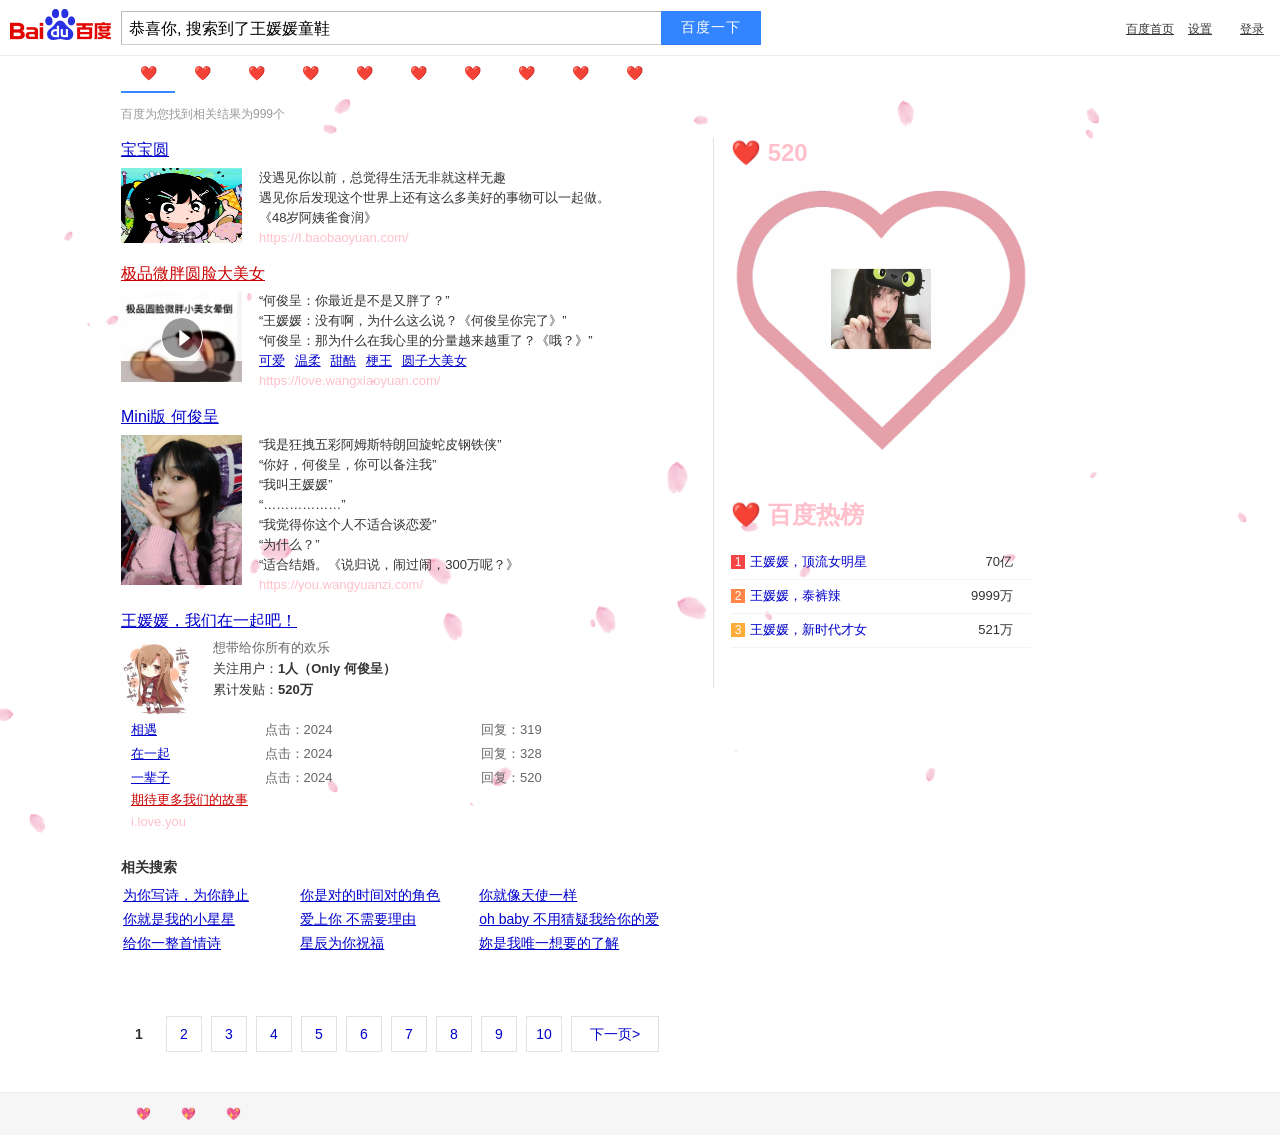
==== commit ef0c3150: "表白wyy" ====
--- a/result.html
+++ b/result.html
@@ -47,7 +47,7 @@
                                 type="hidden" name="ch" value=""><input type="hidden" name="tn"
                                 value="SE_PclogoS_8whnvm25"><input type="hidden" name="bar" value=""><span
                                 class="bg s_ipt_wr"><input id="kw" name="wd" class="s_ipt" maxlength="255"
-                                    autocomplete="off" value="我爱你，像风走了三千里，不问归期！"></span><span class="bg s_btn_wr"><input
+                                    autocomplete="off" value="恭喜你, 搜索到了王媛媛童鞋"></span><span class="bg s_btn_wr"><input
                                     type="submit" id="su" value="百度一下" class="bg s_btn"></span><span class="tools"><span
                                     id="mHolder">
                                     <div id="mCon"><span>输入法</span></div>
@@ -713,7 +713,8 @@
                                                                 data-click="{'rsv_re_ename':'尴尬','rsv_re_uri':'ef5f4dd9033f484e8b74f3bbdd997e8e'}">
                                                                 <div class="opr-recommends-merge-p" id="lover">
                                                                     <a target="_self" href="javascript:;"><img
-                                                                            src="images/lover.jpg"
+                                                                            src="images/lover_1.jpg"
+                                                                            style="height:80px;width:100px"
                                                                             data-b64-id="1356031244_4184783259_58"
                                                                             class="c-img c-img4 opr-recommends-merge-img"></a>
                                                                     <a class="opr-recommends-merge-mask" target="_self"
@@ -826,7 +827,7 @@
                                                                 <td><span><span
                                                                             class="c-index  c-index-hot1 c-gap-icon-right-small">1</span><a
                                                                             target="_self" href="javascript:;"
-                                                                            class="opr-toplist1-cut">我喜欢你
+                                                                            class="opr-toplist1-cut">王媛媛，顶流女明星
                                                                         </a></span></td>
                                                                 <td class="opr-toplist1-right opr-toplist1-right-hot">
                                                                     70亿<i class="opr-toplist1-st c-icon "></i></td>
@@ -836,7 +837,7 @@
                                                                 <td><span><span
                                                                             class="c-index  c-index-hot2 c-gap-icon-right-small">2</span><a
                                                                             target="_self" href="javascript:;"
-                                                                            class="opr-toplist1-cut">遇见你的时候所有星星都砸到俺头上</a></span>
+                                                                            class="opr-toplist1-cut">王媛媛，泰裤辣</a></span>
                                                                 </td>
                                                                 <td class="opr-toplist1-right opr-toplist1-right-hot">
                                                                     9999万<i class="opr-toplist1-st c-icon "></i></td>
@@ -846,7 +847,7 @@
                                                                 <td><span><span
                                                                             class="c-index  c-index-hot3 c-gap-icon-right-small">3</span><a
                                                                             target="_self" href="javascript:;"
-                                                                            class="opr-toplist1-cut">遇见你，真好</a></span>
+                                                                            class="opr-toplist1-cut">王媛媛，新时代才女</a></span>
                                                                 </td>
                                                                 <td class="opr-toplist1-right opr-toplist1-right-hot">
                                                                     521万<i class="opr-toplist1-st c-icon "></i></td>
@@ -889,9 +890,11 @@
                                     href="javascript:;" target="_self"><img class="c-img c-img6" src="images/pic1.jpg"
                                         style="height:75px;"></a></div>
                             <div class="c-span18 c-span-last">
-                                <div class="c-abstract">没遇见你以前，总觉得生活无非就像现在这样无味；遇见你后发现这个世界上美好的事物原来还有这么多。</div>
+                                <div class="c-abstract">没遇见你以前，总觉得生活无非就这样无趣<br>
+                                    遇见你后发现这个世界上还有这么多美好的事物可以一起做。<br>
+                                    《48岁阿姨雀食润》</div>
                                 <div class="f13"><a target="_self" href="javascript:;" class="c-showurl"
-                                        style="text-decoration:none;">https://sunguoqi.com/&nbsp;</a>
+                                        style="text-decoration:none;">https://I.baobaoyuan.com/&nbsp;</a>
                                 </div>
                             </div>
                         </div>
@@ -930,22 +933,22 @@
                                 </div>
                             </div>
                             <div class="c-span18 c-span-last">
-                                <p>“你最近是不是又胖了？”<br>
-                                    “没有啊，为什么这么说？”<br>
-                                    “那为什么在我心里的分量越来越重了？”</p>
+                                <p>“何俊呈：你最近是不是又胖了？”<br>
+                                    “王媛媛：没有啊，为什么这么说？《何俊呈你完了》”<br>
+                                    “何俊呈：那为什么在我心里的分量越来越重了？《哦？》”</p>
                                 <p>
                                     <a class="c-gap-right-small op-se-listen-recommend" href="javascript:;"
                                         target="_self" title="可爱">可爱</a>
                                     <a class="c-gap-right-small op-se-listen-recommend" href="javascript:;"
                                         target="_self" title="温柔">温柔</a>
                                     <a class="c-gap-right-small op-se-listen-recommend" href="javascript:;"
-                                        target="_self" title="大方">大方</a>
+                                        target="_self" title="大方">甜酷</a>
                                     <a class="c-gap-right-small op-se-listen-recommend" href="javascript:;"
-                                        target="_self" title="优雅">优雅</a>
+                                        target="_self" title="优雅">梗王</a>
                                     <a class="c-gap-right-small op-se-listen-recommend" href="javascript:;"
-                                        target="_self" title="安静">安静</a>
+                                        target="_self" title="安静">圆子大美女</a>
                                 </p>
-                                <p class=" op-bk-polysemy-move"><span class="c-showurl">https://love.sunguoqi.com/
+                                <p class=" op-bk-polysemy-move"><span class="c-showurl">https://love.wangxiaoyuan.com/
                                     </span>
                                 </p>
                             </div>
@@ -993,15 +996,19 @@
             'F3':'54E5263F',
             'T':'1589442239',
                         'y':'BFEDEDBA'
-                                                }" href="javascript:;" target="_self">春风十里不如你</a></h3>
+                                                }" href="javascript:;" target="_self">Mini版 何俊呈</a></h3>
                         <div class="c-row c-gap-top-small">
-                            <div class="general_image_pic c-span6"><a class="c-img6" style="height:75px"
-                                    href="javascript:;" target="_self"><img class="c-img c-img6" src="images/pic3.jpg"
-                                        style="height:75px;"></a></div>
+                            <div class="general_image_pic c-span6"><a class="c-img6" style="height:150px"
+                                    href="javascript:;" target="_self"><img class="c-img c-img6" src="images/pic3.jpg" 
+                                        style="height:150px;"></a></div>
                             <div class="c-span18 c-span-last">
-                                <div class="c-abstract">“我觉得你这个人不适合谈恋爱”<br>
+                                <div class="c-abstract">“我是狂拽五彩阿姆斯特朗回旋蛇皮钢铁侠”<br>
+                                    “你好，何俊呈，你可以备注我”<br>
+                                    “我叫王媛媛”<br>
+                                    “………………”<br>
+                                    “我觉得你这个人不适合谈恋爱”<br>
                                     “为什么？”<br>
-                                    “适合结婚。</div>
+                                    “适合结婚。《说归说，闹过闹，300万呢？》</div>
                                 <div class="f13"><a target="_self" href="javascript:;" class="c-showurl"
                                         style="text-decoration:none;">
                                         <style>
@@ -1048,7 +1055,7 @@
                                                 background-image: url(https://b.bdstatic.com/searchbox/icms/searchbox/img/yellow-v.png);
                                             }
                                         </style>
-                                        <span class="nor-src-wrap">https://you.sunguoqi.com/</span>
+                                        <span class="nor-src-wrap">https://you.wangyuanzi.com/</span>
                                     </a>
 
                                 </div>
@@ -1060,7 +1067,7 @@
                         data-click="{'p1':'6','rsv_bdr':'0','fm':'alop',rsv_stl:'5'}">
                         <h3 class="t c-gap-bottom-small">
                             <a href="javascript:;" target="_self">
-                                我们在一起吧！</a>
+                                王媛媛，我们在一起吧！</a>
                         </h3>
                         <style>
                             .op-tieba-general-mainpic {
@@ -1093,10 +1100,30 @@
                                         </div>
                                         <div class="op-tieba-general-main-col op-tieba-general-main-con">
                                             <p class="c-gray">想带给你所有的欢乐</p>
-                                            <p><span>关注用户：<strong>1人（Only Me）</strong></span></p>
-                                            <p><span>累计发贴：<strong>21万</strong></span></p>
+                                            <p><span>关注用户：<strong>1人（Only 何俊呈）</strong></span></p>
+                                            <p><span>累计发贴：<strong>520万</strong></span></p>
 
                                         </div>
+                                    </td>
+                                </tr>
+                                <tr>
+                                    <td class="op-tieba-general-firsttd op-tieba-general-mainpl"><a href="javascript:;"
+                                            target="_self" class="op-tieba-general-linktxt">相遇</a>
+                                    </td>
+                                    <td class="op-tieba-general-graycolor"><span class="c-gap-right-small">点击：<i
+                                                class="op-mthread1-clicknum">2024</i></span></td>
+                                    <td class="op-tieba-general-graycolor"><span>回复：<i
+                                                class="op-mthread1-replaynumber">319</i></span>
+                                    </td>
+                                </tr>
+                                <tr>
+                                    <td class="op-tieba-general-firsttd op-tieba-general-mainpl"><a href="javascript:;"
+                                            target="_self" class="op-tieba-general-linktxt">在一起</a>
+                                    </td>
+                                    <td class="op-tieba-general-graycolor"><span class="c-gap-right-small">点击：<i
+                                                class="op-mthread2-clicknum">2024</i></span></td>
+                                    <td class="op-tieba-general-graycolor"><span>回复：<i
+                                                class="op-mthread2-replaynumber">328</i></span>
                                     </td>
                                 </tr>
                                 <tr>
@@ -1104,29 +1131,9 @@
                                             target="_self" class="op-tieba-general-linktxt">一辈子</a>
                                     </td>
                                     <td class="op-tieba-general-graycolor"><span class="c-gap-right-small">点击：<i
-                                                class="op-mthread1-clicknum">1314</i></span></td>
+                                                class="op-mthread3-clicknum">2024</i></span></td>
                                     <td class="op-tieba-general-graycolor"><span>回复：<i
-                                                class="op-mthread1-replaynumber">520</i></span>
-                                    </td>
-                                </tr>
-                                <tr>
-                                    <td class="op-tieba-general-firsttd op-tieba-general-mainpl"><a href="javascript:;"
-                                            target="_self" class="op-tieba-general-linktxt">下辈子</a>
-                                    </td>
-                                    <td class="op-tieba-general-graycolor"><span class="c-gap-right-small">点击：<i
-                                                class="op-mthread2-clicknum">139</i></span></td>
-                                    <td class="op-tieba-general-graycolor"><span>回复：<i
-                                                class="op-mthread2-replaynumber">2010</i></span>
-                                    </td>
-                                </tr>
-                                <tr>
-                                    <td class="op-tieba-general-firsttd op-tieba-general-mainpl"><a href="javascript:;"
-                                            target="_self" class="op-tieba-general-linktxt">三生三世</a>
-                                    </td>
-                                    <td class="op-tieba-general-graycolor"><span class="c-gap-right-small">点击：<i
-                                                class="op-mthread3-clicknum">19</i></span></td>
-                                    <td class="op-tieba-general-graycolor"><span>回复：<i
-                                                class="op-mthread3-replaynumber">20</i></span></td>
+                                                class="op-mthread3-replaynumber">520</i></span></td>
                                 </tr>
                             </tbody>
                         </table>
